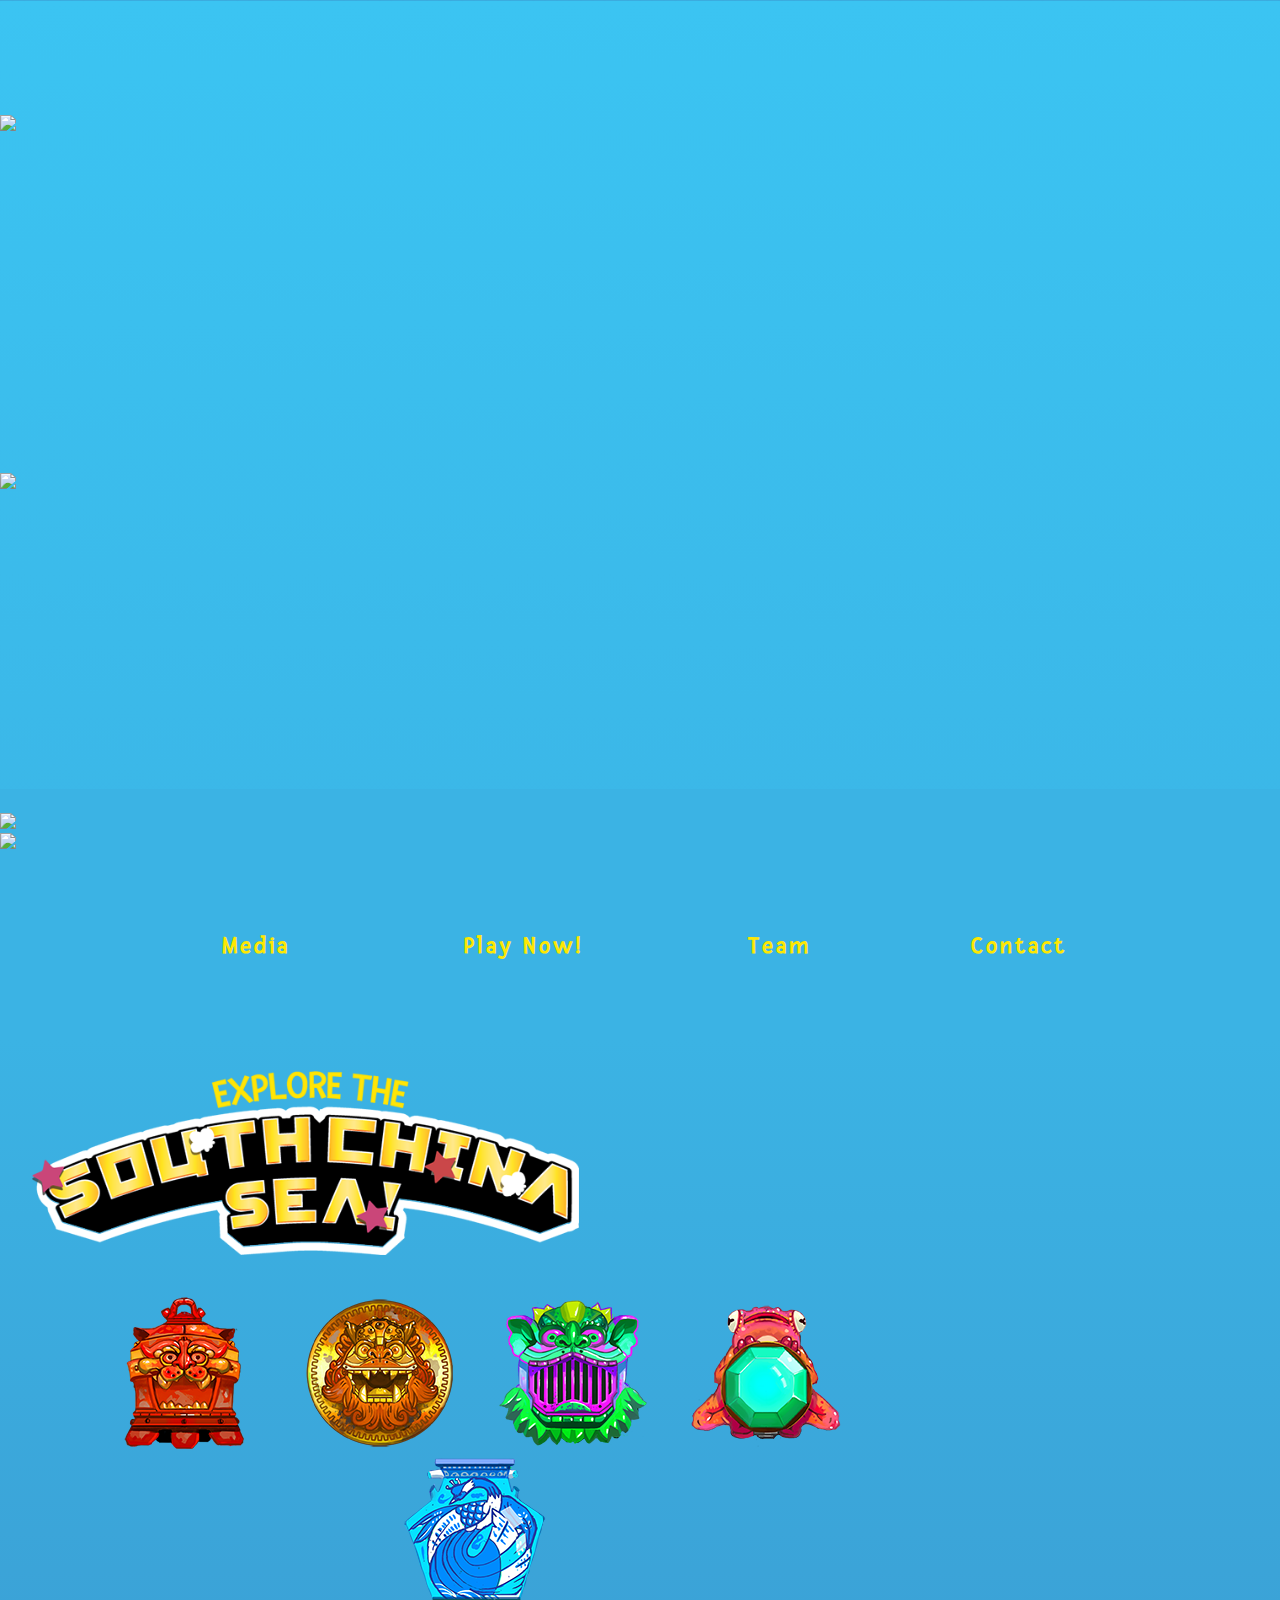
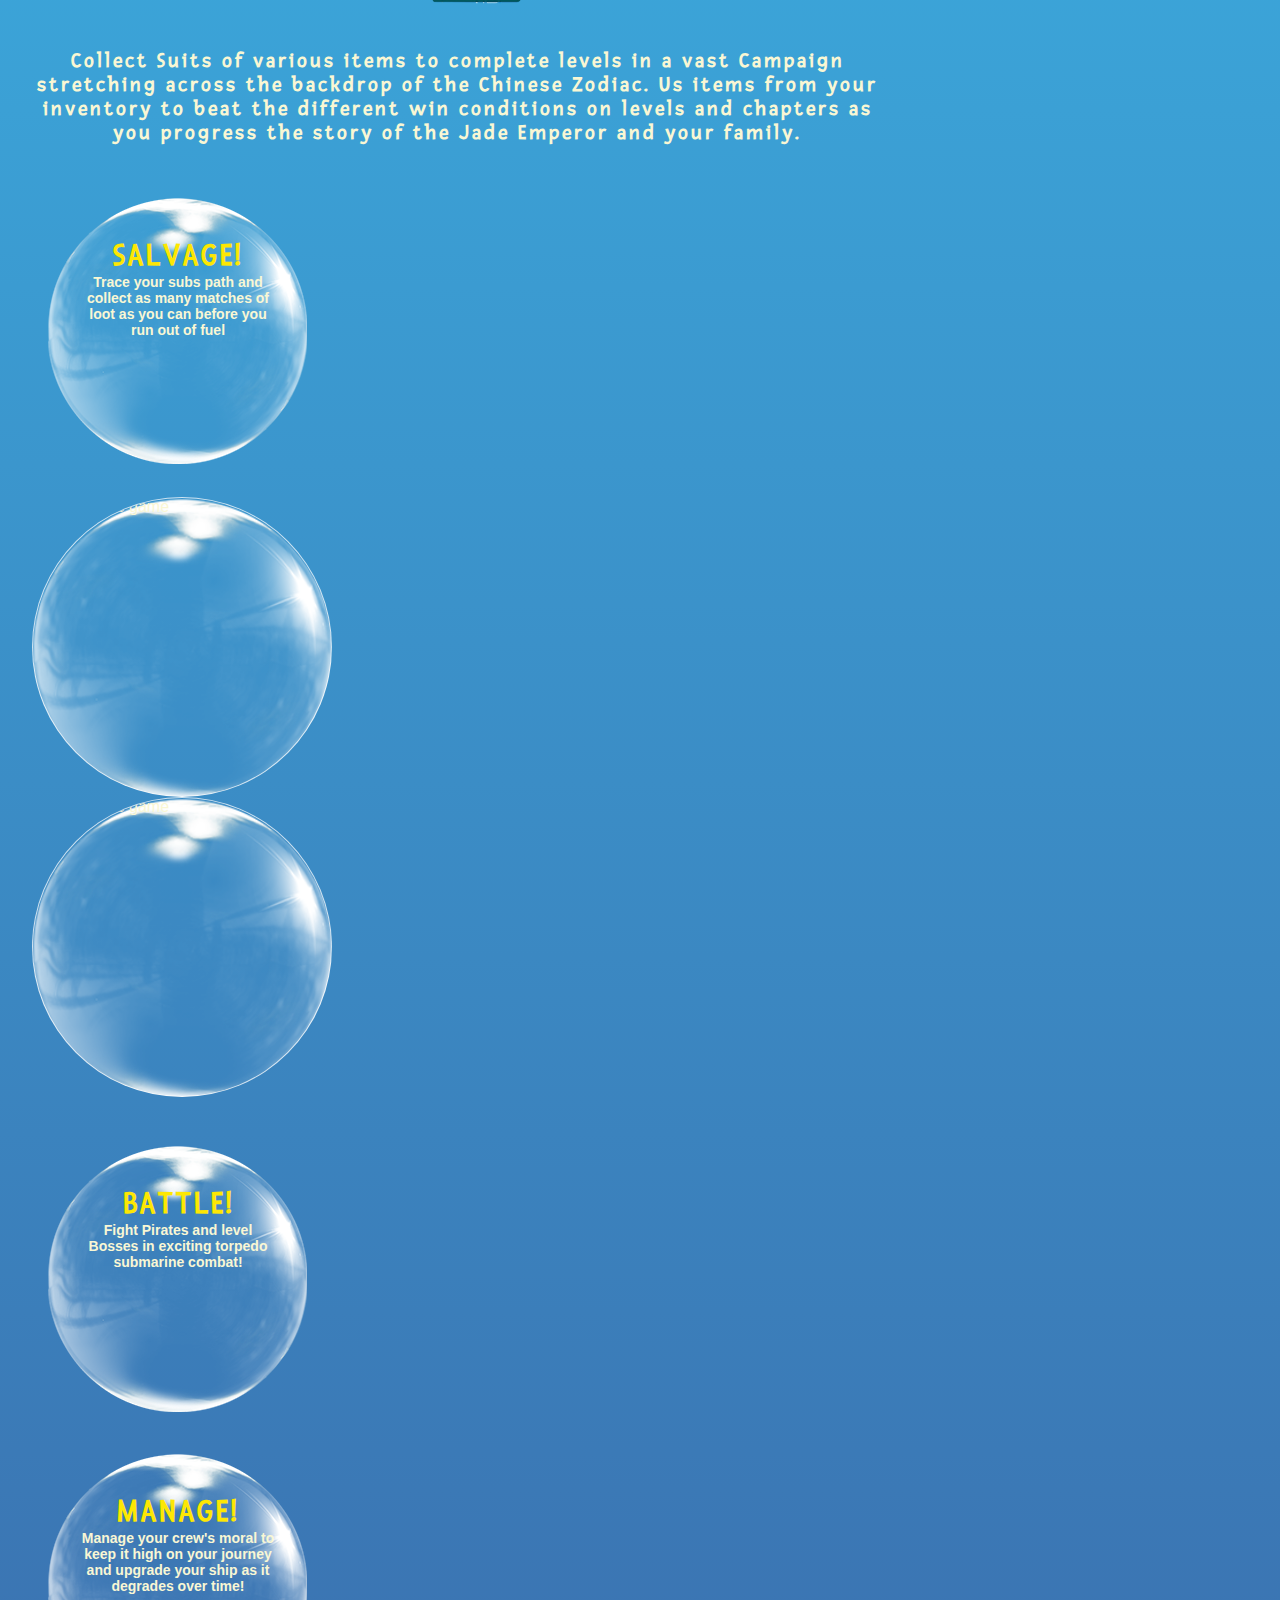
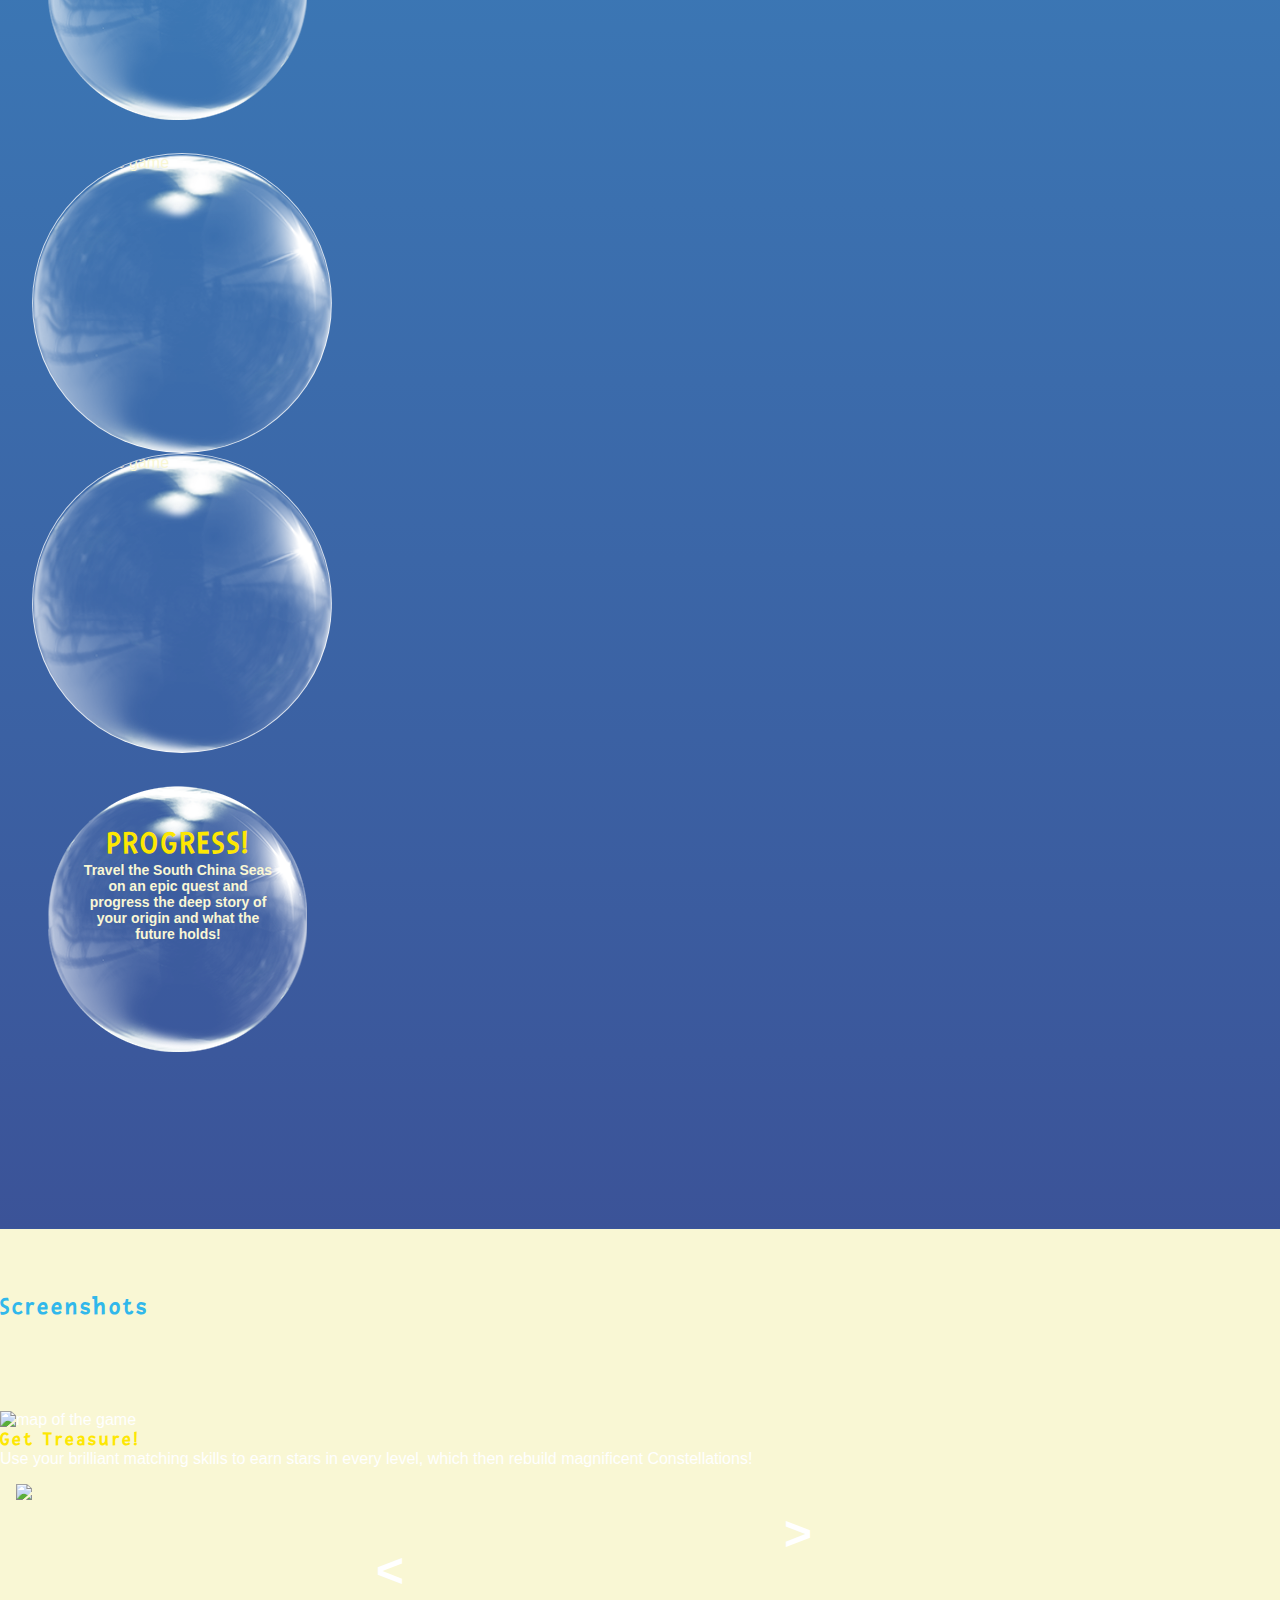
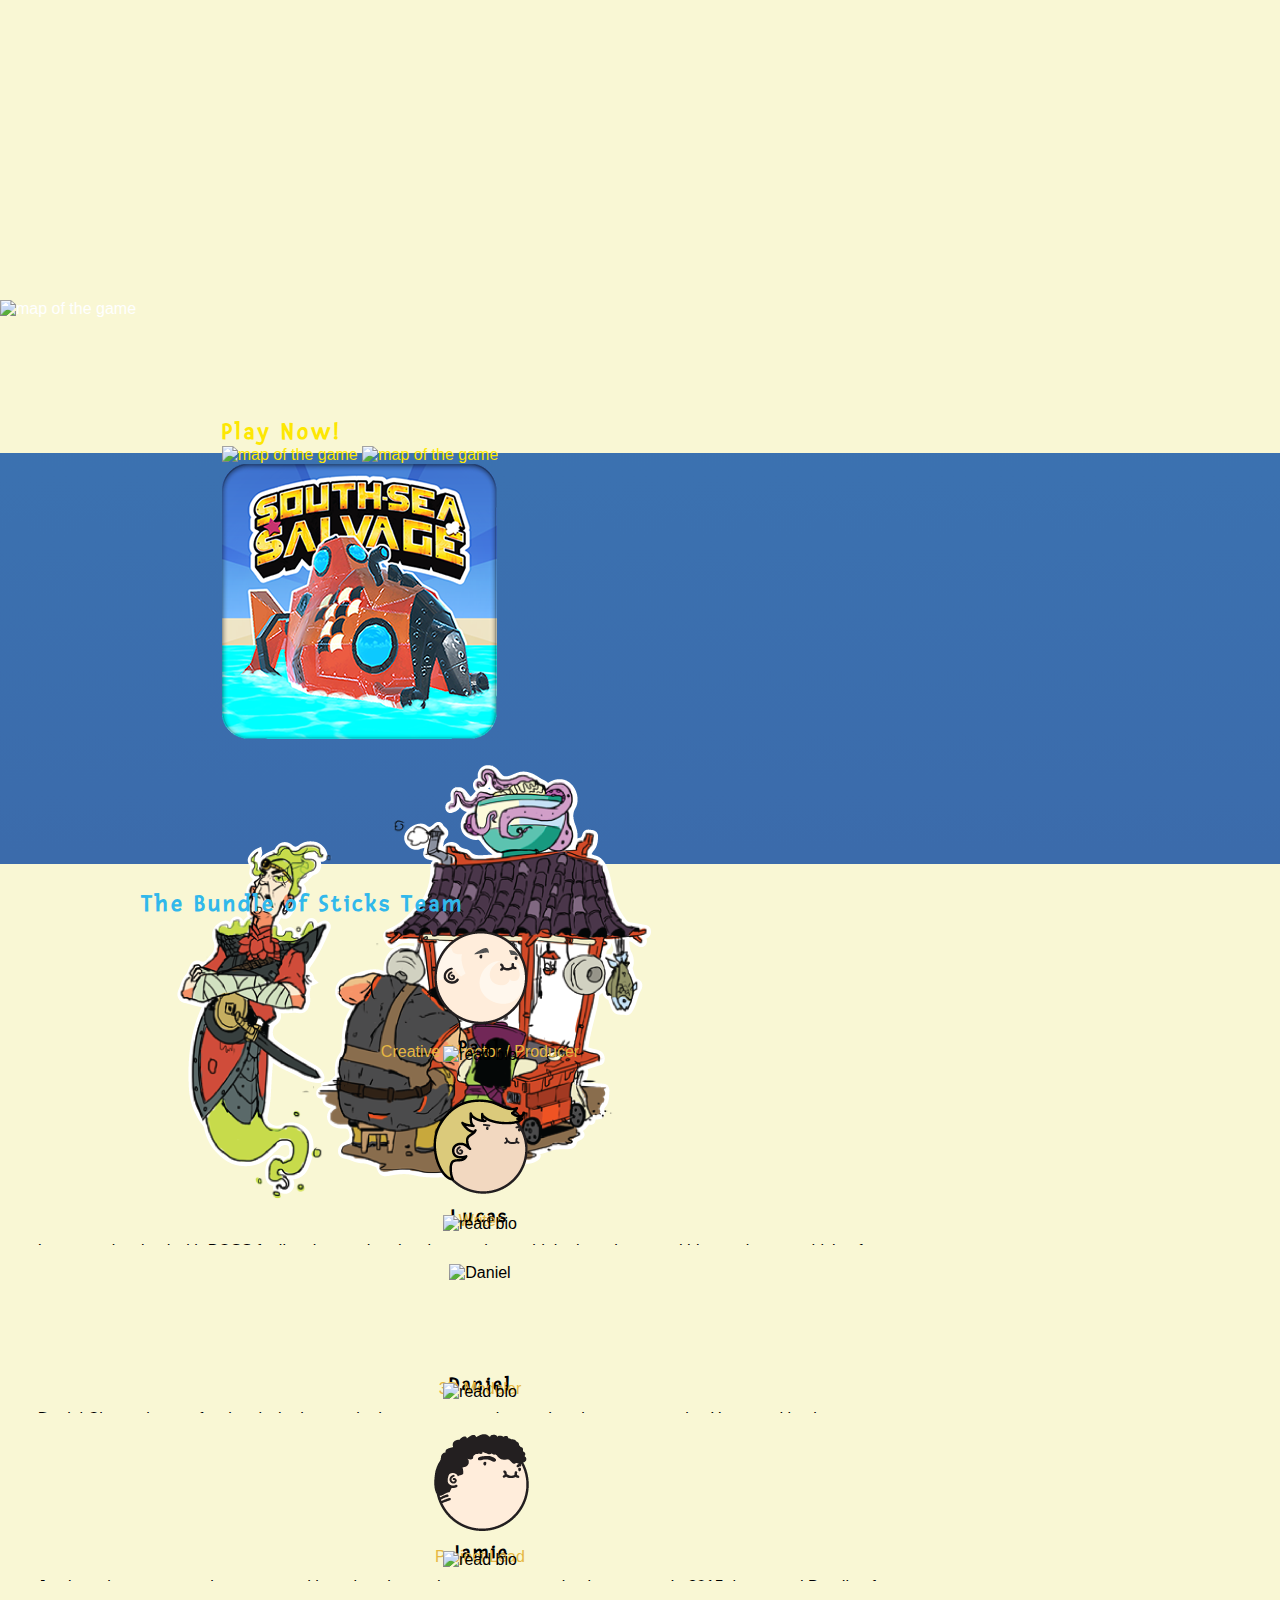
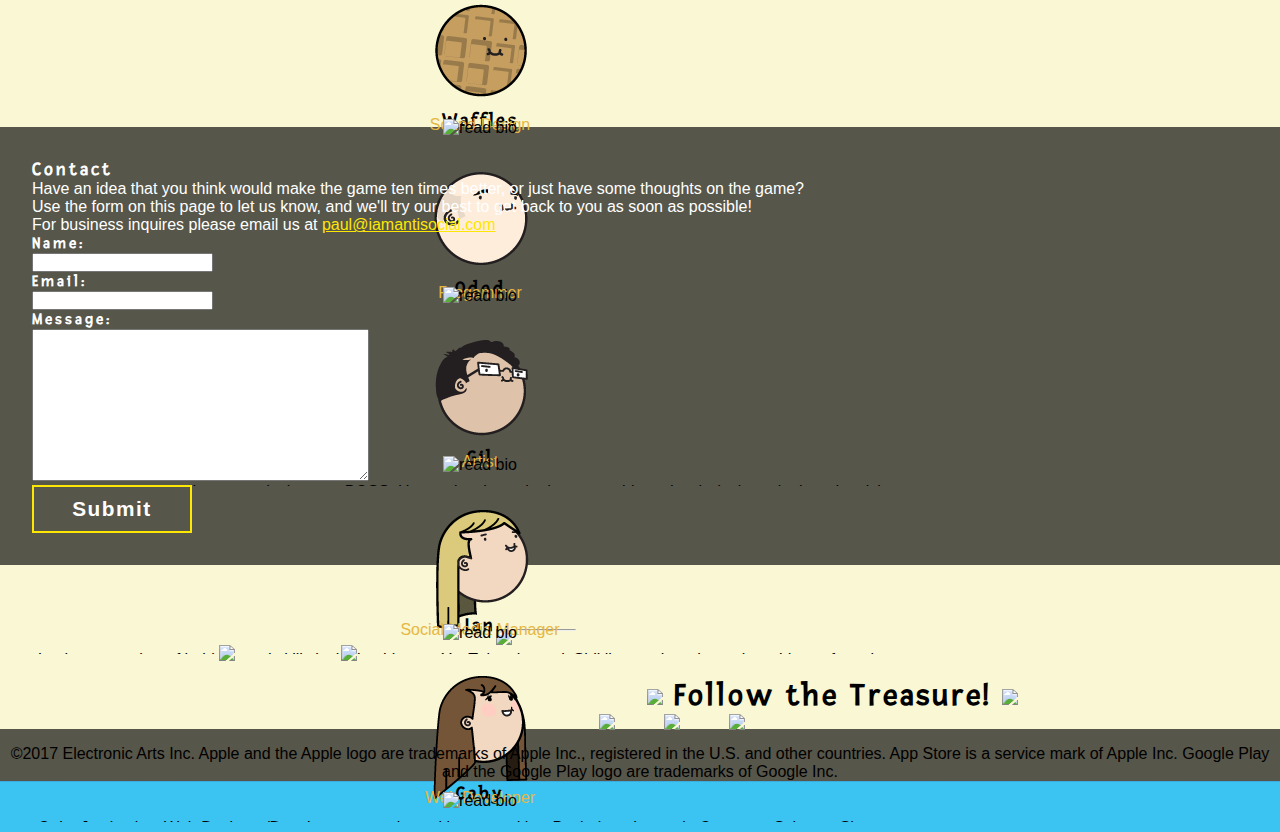
==== index.html @ 8e41a501 "bubbles and slideshows" ====
<!--Welcome Page-->
<!Doctype html>
<html>
<head>
  <title>SOUTH SEA SALVAGE | PLAY NOW</title>
  <link rel="stylesheet" href="foundation/css/foundation.min.css">
  <link rel="stylesheet" href="css/home.css" type="text/css" />
  <link href="https://fonts.googleapis.com/css?family=Baloo" rel="stylesheet">
  <link rel="stylesheet" href="css/slider.css" type="text/css" />
</head>
<body>
  <section class="header">
    <div class="row header">
      <div class="small-12 medium-4 large-4 columns">
        <a href="index.html"><img class="logo" src="img-2/logo-2.png" /></a>
      </div>
      <div class="medium-2 large-4 columns">&nbsp;</div>
      <div class="small-6 medium-3 large-2 columns"><img class="appstore float-center" src="img-2/appstore.png" /></div>
      <div class="small-6 medium-3 large-2 columns"><img class="googleplay float-center" src="img-2/googleplay.png" /></div>
    </div>
  </section>

  <section class="grass">
    <div class="row column">
      <img class="phone float-center" src="img-2/phone-characters.png" />
    </div>
    <div class="row menu">
      <nav class="small-12 columns menu-items">
        <ul class="mobile-nav">
          <li class="plank"><a class="plank" href="media.html"><img src="img-2/media-mobile.png" alt="media"/></a></li>
          <li class="plank"><a class="plank" href="team.html"><img src="img-2/team-mobile.png" alt="team"/></a></li>
          <li class="plank"><a class="plank" href="contact.html"><img src="img-2/contact-mobile.png" alt="contact"/></a></li>
        </ul>
      </nav>
    </div>
    <div class="row column">
      <img class="characters float-center" src="img-2/characters.png" />
    </div>
  </section>

  <section class="water">
    <div class="row small">
      <div class="small-6 columns"><img class="appstore float-right" src="img-2/appstore.png" /></div>
      <div class="small-6 columns"><img class="googleplay float-left" src="img-2/googleplay.png" /></div>
    </div>
    <div class="row column navbar">
      <ul class="">
        <li class="plank"><a class="plank" href="#media">&nbsp;Media&nbsp; </a></li> 
        <li class="plank"><a class="plank" href="#playnow">&nbsp;&nbsp;Play Now! </a></li> 
        <li class="plank"><a class="plank" href="#team">&nbsp;&nbsp;Team&nbsp;&nbsp;</a></li>
        <li class="plank"><a class="plank" href="#contact">Contact</a></li>
      </ul>
    </div>
      <section class="about">
        <div class="small-12 large-12 columns">
          <img class="float-center explorelogo" src="img-2/Explore-the-SCS.png" alt="Explore the South China Sea" />
        </div>
        <div class="small-12 large-12 columns">
            <div class="float-center explore">
              <img class="collectable" src="img-2/Tiger-Bell.png" alt="" />
            
              <img class="collectable" src="img-2/Lion-Gong.png" alt="" />
            
              <img class="collectable" src="img-2/Dragon-incence.png" alt="" />
            
              <img class="collectable" src="img-2/Frog-Gem.png" alt="" />
            
              <img class="collectable" src="img-2/phoenix-vase.png" alt="" />
            
            </div>
        </div>
        <div class="small-12 large-12 columns">
            <h4 class="float-center explore">
                Collect Suits of various items to complete levels in a vast Campaign stretching across the 
                backdrop of the Chinese Zodiac. Us items from your inventory to beat the different win 
                conditions on levels and chapters as you progress the story of the Jade Emperor and your family.
            </h4>
        </div>
        <div class="small-12 large-3 columns"><!--COLUMN ONE vv -->
          <div class="about-bubble one">
            <h2>SALVAGE!</h2>
            <p><strong>
              Trace your subs path and collect as many matches of loot as you can before you run out of fuel
            </strong></p>
          </div>
          <div class="bubble-img">
            <img src="img-2/screenshots/diving4-bubble.gif" alt="map of the game" title=" " />
          </div>
          
        </div>
        <div class="small-12 large-3 columns"><!--COLUMN TWO vv -->
          <div class="bubble-img">
            <img src="img-2/screenshots/maps-bubble.gif" alt="map of the game" title=" " />
          </div>
          <div class="about-bubble two">
            <h2>BATTLE!</h2>
            <p><strong>
              Fight Pirates and level Bosses in exciting torpedo submarine combat!
            </strong></p>
          </div>
          
        </div>
        <div class="small-12 large-3 columns"><!--COLUMN THREE vv -->
          <div class="about-bubble three">
            <h2>MANAGE!</h2>
            <p><strong>
              Manage your crew's moral to keep it high on your journey and upgrade your ship as it degrades over time!
            </strong></p>
          </div>
          <div class="bubble-img">
            <img src="img-2/screenshots/BossFight-bubble.gif" alt="map of the game" title=" " />
          </div>
        </div>
        <div class="small-12 large-3 columns"><!--COLUMN FOUR vv -->  
          <div class="bubble-img">
            <img src="img-2/screenshots/GoalPanel-bubble.gif" alt="map of the game" title=" " />
          </div>  
          <div class="about-bubble four">
            <h2>PROGRESS!</h2>
            <p><strong>
            Travel the South China Seas on an epic quest and progress the deep story of your origin and what the future holds!
          </strong></p>
          </div>
        </div>
    </section>
  </section>
  <section id="media" class="screenshots">
    <div class="row main-content">
      <h2>Screenshots</h2>
      <div class="slider">
      <div class="large-4 columns">
        <p><img class="float-center treasure-chest" src="img-2/chest.png" alt="map of the game" title=" " /></p>
        <h3>Get Treasure!</h3>
        <p>Use your brilliant matching skills to earn stars in every level, which then rebuild magnificent
            Constellations!</p>
      </div>
      <div class="large-4 columns">
        <section class="media" id="media">
          <div id="slideshow" class="slideshow float-center">
            <img id="slideshowimage" />
          </div>
        </section>
      </div>
      <div class="large-4 columns">
          <p><img class="float-center crew" src="img-2/Crew.png" alt="map of the game" title=" " /></p>
      </div>
        

      </div>
      <p href='#media' class='slideshowcontrols prev-link'><strong>&lt;</strong></p>
      <p href='#media' class='slideshowcontrols next-link'><strong>&gt;</strong></p>
    </div>
  </section>
  <section id="playnow" class="playnow">
    <div class="play">
          <div class="large-6 columns download">
              <h2>Play Now!</h2>
              <p>
                <img class="download-on" src="img-2/appstore.png" alt="map of the game" title=" " />
                <img class="download-on" src="img-2/googleplay.png" alt="map of the game" title=" " />
              </p>
              <p>
                <img class="app-icon" src="img-2/Hi-res-icon.png" alt="map of the game" title=" " />
              </p>
          </div>
          <div class="large-6 columns">
              <p><img class="float-center" src="img-2/Team-eating.png" alt="map of the game" title=" " /></p>
          </div>
    </div>
  </section>
  <section id="team" class="team">
    <h2>The Bundle of Sticks Team</h2>
    <div class="team-bios float-center">
        <div class="large-4 columns">
            <div class="team-member">
              <p class="team-member">
                <img class="paul" src="img-2/Team-faces/Paul.png" alt="Paul" title="Paul" />
              </p>
              <h3>Paul</h3>
              <p class="pos">Creative Director / Producer</p>
              <div class="read-more">
                <img class="read-more-arrow" src="img-2/Tooltip-team-arrow-1.png" alt="read bio" title="Read Paul's Bio"   /><br>
                <p>Paul Baker is an Game Industry veteran with 26 years experience in various roles, mostly design. Paul has worked on 26 published games since 1991.
                  </p>
              </div>
            </div>
            <div class="team-member">
              <p class="team-member">
                <img class="lucas" src="img-2/Team-faces/Lucas.png" alt="Lucas" title="Lucas" />
              </p>
              <h3>Lucas</h3>
              <p class="pos">Writer</p>
              <div class="read-more">
                  <img class="read-more-arrow" src="img-2/Tooltip-team-arrow-1.png" alt="read bio" title="Read Lucas's Bio"   /><br>
                  <p>Lucas got involved with BOSS feeling the need to develop out the world, he has since used his passion as a driving force to develop objectives and written insight to the galaxy.
                    </p>
                </div>
              
            </div>
            <div class="team-member">
              <p class="team-member">
                <img class="daniel" src="img-2/Team-faces/Daniel.png" alt="Daniel" title="Daniel" />
              </p>
              <h3>Daniel</h3>
              <p class="pos">3D Modeler</p>
              <div class="read-more">
                  <img class="read-more-arrow" src="img-2/Tooltip-team-arrow-1.png" alt="read bio" title="Read Daniel's Bio"   /><br>
                  <p>Daniel Chavez is a professional who has worked on games, movies, and tv shows as an artist. He moved back to Switzerland from the USA in 2015 and joined the freelance and indie scene.
                    </p>
                </div>
            </div>
        </div>
        <div class="large-4 columns">
            <div class="team-member">
              <p class="team-member">
                <img class="jamie" src="img-2/Team-faces/Jamie.png" alt="Jamie" title="Jamie" />
              </p>
              <h3>Jamie</h3>
              <p class="pos">Project Lead</p>
              <div class="read-more">
                  <img class="read-more-arrow" src="img-2/Tooltip-team-arrow-1.png" alt="read bio" title="Read Jamie's Bio"   /><br>
                  <p>Jamie took to programming young and has since learned many programming languages. In 2015, he started Bundle of Sticks Studios (BOSS), and has since worked with his team as lead developer on a number of projects.
                    </p>
                </div>
            </div>
            <div class="team-member">
              <p class="team-member">
                <img class="waffles" src="img-2/Team-faces/Waffles.png" alt="Waffles" title="Waffles" />
              </p>
              <h3>Waffles</h3>
              <p class="pos">Sound Design</p>
              <div class="read-more">
                  <img class="read-more-arrow" src="img-2/Tooltip-team-arrow-1.png" alt="read bio" title="Read Waffles's Bio"   /><br>
                  <p>Waffles From Nowhere is a full time breakfast food musician and part time Youtuber. He has been working with BOSS since June 2015 and currently handles both the Audio and Trailer Video production.
                    </p>
                </div>
            </div>
            <div class="team-member">
              <p class="team-member">
                <img class="oded" src="img-2/Team-faces/Oded.png" alt="Oded" title="Oded" />
              </p>
              <h3>Oded</h3>
              <p class="pos">Progammer</p>
              <div class="read-more">
                  <img class="read-more-arrow" src="img-2/Tooltip-team-arrow-1.png" alt="read bio" title="Read Oded's Bio"   /><br>
                  <p>Oded has worked in the game industry for the past 4 years, shipped 2 games to the mobile market, and helped to develop many other projects. He helps develop gameplay and interface features at BOSS.
                  </p>
              </div>
            </div>
      
        </div>
        <div class="large-4 columns">
            <div class="team-member">
              <p class="team-member">
                <img class="gil" src="img-2/Team-faces/Gil.png" alt="Gil" title="Gil" />
              </p>
              <h3>Gil</h3>
              <p class="pos">Artist</p>
              <div class="read-more">
                  <img class="read-more-arrow" src="img-2/Tooltip-team-arrow-1.png" alt="read bio" title="Read Gil's Bio" /><br>
                  <p>Gil is an illustrator and concept designer at BOSS. He previously worked as a graphic and web designer in the advertising industry but left it to pursue the videogame and art industries.
                    </p>
                </div>
            </div>
            <div class="team-member">
              <p class="team-member">
                <img class="ian" src="img-2/Team-faces/Ian.png" alt="Ian" title="Ian" />
              </p>
              <h3>Ian</h3>
              <p class="pos">Social Media Manager</p>
              <div class="read-more">
                  <img class="read-more-arrow" src="img-2/Tooltip-team-arrow-1.png" alt="read bio" title="Read Ian's Bio"   /><br>
                  <p>Ian has a number of hobbies and skills including his own YouTube channel, Shikibara, where he makes videos of gaming news, reviews, and skits. He was brought onto BOSS in late July of 2016 as their Social Media Manager.
                    </p>
                </div>
            </div>
            <div class="team-member">
              <p class="team-member">
                <img class="gaby" src="img-2/Team-faces/Gaby.png" alt="Gaby" title="Gaby" />
              </p>
              <h3>Gaby</h3>
              <p class="pos">Web Developer</p>
              <div class="read-more">
                  <img class="read-more-arrow" src="img-2/Tooltip-team-arrow-1.png" alt="read bio" title="Read Gaby's Bio"   /><br>
                  <p>Gaby Justice is a Web Designer/Developer currently working toward her Bachelors degree in Computer Science. She primarily works on developing and maintaining all websites for BOSS.
                    </p>
                </div>
            </div>
        </div>
    </div>
    
  </section>
  <section id="contact" class="contact">
    <div class="row main-content">
      <div class="small-12 large-6 columns">
        <h3>Contact</h3>
        <p>
          Have an idea that you think would make the game ten times better, or just
          have some thoughts on the game?
        <br />
          Use the form on this page to let us know,
          and we'll try our best to get back to you as soon as possible!
        </p>
        <p>
          For business inquires please email us at
          <a href="mailto:paul@iamantisocial.com">paul@iamantisocial.com</a>
        </p>
      </div>
      <div class="small-12 large-6 columns">
        <form class="contact">
          <h4>Name:</h4>
          <p>
            <input type="text" required/>
          </p>
          <h4>Email:</h4>
          <p>
            <input type="text" required/>
          </p>
          <h4>Message:</h4>
          <p>
            <textarea rows="10" cols="40" wrap required></textarea>
          </p>
          <p>
            <button type="submit">Submit</button>
          </p>
        </form>
      </div>
    </div>
  </section>

  <section class="sand">
    <div class="row column">
      <div class="chest"><img class="chest" src="img-2/chest.png" /></div>
        <div class="social">
            <h2 class="follow">
              <img class="coin" src="img-2/coin.png" />
              Follow the Treasure!
              <img class="coin" src="img-2/coin.png" />
            </h2>
          <p class="social"><img class="fb float-right" src="img-2/facebook-icon.png" />
          <img class="ig float-right" src="img-2/instagram-icon.png" />
          <img class="tw float-right" src="img-2/twitter-icon.png" /></p>
        </div>
        <hr>
        <div class="groups">
          <img class="group-logo1" src="img-2/Bundle-of-sticks-logo.png" />
          <img class="group-logo2" src="img-2/I-am-antisocial-logo-.png" />
        </div>
    </div>
    </div>
  </section>
  <section class="copy">
    <div class="row column copy">
      <p>
      &copy;2017 Electronic Arts Inc. Apple and the Apple logo are
      trademarks of Apple Inc., registered in the U.S. and other countries.
      App Store is a service mark of Apple Inc. Google Play and the Google
      Play logo are trademarks of Google Inc.
      </p>
    </div>
  </section>


  <script>
    var images = new Array;
    images[0] = "img-2/screenshots/FishingLevel.png";
    images[1] = "img-2/screenshots/PortBig.png";
    images[2] = "img-2/screenshots/level-complete.png";
    images[3] = "img-2/screenshots/ScavegingLevel.png";
    images[4] = "img-2/screenshots/dragon.jpg";
    images[5] = "img-2/screenshots/gameplay.jpg";
    images[6] = "img-2/screenshots/turtle.jpg";
    images[7] = "img-2/screenshots/new-collectables.jpg";
    images[8] = "img-2/screenshots/dragon2.jpg";
    images[9] = "img-2/screenshots/other-collectables.jpg";
  
    var presentimage = 0;
    
    document.getElementsByClassName('next-link')[0].addEventListener('click', function() {
        alterimage(1);
    });
    document.getElementsByClassName('prev-link')[0].addEventListener('click', function() {
        alterimage(-1);
    });
    document.getElementsByClassName('slideshow')[0].addEventListener('click', function() {
        alterimage(1);
    });
  
    var alterimage = function alterimage(alter){
        presentimage += alter;
        if(presentimage >= 10){
          presentimage = 0;
        }
        else if(presentimage < 0){
          presentimage = images.length - 1;
        }
        document.getElementById('slideshowimage').setAttribute('src', images[presentimage]);
        document.getElementById('slideshowimage').setAttribute('class', 'float-center');
    }
    alterimage(0);
  
    showSlides();
  
    function showSlides() {
        alterimage(1);
        if (presentimage >= 10) {presentimage = 0} 
        document.getElementById('slideshowimage').setAttribute('style', "display:block"); 
        setTimeout(showSlides, 2500); // Change image every 2 seconds
    }
    </script>
</body>
</html>
---- css/home.css ----
@import url('https://fonts.googleapis.com/css?family=Fresca');


* {
    margin: 0;
    padding: 0;
    outline: none;
    box-sizing: border-box;
}
body{
  background: url("../img-2/cloud-1.png") no-repeat,
  url("../img-2/cloud-2.png") no-repeat,
  url("../img-2/cloud-3.png") no-repeat,
  linear-gradient(#3bc4f2, #3B5398);
  background-position: 8% 18%, right top, 50% 30%;
  background-size:20%, 30%, 50%, 100%;
  background-origin: content-box;
  -webkit-font-smoothing: antialiased;
  height: auto !important;
  height: 100%;
  min-height: 100%;
  width:auto;
  text-rendering: optimizeLegibility;
  overflow:scroll;
}

h1, h2, h3, h4, h5, h6 {
  font-family: 'Fresca', sans-serif;
  font-weight:800;
  letter-spacing: 3px;
}

section.grass{
  background: url("../img-2/palm-trees-water.png") 150% 90% no-repeat;
  background-size:100%;
  background-origin: content-box;
  display: flex;
    flex-direction: column;
}

section.water{
  margin-top:-4rem;
  background:linear-gradient(#3bb3e4, #3bb3e4);
  background-size:cover;
  background-origin: content-box;
}

section.about {
  width:100%;
  height:100%;
  padding:2rem 2rem 9rem 2rem;
  background:url("../img-2/treasure.png") repeat-x,
  linear-gradient(#3bb3e4, #3B5398);
  background-position:bottom left, 50% 50% ;
  overflow:hidden;
  color: #f9f7d4;
}
section.about div.small-12 h2 {
font-size:2rem;
color: #fde703;
clear:both;
}

section.sand{
  background-color:#f9f7d4;
  padding:5% 0;
}

section.copy {
  background-color:#57564a;
  text-align: center;
  width:100%;
  padding-top:1rem;
}

.bubble-img {
  background: url("../img-2/bubble-1.png") no-repeat;
  background-size: 100%;
  border-radius: 100%;
  border: 1px solid rgba(255, 255, 255, 0.75);
  overflow:hidden;
  width: 300px;
  height:300px;
}
section.screenshots{
  background-color:#f9f7d4;
  padding:5% 0 0;
}
section.playnow{
  margin-top:-4rem;
  background: url("../img-2/water-layer.png") 50% 50% no-repeat, linear-gradient(#3bc4f2, #3bc4f2);
  background-size:cover;
  background-origin: content-box;
}
section.team{
  background-color:#f9f7d4;
  padding:2% 0 7%;
}
img.collectable{
  padding-left:1.8em;
  display:inline-block;
}

img.explorelogo{
  width:45%;
}
div.explore{
  padding: 3% 0;
}
h4.explore{
  padding-bottom:3%;
}

section.seainfo, section.seainfo > div{
  background:#f9f7d4;
  height:100%;
  display:block;
  padding:1% 0;
}
section.seainfo  h1 {
  color: #3bc4f2;
  text-align:center;
}

section.contact {
  background-color:#57564a;
  width:100%;
}
section.contact div.main-content{
  padding:2rem;
  color:white;
}
section.contact div.row.main-content div.small-12 h2 {
  font-size:2rem;
  clear:both;
}
section.contact .about-img-gameplay{
  padding-top: 7%;
}
section.contact div.main-content a{
  color:#fde703;
}
section.contact div.main-content a:hover{
  color:#f9f7d4;
}
section.contact button {
  color:white;
  width:10rem;
  height:3rem;
  border: 2px solid #fde703;
  background-color:#57564a;
  font-family: 'PT Sans', sans-serif;
  font-weight:bold;
  letter-spacing: 1.5px;
  font-size:1.3em;
}
section.contact button:hover {
  border: 2px solid #fde703;
  background-color:#fde703;
  color:#57564a;
}
.slider h3{
  color:#fde703;
}
.slider{
  color:white;
  height:100%;
  background-image: url("../img-2/Background-slideshow.png");
  background-size: cover;
  overflow:hidden;
  padding:2% 0;
  margin-left:auto;
  margin-right:auto;
  display:block;
}
img.treasure-chest{
  padding-top:5%;
  width:200px;
}
img.crew{
  height:300px;
  margin-top:30%;
}

section.playnow{
  background-image: url("../img-2/Play-now-background.png");
  background-size: cover;
  height:475px;
  display:block;
  width:100%;
}
div.play{
  width:76%;
  margin-left:auto;
  margin-right:auto;
  display:block;
}
div.download{
  padding: 3% 0 0 7%;
  color:#fde703;
}
img.download-on{
  width:25%;
}
.team h2{
  padding-left:11%;
}
div.team-bios{
  text-align:center;
  width:75%;
  height:720px;
  display:block;
}
div.team-member{
  padding:1%;
}
p.team-member{
  height:110px;
}
div.team-member p.pos{
  color:#e6b742;
  margin-top:-15px;
}
div.read-more{
  height:30px;
  margin-top:-15px;
	-webkit-transition: width 1s, height 1s;
  transition: width 1s, height 1s;
	overflow:hidden;
}
div.read-more p {
  padding:1% 3% 3%;
  text-align:left;
}
div.read-more:hover {
  height:185px;
  color:white;
  background-color:#4e4d41;
  overflow:hidden;
  z-index: 2;
}
div.groups{
  text-align:center;
}
img.group-logo1{
  margin:0 4%;
  height:75px;
}
img.group-logo2{
  margin:0 4%;
  height:55px;
}
hr{
  color: #888;
  background-color:#888;
  height:1px;
}
.screenshots h2, .team h2{
  color:#31b8eb;
}


/*SCREEN SPECIFIC STYLES*/

@media screen and (min-device-width: 737px) { /*Desktop*/
  div.row.small{
    display:none;
  }
  .menu {
    display:none;
  }
  .characters {
    display:none;
  }
  h2.follow{
    font-size:2rem;
    text-align: center;
  }
  .about-bubble {
    background: url("../img-2/bubble-1.png") no-repeat;
    width: 300px;
    height:300px;
    font-size:14px;
    text-align:center;
    padding:2.5rem 4.5rem 3rem 2rem;
    clear:both;
    margin-left:1rem;
  }
  .explore{
    text-align:center;
    width: 70%;
    font-size:1.3rem;
  }
  .one{
    margin-top:1rem;
  }
  .two{
    margin-top:3rem;  
  }
  .three{
    margin-top:.5rem;
  }
  .four{
    margin-top:2rem;
  }
  .phone {
    height:auto;
    width:30%;
  }
  .navbar {
    width: 100%;
    margin-left: auto ;
    margin-right: auto ;
    padding: 7rem 0 3rem;
  }
  .navbar ul {
    list-style-type: none; /*to remove bullets*/
    text-align: center;
  }
  .navbar > ul > li.plank{
    display:inline;
    line-height:90px;
    font-size: 1.5rem;
    font-family: 'Fresca', sans-serif;
    font-weight:800;
    letter-spacing: 3px;
  }
  a.plank {
    text-decoration: none;
    color:#fde703;
    text-align:center;
    padding: 1.5rem 4.3rem .8rem;
    background: url("../img-2/plank-2.png") no-repeat bottom center;
    background-size:14rem;
    width:5rem;
  }
  .logo{
    padding-top:9%;
  }
  .appstore{
    width:100%;
    padding-top:25%;
  }
  .googleplay{
    width:100%;
    padding-top:25%;
  }
  p.social{
    margin-right:12%;
  }
  .fb, .tw, .ig {
    padding: 0 5%;
  }
  div.chest {
    float:left;
    width:40%;
  }
  img.chest {
    float:right;
  }
  div.social{
    margin-top:3rem;
    margin-right:15%;
    width:40%;
    float:right;
  }

}

@media screen and (max-device-width: 736px) { /*Phone*/
  div.row.header{
    display:none;
  }
  .navbar {
    display:none;
  }
  div.row.menu {
    width:100%;
    height:120px;
    background-color: rgba(56, 197, 243, .75);
    position:fixed;
    margin-top:0em;
  }
  .mobile-nav  {
    list-style-type: none; /*to remove bullets*/
    padding:10px 0;
  }
  li.plank{
    line-height:60px;
    font-size: 2rem;
    font-family: 'Fresca', sans-serif;
    font-weight:800;
    font-size: 4rem;
    letter-spacing: 3px;
    height:10rem;
    width:10rem;
    text-align:center;
    float:left;
    margin-right: 7%;
    margin-left:7%;
  }
  a.plank {
    padding-top:2rem;
    text-decoration: none;
    color:#fde703;
  }
  a.plank > img {
    height:6rem;
    width:6rem;
  }
  .phone {
    display:none;
  }
  h2.follow{
    font-size:1.5rem;
    text-align: center;
  }
  .about-bubble {
    background: url("../img-2/bubble-1.png") no-repeat;
    width: 10rem;
    height:10rem;
    text-align:center;
    /* padding:3.5rem 3rem 3rem 4rem; */
    clear:both;
  }
  .characters {
    height:auto;
    width:100%;
    margin-top:20rem;
  }
  img.menu{
    width:120px;
    margin:1% 0 0 -1%;
  }
  div.row.small{
    padding: 5rem 0 2rem;
  }
  .appstore{
    width:100%;
  }
  .googleplay{
    width:100%;
  }
  .fb, .tw, .ig {
    padding: 0 5%;
    width:10.5rem;
  }
  img.coin{
    width:5rem;
  }
  div.chest {
    width:100%;
  }
  p.social{
    width:54%;
    margin-right:auto;
    margin-left:auto;
    display:block;
  }
  img.chest {
    padding-left:40%;
  }
  div.social{
    margin-top:2rem;
    width:100%;
    margin-bottom:2%;
  }
  h2.follow{
    font-size:4rem;
  }
}
---- css/slider.css ----
* {box-sizing:border-box}
body {font-family: Verdana,sans-serif;}
.mySlides {display:none}

/* Slideshow container */
.slideshow-container {
  max-width: 1000px;
  position: relative;
  margin: auto;
}

/* Caption text */
.text {
  color: #f2f2f2;
  font-size: 15px;
  padding: 8px 12px;
  position: absolute;
  bottom: 8px;
  width: 100%;
  text-align: center;
}

/* Number text (1/3 etc) */
.numbertext {
  color: #f2f2f2;
  font-size: 12px;
  padding: 8px 12px;
  position: absolute;
  top: 0;
}

/* The dots/bullets/indicators */
.dot {
  height: 13px;
  width: 13px;
  margin: 0 2px;
  background-color: #bbb;
  border-radius: 50%;
  display: inline-block;
  transition: background-color 0.6s ease;
}

.active {
  background-color: #717171;
}

/* Fading animation */
.fade {
  -webkit-animation-name: fade;
  -webkit-animation-duration: 1.5s;
  animation-name: fade;
  animation-duration: 1.5s;
}

@-webkit-keyframes fade {
  from {opacity: .4} 
  to {opacity: 1}
}

@keyframes fade {
  from {opacity: .4} 
  to {opacity: 1}
}

/* On smaller screens, decrease text size */
@media only screen and (max-width: 300px) {
  .text {font-size: 11px}
}

.slideshow {
    height:100%;
    overflow:hidden;
    padding:1rem;
}

.slideshowimage{
  transition-property: width;
  transition-duration: 2s;
  transition-timing-function: linear;
  transition-delay: 1s;
}

p.slideshowcontrols{
  color: white;
  font-size: 3rem;
}

 p.prev-link{
  position: relative;
  left:23.5rem;
  top:-25rem;
  z-index: 3;
}

p.next-link{
  position: relative;
  left:49rem;
  top:-30.8rem;
  z-index:3;
}
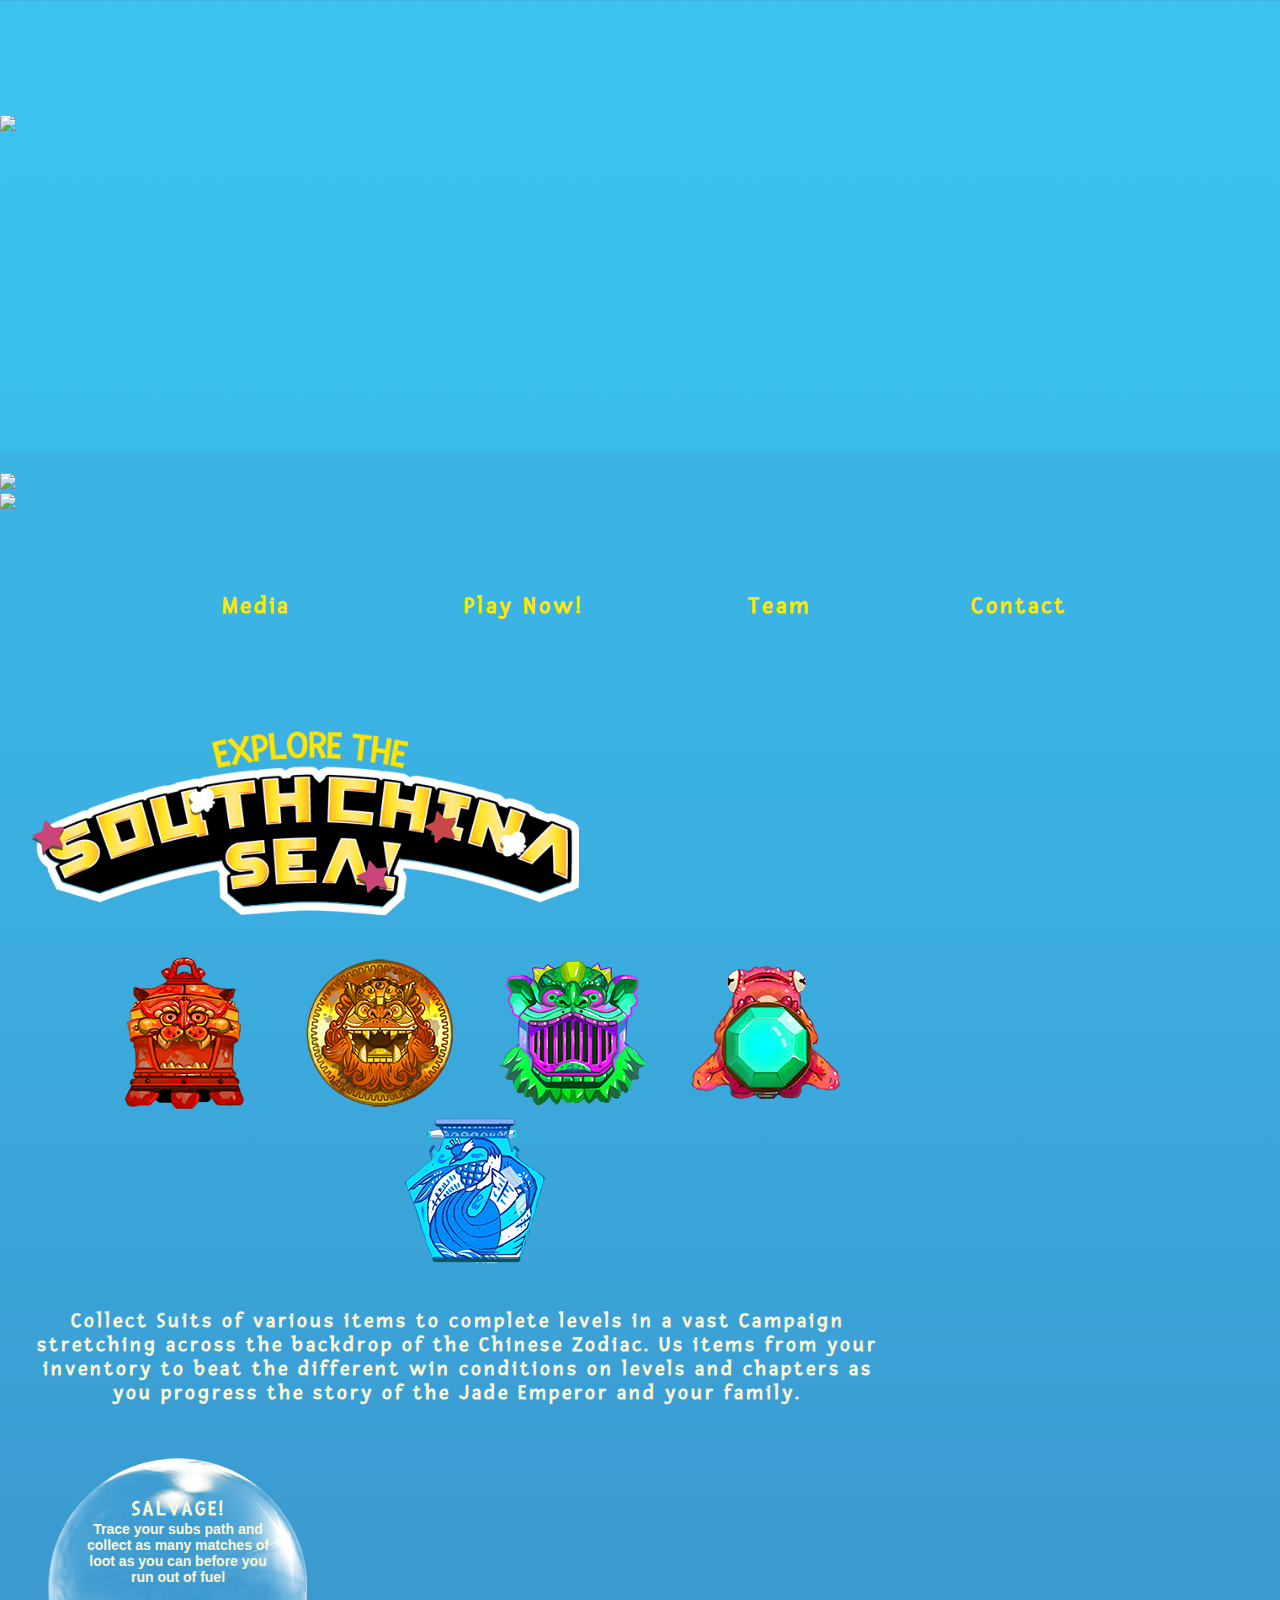
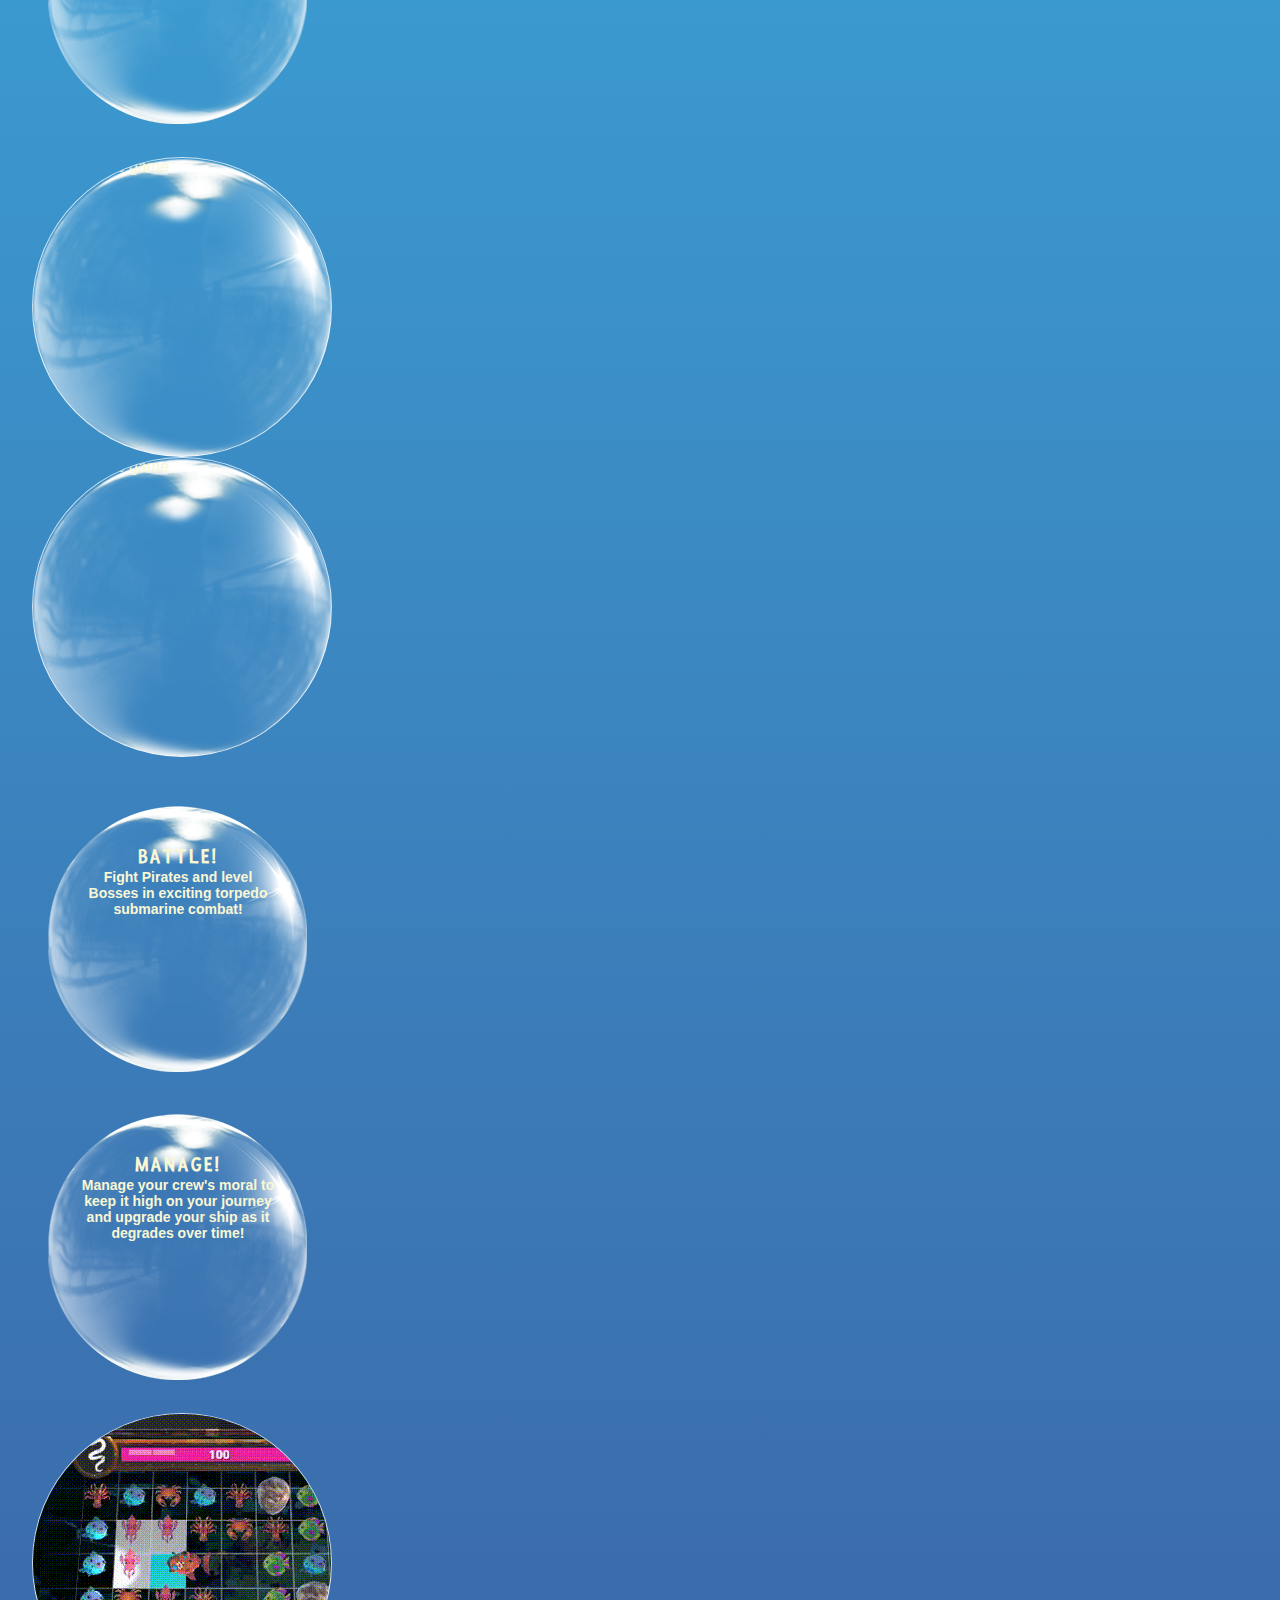
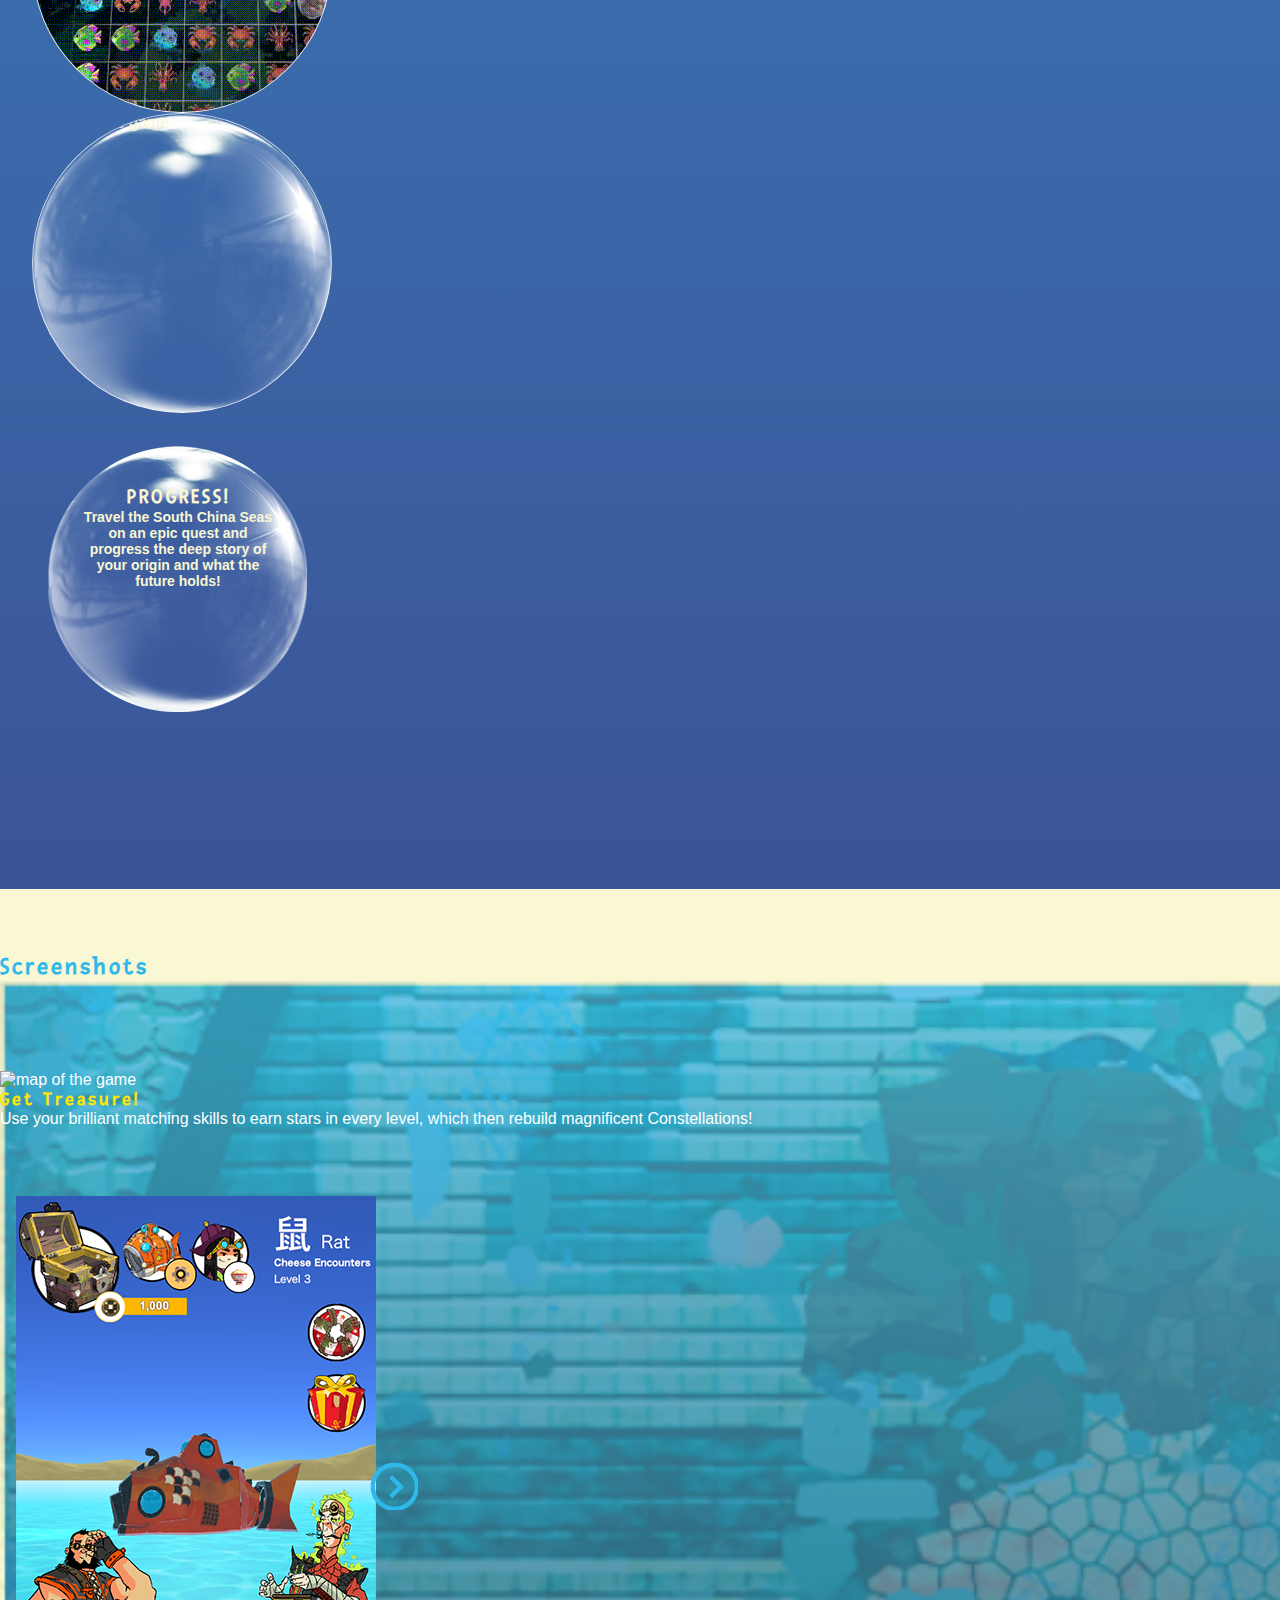
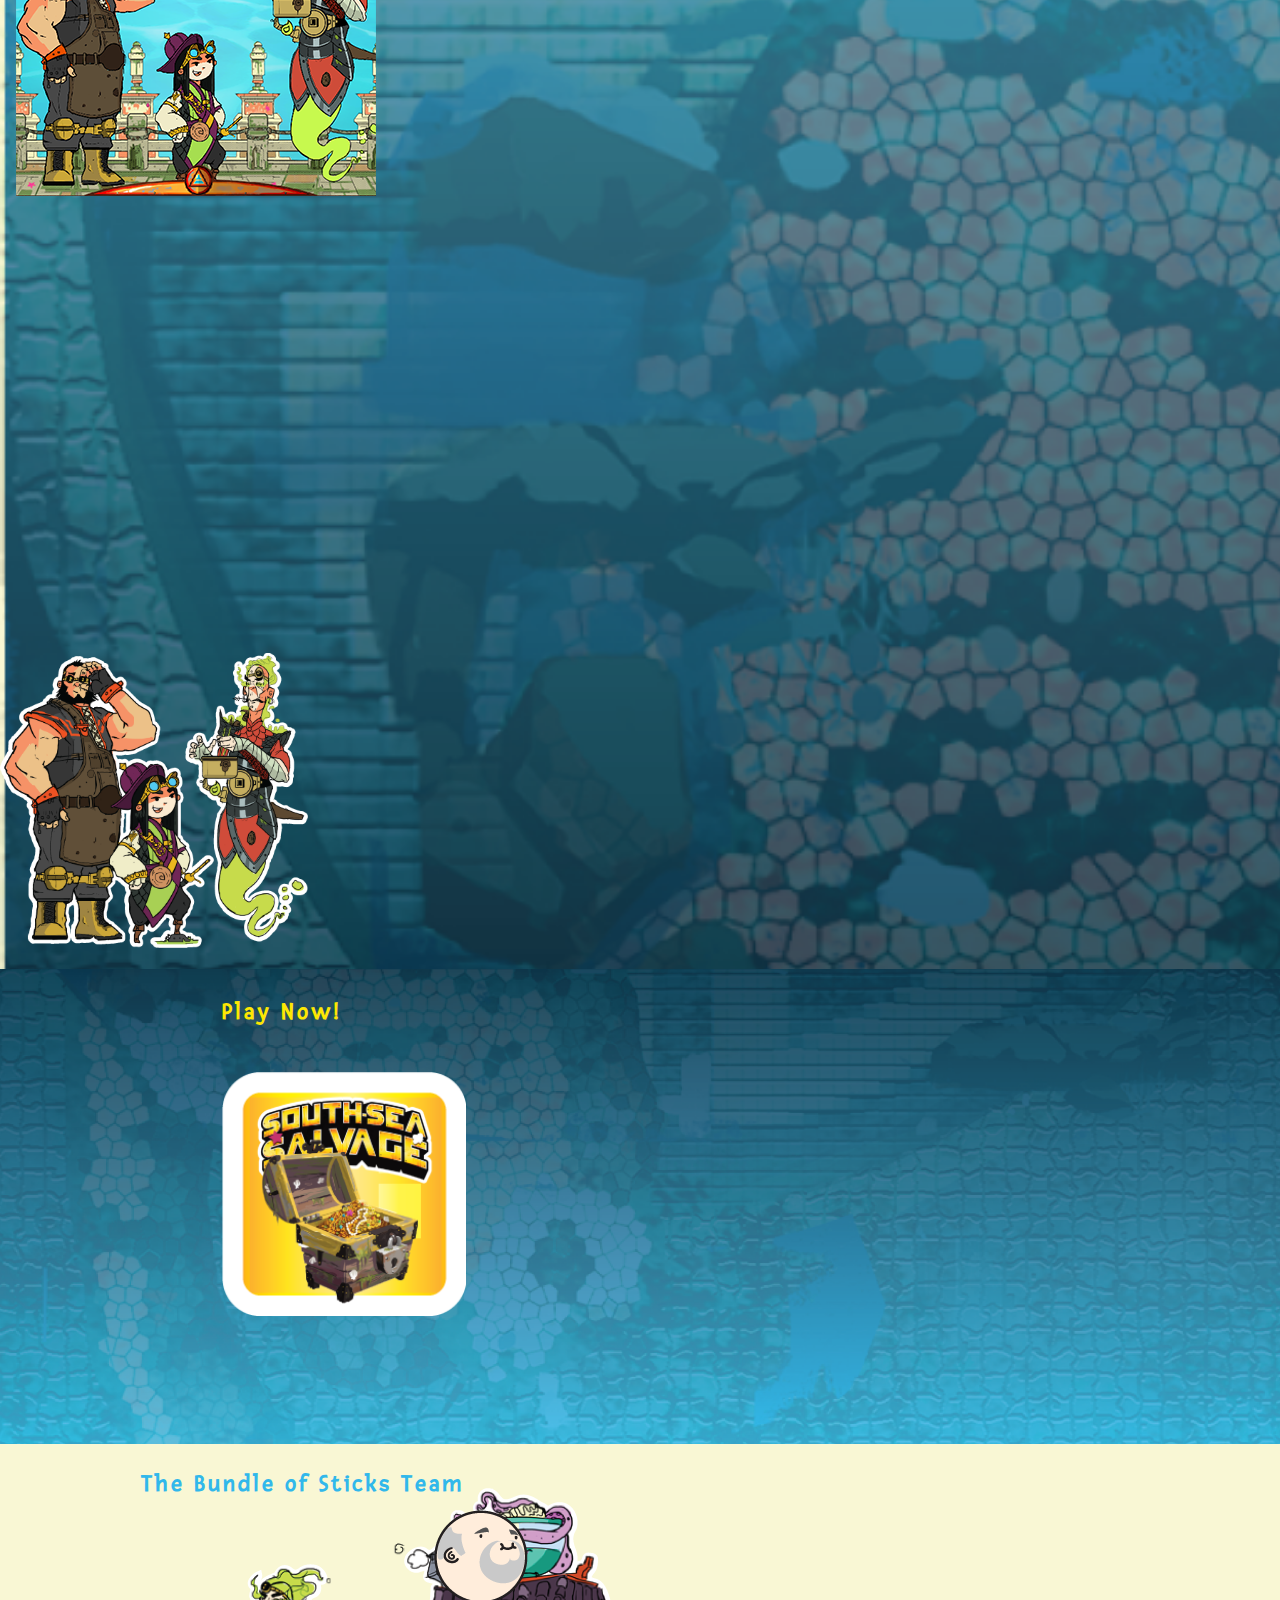
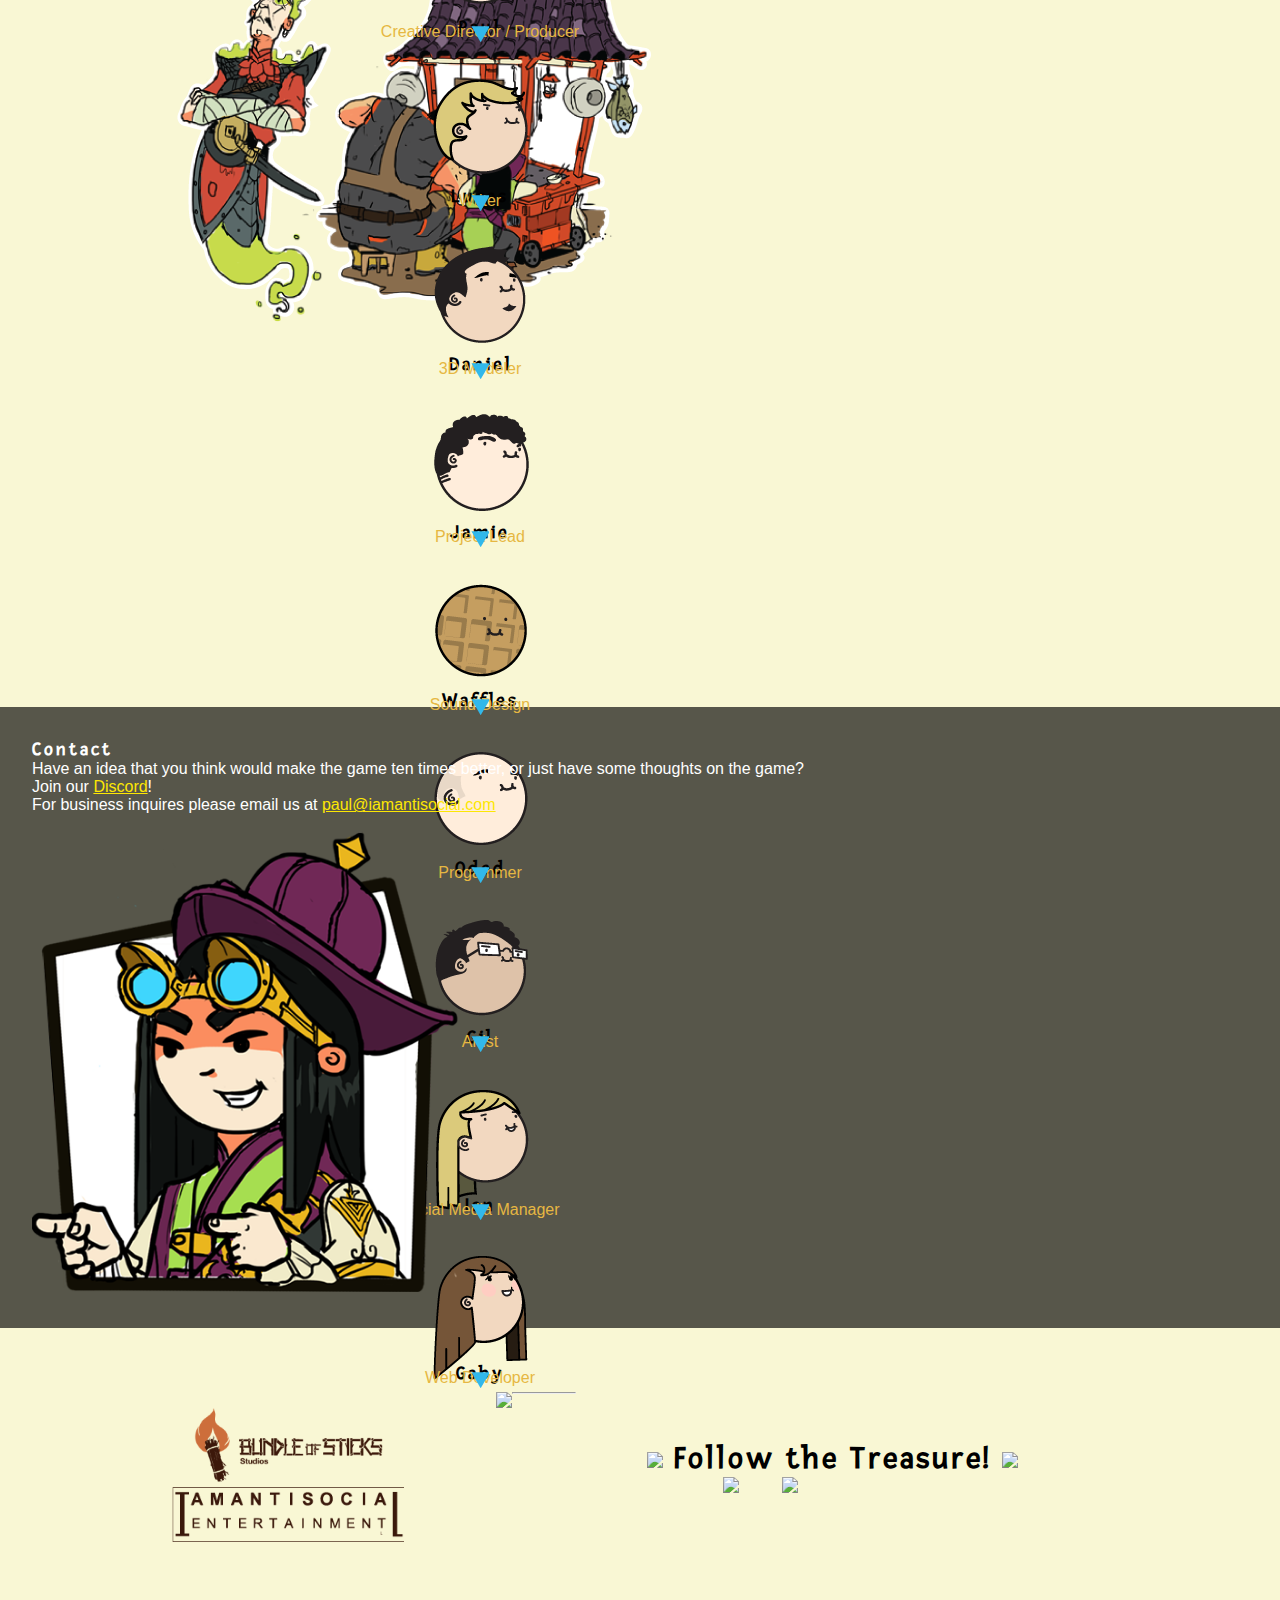
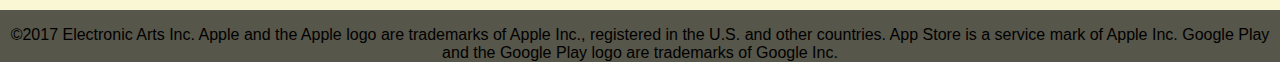
==== commit 2c1ff0fa: "Prepping for release" ====
--- a/index.html
+++ b/index.html
@@ -5,18 +5,26 @@
   <title>SOUTH SEA SALVAGE | PLAY NOW</title>
   <link rel="stylesheet" href="foundation/css/foundation.min.css">
   <link rel="stylesheet" href="css/home.css" type="text/css" />
+  <link rel="stylesheet" href="css/desktop.css" type="text/css" />
+  <link rel="stylesheet" href="css/mobile.css" type="text/css" />
   <link href="https://fonts.googleapis.com/css?family=Baloo" rel="stylesheet">
   <link rel="stylesheet" href="css/slider.css" type="text/css" />
+  <meta name="viewport" content ="width=device-width,initial-scale=1,user-scalable=yes" />
 </head>
 <body>
+  <div class="container-fluid">
   <section class="header">
     <div class="row header">
       <div class="small-12 medium-4 large-4 columns">
-        <a href="index.html"><img class="logo" src="img-2/logo-2.png" /></a>
+        <a target="blank" href="index.html"><img class="logo" src="img-2/logo-2.png" /></a>
       </div>
       <div class="medium-2 large-4 columns">&nbsp;</div>
-      <div class="small-6 medium-3 large-2 columns"><img class="appstore float-center" src="img-2/appstore.png" /></div>
-      <div class="small-6 medium-3 large-2 columns"><img class="googleplay float-center" src="img-2/googleplay.png" /></div>
+      <!-- <div class="small-6 medium-3 large-2 columns"><img class="appstore float-center" src="img-2/appstore.png" /></div> -->
+      <div class="small-6 medium-3 large-2 columns">
+        <a target="blank" href="https://play.google.com/store/apps/details?id=com.BundleOfSticksStudios.SSS">
+          <img class="googleplay float-center" src="img-2/googleplay.png" />
+        </a>
+      </div>
     </div>
   </section>
 
@@ -27,9 +35,9 @@
     <div class="row menu">
       <nav class="small-12 columns menu-items">
         <ul class="mobile-nav">
-          <li class="plank"><a class="plank" href="media.html"><img src="img-2/media-mobile.png" alt="media"/></a></li>
-          <li class="plank"><a class="plank" href="team.html"><img src="img-2/team-mobile.png" alt="team"/></a></li>
-          <li class="plank"><a class="plank" href="contact.html"><img src="img-2/contact-mobile.png" alt="contact"/></a></li>
+          <li class="plank"><a target="blank" class="plank" href="media.html"><img src="img-2/media-mobile.png" alt="media"/></a></li>
+          <li class="plank"><a target="blank" class="plank" href="team.html"><img src="img-2/team-mobile.png" alt="team"/></a></li>
+          <li class="plank"><a target="blank" class="plank" href="contact.html"><img src="img-2/contact-mobile.png" alt="contact"/></a></li>
         </ul>
       </nav>
     </div>
@@ -40,8 +48,12 @@
 
   <section class="water">
     <div class="row small">
-      <div class="small-6 columns"><img class="appstore float-right" src="img-2/appstore.png" /></div>
-      <div class="small-6 columns"><img class="googleplay float-left" src="img-2/googleplay.png" /></div>
+      <!-- <div class="small-6 columns"><img class="appstore float-right" src="img-2/appstore.png" /></div> -->
+      <div class="small-6 columns">
+          <a target="blank" href="https://play.google.com/store/apps/details?id=com.BundleOfSticksStudios.SSS">
+            <img class="googleplay float-center" src="img-2/googleplay.png" />
+          </a>
+      </div>
     </div>
     <div class="row column navbar">
       <ul class="">
@@ -76,52 +88,62 @@
                 conditions on levels and chapters as you progress the story of the Jade Emperor and your family.
             </h4>
         </div>
-        <div class="small-12 large-3 columns"><!--COLUMN ONE vv -->
-          <div class="about-bubble one">
-            <h2>SALVAGE!</h2>
-            <p><strong>
-              Trace your subs path and collect as many matches of loot as you can before you run out of fuel
+
+        <div id="mobile-bubbles">
+          <div class="bubble-img small-12 columns">
+            <img id="bubble_IMG" class=" float-center" src="img-2/screenshots/BossFight-bubble.gif" alt="" title=" " />
+          </div>
+          <div id="bubble_TXT" class="small-12 columns">hi</div>
+        </div>
+        
+        <div id="desktop-bubbles">
+          <div class="small-6 large-3 columns"><!--COLUMN ONE vv -->
+            <div class="about-bubble one">
+              <h2>SALVAGE!</h2>
+              <p><strong>
+                Trace your subs path and collect as many matches of loot as you can before you run out of fuel
+              </strong></p>
+            </div>
+            <div class="bubble-img">
+                <img src="img-2/screenshots/Diving4-bubble.gif" alt="map of the game" title=" " />
+            </div>
+            
+          </div>
+          <div class="small-6 large-3 columns"><!--COLUMN TWO vv -->
+            <div class="bubble-img">
+              <img src="img-2/screenshots/maps-bubble.gif" alt="map of the game" title=" " />
+            </div>
+            <div class="about-bubble two">
+              <h2>BATTLE!</h2>
+              <p><strong>
+                Fight Pirates and level Bosses in exciting torpedo submarine combat!
+              </strong></p>
+            </div>
+            
+          </div>
+          <div class="small-6 large-3 columns"><!--COLUMN THREE vv -->
+            <div class="about-bubble three">
+              <h2>MANAGE!</h2>
+              <p><strong>
+                Manage your crew's moral to keep it high on your journey and upgrade your ship as it degrades over time!
+              </strong></p>
+            </div>
+            <div class="bubble-img">
+              <img src="img-2/screenshots/BossFight-bubble.gif" alt="map of the game" title=" " />
+            </div>
+          </div>
+          <div class="small-6 large-3 columns"><!--COLUMN FOUR vv -->  
+            <div class="bubble-img">
+              <img src="img-2/screenshots/GoalPanel-bubble.gif" alt="map of the game" title=" " />
+            </div>  
+            <div class="about-bubble four">
+              <h2>PROGRESS!</h2>
+              <p><strong>
+              Travel the South China Seas on an epic quest and progress the deep story of your origin and what the future holds!
             </strong></p>
-          </div>
-          <div class="bubble-img">
-            <img src="img-2/screenshots/diving4-bubble.gif" alt="map of the game" title=" " />
-          </div>
-          
-        </div>
-        <div class="small-12 large-3 columns"><!--COLUMN TWO vv -->
-          <div class="bubble-img">
-            <img src="img-2/screenshots/maps-bubble.gif" alt="map of the game" title=" " />
-          </div>
-          <div class="about-bubble two">
-            <h2>BATTLE!</h2>
-            <p><strong>
-              Fight Pirates and level Bosses in exciting torpedo submarine combat!
-            </strong></p>
-          </div>
-          
-        </div>
-        <div class="small-12 large-3 columns"><!--COLUMN THREE vv -->
-          <div class="about-bubble three">
-            <h2>MANAGE!</h2>
-            <p><strong>
-              Manage your crew's moral to keep it high on your journey and upgrade your ship as it degrades over time!
-            </strong></p>
-          </div>
-          <div class="bubble-img">
-            <img src="img-2/screenshots/BossFight-bubble.gif" alt="map of the game" title=" " />
-          </div>
-        </div>
-        <div class="small-12 large-3 columns"><!--COLUMN FOUR vv -->  
-          <div class="bubble-img">
-            <img src="img-2/screenshots/GoalPanel-bubble.gif" alt="map of the game" title=" " />
-          </div>  
-          <div class="about-bubble four">
-            <h2>PROGRESS!</h2>
-            <p><strong>
-            Travel the South China Seas on an epic quest and progress the deep story of your origin and what the future holds!
-          </strong></p>
-          </div>
-        </div>
+            </div>
+          </div>
+      </div>
     </section>
   </section>
   <section id="media" class="screenshots">
@@ -136,9 +158,11 @@
       </div>
       <div class="large-4 columns">
         <section class="media" id="media">
+          <img class="prev" src="img-2/slideshow-arrow-1.png" alt="previous image" title="previous image">
           <div id="slideshow" class="slideshow float-center">
             <img id="slideshowimage" />
           </div>
+          <img class="next" src="img-2/slideshow-arrow-2.png" alt="next image" title="next image">
         </section>
       </div>
       <div class="large-4 columns">
@@ -147,34 +171,43 @@
         
 
       </div>
-      <p href='#media' class='slideshowcontrols prev-link'><strong>&lt;</strong></p>
-      <p href='#media' class='slideshowcontrols next-link'><strong>&gt;</strong></p>
+      <!-- <p href='#media' class='slideshowcontrols prev-link'><strong>&lt;</strong></p>
+      <p href='#media' class='slideshowcontrols next-link'><strong>&gt;</strong></p> -->
     </div>
   </section>
   <section id="playnow" class="playnow">
     <div class="play">
-          <div class="large-6 columns download">
+          <div class="medium-8 large-8 columns download">
               <h2>Play Now!</h2>
+              <!-- <p>
+                <img class="download-on" src="img-2/appstore.png" alt="map of the game" title=" " />
+                <a target="blank" href="https://play.google.com/store/apps/details?id=com.BundleOfSticksStudios.SSS">
+                  <img class="download-on" src="img-2/googleplay.png" />
+                </a>
+              </p> -->
               <p>
-                <img class="download-on" src="img-2/appstore.png" alt="map of the game" title=" " />
-                <img class="download-on" src="img-2/googleplay.png" alt="map of the game" title=" " />
-              </p>
-              <p>
-                <img class="app-icon" src="img-2/Hi-res-icon.png" alt="map of the game" title=" " />
-              </p>
-          </div>
-          <div class="large-6 columns">
-              <p><img class="float-center" src="img-2/Team-eating.png" alt="map of the game" title=" " /></p>
+                <a target="blank" href="https://play.google.com/store/apps/details?id=com.BundleOfSticksStudios.SSS">
+                  <img class="app-icon" src="img-2/App-icon.png" alt="map of the game" title=" " />
+                </a>
+              </p>
+          </div>
+          <div class="medium-4 large-4 columns">
+              <p><img class="team-eating float-center" src="img-2/Team-eating.png" alt="map of the game" title=" " /></p>
           </div>
     </div>
   </section>
   <section id="team" class="team">
     <h2>The Bundle of Sticks Team</h2>
+
+    <div id="mobile-team">
+      <div id="mobile-team-member" class="team-member"></div>
+    </div>
+
     <div class="team-bios float-center">
-        <div class="large-4 columns">
-            <div class="team-member">
-              <p class="team-member">
-                <img class="paul" src="img-2/Team-faces/Paul.png" alt="Paul" title="Paul" />
+        <div class="small-6 large-4 columns">
+            <div class="team-member">
+              <p class="team-member">
+                <img class="teamface" src="img-2/Team-faces/Paul.png" alt="Paul" title="Paul" />
               </p>
               <h3>Paul</h3>
               <p class="pos">Creative Director / Producer</p>
@@ -186,7 +219,7 @@
             </div>
             <div class="team-member">
               <p class="team-member">
-                <img class="lucas" src="img-2/Team-faces/Lucas.png" alt="Lucas" title="Lucas" />
+                <img class="teamface" src="img-2/Team-faces/Lucas.png" alt="Lucas" title="Lucas" />
               </p>
               <h3>Lucas</h3>
               <p class="pos">Writer</p>
@@ -199,7 +232,7 @@
             </div>
             <div class="team-member">
               <p class="team-member">
-                <img class="daniel" src="img-2/Team-faces/Daniel.png" alt="Daniel" title="Daniel" />
+                <img class="teamface" src="img-2/Team-faces/Daniel.png" alt="Daniel" title="Daniel" />
               </p>
               <h3>Daniel</h3>
               <p class="pos">3D Modeler</p>
@@ -210,10 +243,10 @@
                 </div>
             </div>
         </div>
-        <div class="large-4 columns">
-            <div class="team-member">
-              <p class="team-member">
-                <img class="jamie" src="img-2/Team-faces/Jamie.png" alt="Jamie" title="Jamie" />
+        <div class="small-6 large-4 columns">
+            <div class="team-member">
+              <p class="team-member">
+                <img class="teamface" src="img-2/Team-faces/Jamie.png" alt="Jamie" title="Jamie" />
               </p>
               <h3>Jamie</h3>
               <p class="pos">Project Lead</p>
@@ -225,7 +258,7 @@
             </div>
             <div class="team-member">
               <p class="team-member">
-                <img class="waffles" src="img-2/Team-faces/Waffles.png" alt="Waffles" title="Waffles" />
+                <img class="teamface" src="img-2/Team-faces/Waffles.png" alt="Waffles" title="Waffles" />
               </p>
               <h3>Waffles</h3>
               <p class="pos">Sound Design</p>
@@ -237,7 +270,7 @@
             </div>
             <div class="team-member">
               <p class="team-member">
-                <img class="oded" src="img-2/Team-faces/Oded.png" alt="Oded" title="Oded" />
+                <img class="teamface" src="img-2/Team-faces/Oded.png" alt="Oded" title="Oded" />
               </p>
               <h3>Oded</h3>
               <p class="pos">Progammer</p>
@@ -249,10 +282,10 @@
             </div>
       
         </div>
-        <div class="large-4 columns">
-            <div class="team-member">
-              <p class="team-member">
-                <img class="gil" src="img-2/Team-faces/Gil.png" alt="Gil" title="Gil" />
+        <div class="small-6 large-4 columns">
+            <div class="team-member">
+              <p class="team-member">
+                <img class="teamface" src="img-2/Team-faces/Gil.png" alt="Gil" title="Gil" />
               </p>
               <h3>Gil</h3>
               <p class="pos">Artist</p>
@@ -264,7 +297,7 @@
             </div>
             <div class="team-member">
               <p class="team-member">
-                <img class="ian" src="img-2/Team-faces/Ian.png" alt="Ian" title="Ian" />
+                <img class="teamface" src="img-2/Team-faces/Ian.png" alt="Ian" title="Ian" />
               </p>
               <h3>Ian</h3>
               <p class="pos">Social Media Manager</p>
@@ -276,7 +309,7 @@
             </div>
             <div class="team-member">
               <p class="team-member">
-                <img class="gaby" src="img-2/Team-faces/Gaby.png" alt="Gaby" title="Gaby" />
+                <img class="teamface" src="img-2/Team-faces/Gaby.png" alt="Gaby" title="Gaby" />
               </p>
               <h3>Gaby</h3>
               <p class="pos">Web Developer</p>
@@ -288,7 +321,7 @@
             </div>
         </div>
     </div>
-    
+  
   </section>
   <section id="contact" class="contact">
     <div class="row main-content">
@@ -298,16 +331,18 @@
           Have an idea that you think would make the game ten times better, or just
           have some thoughts on the game?
         <br />
-          Use the form on this page to let us know,
-          and we'll try our best to get back to you as soon as possible!
+          <!-- Use the form on this page to let us know,
+          and we'll try our best to get back to you as soon as possible! -->
+          Join our <a target="blank" target="blank" href="https://discord.gg/MtuCFqk">Discord</a>!
         </p>
         <p>
           For business inquires please email us at
-          <a href="mailto:paul@iamantisocial.com">paul@iamantisocial.com</a>
+          <a target="blank" href="mailto:paul@iamantisocial.com">paul@iamantisocial.com</a>
         </p>
       </div>
       <div class="small-12 large-6 columns">
-        <form class="contact">
+        <img src="img-2/Ping-Pleased.png" class="contact-ping float-center" alt="Ping says thank you!" />
+        <form class="contact  contact-form">
           <h4>Name:</h4>
           <p>
             <input type="text" required/>
@@ -337,9 +372,10 @@
               Follow the Treasure!
               <img class="coin" src="img-2/coin.png" />
             </h2>
-          <p class="social"><img class="fb float-right" src="img-2/facebook-icon.png" />
-          <img class="ig float-right" src="img-2/instagram-icon.png" />
-          <img class="tw float-right" src="img-2/twitter-icon.png" /></p>
+          <p class="social float-center">
+            <a href="https://www.facebook.com/SouthSeaSalvage/"><img class="fb" src="img-2/facebook-icon.png" /></a>
+            <a href="https://twitter.com/southseasalvage?lang=en"></a><img class="tw" src="img-2/twitter-icon.png" /></a>
+          </p>
         </div>
         <hr>
         <div class="groups">
@@ -359,7 +395,7 @@
       </p>
     </div>
   </section>
-
+</div>
 
   <script>
     var images = new Array;
@@ -373,13 +409,58 @@
     images[7] = "img-2/screenshots/new-collectables.jpg";
     images[8] = "img-2/screenshots/dragon2.jpg";
     images[9] = "img-2/screenshots/other-collectables.jpg";
+
+    var mobileImages = new Array;
+    mobileImages[0] = "img-2/screenshots/FishingLevel.png";
+    mobileImages[1] = "img-2/screenshots/PortBig.png";
+    mobileImages[2] = "img-2/screenshots/level-complete.png";
+    mobileImages[3] = "img-2/screenshots/ScavegingLevel.png";
+    mobileImages[4] = "img-2/screenshots/dragon.jpg";
+    mobileImages[5] = "img-2/screenshots/gameplay.jpg";
+    mobileImages[6] = "img-2/screenshots/turtle.jpg";
+    mobileImages[7] = "img-2/screenshots/new-collectables.jpg";
+    mobileImages[8] = "img-2/screenshots/dragon2.jpg";
+    mobileImages[9] = "img-2/screenshots/other-collectables.jpg";
+
+    var bubbleImages = new Array;
+    bubbleImages[0] = "img-2/screenshots/Diving4-bubble.gif";
+    bubbleImages[1] = "img-2/screenshots/maps-bubble.gif";
+    bubbleImages[2] = "img-2/screenshots/BossFight-bubble.gif";
+    bubbleImages[3] = "img-2/screenshots/GoalPanel-bubble.gif";
+
+    var bubbleText = new Array;
+    bubbleText[0] = `<div class="about-bubble one">
+                    <h2>SALVAGE!</h2>
+                    <p><strong>
+                      Trace your subs path and collect as many matches of loot as you can before you run out of fuel
+                    </strong></p>
+                  </div>`;
+    bubbleText[1] = `<div class="about-bubble two">
+                    <h2>BATTLE!</h2>
+                    <p><strong>
+                      Fight Pirates and level Bosses in exciting torpedo submarine combat!
+                    </strong></p>
+                  </div>`;
+    bubbleText[2] = `<div class="about-bubble three">
+                    <h2>MANAGE!</h2>
+                    <p><strong>
+                      Manage your crew's moral to keep it high on your journey and upgrade your ship as it degrades over time!
+                    </strong></p>
+                  </div>`;
+    bubbleText[3] = `<div class="about-bubble four">
+                    <h2>PROGRESS!</h2>
+                    <p><strong>
+                    Travel the South China Seas on an epic quest and progress the deep story of your origin and what the future holds!
+                  </strong></p>
+                  </div>`;
   
     var presentimage = 0;
+    var presentbubble = 0;
     
-    document.getElementsByClassName('next-link')[0].addEventListener('click', function() {
+    document.getElementsByClassName('next')[0].addEventListener('click', function() {
         alterimage(1);
     });
-    document.getElementsByClassName('prev-link')[0].addEventListener('click', function() {
+    document.getElementsByClassName('prev')[0].addEventListener('click', function() {
         alterimage(-1);
     });
     document.getElementsByClassName('slideshow')[0].addEventListener('click', function() {
@@ -396,17 +477,142 @@
         }
         document.getElementById('slideshowimage').setAttribute('src', images[presentimage]);
         document.getElementById('slideshowimage').setAttribute('class', 'float-center');
+        // document.getElementById('mobile-slideshowimage').setAttribute('src', mobileImages[presentimage]);
+        // document.getElementById('mobile-slideshowimage').setAttribute('class', 'float-center');
+    }
+    var alterbubbles = function alterbubbles(alter){
+        presentbubble += alter;
+        if(presentbubble >= 4){
+          presentbubble = 0;
+        }
+        else if(presentbubble < 0){
+          presentbubble = images.length - 1;
+        }
+        document.getElementById('bubble_IMG').setAttribute('src', bubbleImages[presentbubble]);
+        document.getElementById('bubble_TXT').innerHTML = bubbleText[presentbubble];
+        
     }
     alterimage(0);
+    alterbubbles(0);
   
     showSlides();
   
     function showSlides() {
         alterimage(1);
+        alterbubbles(1);
         if (presentimage >= 10) {presentimage = 0} 
+        if (presentbubble >= 10) {presentbubble = 0} 
         document.getElementById('slideshowimage').setAttribute('style', "display:block"); 
         setTimeout(showSlides, 2500); // Change image every 2 seconds
     }
+
+    var team = new Array;
+    team[0] = `<p class="team-member">
+                <img class="gaby" src="img-2/Team-faces/Gaby.png" alt="Gaby" title="Gaby" />
+              </p>
+              <h3>Gaby</h3>
+              <p class="pos">Web Developer</p>
+              <div class="read-more">
+                  <p>Gaby Justice is a Web Designer/Developer currently working toward her Bachelors degree in Computer Science. She primarily works on developing and maintaining all websites for BOSS.
+                    </p>
+                </div>`;
+    team[1] = `<p class="team-member">
+          <img class="paul" src="img-2/Team-faces/Paul.png" alt="Paul" title="Paul" />
+        </p>
+        <h3>Paul</h3>
+        <p class="pos">Creative Director / Producer</p>
+        <div class="read-more">
+          <p>Paul Baker is an Game Industry veteran with 26 years experience in various roles, mostly design. Paul has worked on 26 published games since 1991.
+            </p>
+        </div>`;
+    team[2] = `<p class="team-member">
+                <img class="lucas" src="img-2/Team-faces/Lucas.png" alt="Lucas" title="Lucas" />
+              </p>
+              <h3>Lucas</h3>
+              <p class="pos">Writer</p>
+              <div class="read-more">
+                  <p>Lucas got involved with BOSS feeling the need to develop out the world, he has since used his passion as a driving force to develop objectives and written insight to the galaxy.
+                    </p>
+              </div>`;
+    team[3] = `<p class="team-member">
+                <img class="daniel" src="img-2/Team-faces/Daniel.png" alt="Daniel" title="Daniel" />
+              </p>
+              <h3>Daniel</h3>
+              <p class="pos">3D Modeler</p>
+              <div class="read-more">
+                  <p>Daniel Chavez is a professional who has worked on games, movies, and tv shows as an artist. He moved back to Switzerland from the USA in 2015 and joined the freelance and indie scene.
+                    </p>
+                </div>`;
+    team[4] = `<p class="team-member">
+                <img class="jamie" src="img-2/Team-faces/Jamie.png" alt="Jamie" title="Jamie" />
+              </p>
+              <h3>Jamie</h3>
+              <p class="pos">Project Lead</p>
+              <div class="read-more">
+                  <p>Jamie took to programming young and has since learned many programming languages. In 2015, he started Bundle of Sticks Studios (BOSS), and has since worked with his team as lead developer on a number of projects.
+                    </p>
+                </div>`;
+    team[5] = `<p class="team-member">
+                <img class="waffles" src="img-2/Team-faces/Waffles.png" alt="Waffles" title="Waffles" />
+              </p>
+              <h3>Waffles</h3>
+              <p class="pos">Sound Design</p>
+              <div class="read-more">
+                  <p>Waffles From Nowhere is a full time breakfast food musician and part time Youtuber. He has been working with BOSS since June 2015 and currently handles both the Audio and Trailer Video production.
+                    </p>
+                </div>`;
+    team[6] = `<p class="team-member">
+                <img class="oded" src="img-2/Team-faces/Oded.png" alt="Oded" title="Oded" />
+              </p>
+              <h3>Oded</h3>
+              <p class="pos">Progammer</p>
+              <div class="read-more">
+                  <p>Oded has worked in the game industry for the past 4 years, shipped 2 games to the mobile market, and helped to develop many other projects. He helps develop gameplay and interface features at BOSS.
+                  </p>
+              </div>`;
+    team[7] = `<p class="team-member">
+                <img class="gil" src="img-2/Team-faces/Gil.png" alt="Gil" title="Gil" />
+              </p>
+              <h3>Gil</h3>
+              <p class="pos">Artist</p>
+              <div class="read-more">
+                  <p>Gil is an illustrator and concept designer at BOSS. He previously worked as a graphic and web designer in the advertising industry but left it to pursue the videogame and art industries.
+                    </p>
+                </div>`;
+    team[8] = `<p class="team-member">
+                <img class="ian" src="img-2/Team-faces/Ian.png" alt="Ian" title="Ian" />
+              </p>
+              <h3>Ian</h3>
+              <p class="pos">Social Media Manager</p>
+              <div class="read-more">
+                  <p>Ian has a number of hobbies and skills including his own YouTube channel, Shikibara, where he makes videos of gaming news, reviews, and skits. He was brought onto BOSS in late July of 2016 as their Social Media Manager.
+                    </p>
+                </div>`;
+    
+    current = 0;
+    var alterTeamMobile = function alterTeamMobile(alter){
+      current += alter;
+      if(current >= team.length){
+        current = 0;
+      }
+      else if(current < 0){
+        current = team.length - 1;
+      }
+      document.getElementById('mobile-team-member').innerHTML = team[current];
+        
+    }
+    alterTeamMobile(0);
+
+  
+    doTheThing();
+  
+    function doTheThing() {
+        alterTeamMobile(1);
+        if (current >= team.length) {current = 0} 
+        setTimeout(doTheThing, 8500); // Change image every 2 seconds
+    }
+
+    
     </script>
 </body>
 </html>
--- a/css/home.css
+++ b/css/home.css
@@ -1,471 +1,23 @@
 @import url('https://fonts.googleapis.com/css?family=Fresca');
 
-
 * {
-    margin: 0;
-    padding: 0;
-    outline: none;
-    box-sizing: border-box;
-}
-body{
-  background: url("../img-2/cloud-1.png") no-repeat,
-  url("../img-2/cloud-2.png") no-repeat,
-  url("../img-2/cloud-3.png") no-repeat,
-  linear-gradient(#3bc4f2, #3B5398);
-  background-position: 8% 18%, right top, 50% 30%;
-  background-size:20%, 30%, 50%, 100%;
-  background-origin: content-box;
-  -webkit-font-smoothing: antialiased;
-  height: auto !important;
-  height: 100%;
-  min-height: 100%;
-  width:auto;
-  text-rendering: optimizeLegibility;
-  overflow:scroll;
+  margin: 0;
+  padding: 0;
+  outline: none;
+  box-sizing: border-box;
 }
 
-h1, h2, h3, h4, h5, h6 {
+h1,
+h2,
+h3,
+h4,
+h5,
+h6 {
   font-family: 'Fresca', sans-serif;
-  font-weight:800;
+  font-weight: 800;
   letter-spacing: 3px;
 }
 
-section.grass{
-  background: url("../img-2/palm-trees-water.png") 150% 90% no-repeat;
-  background-size:100%;
-  background-origin: content-box;
-  display: flex;
-    flex-direction: column;
+.contact-form {
+  display: none;
 }
-
-section.water{
-  margin-top:-4rem;
-  background:linear-gradient(#3bb3e4, #3bb3e4);
-  background-size:cover;
-  background-origin: content-box;
-}
-
-section.about {
-  width:100%;
-  height:100%;
-  padding:2rem 2rem 9rem 2rem;
-  background:url("../img-2/treasure.png") repeat-x,
-  linear-gradient(#3bb3e4, #3B5398);
-  background-position:bottom left, 50% 50% ;
-  overflow:hidden;
-  color: #f9f7d4;
-}
-section.about div.small-12 h2 {
-font-size:2rem;
-color: #fde703;
-clear:both;
-}
-
-section.sand{
-  background-color:#f9f7d4;
-  padding:5% 0;
-}
-
-section.copy {
-  background-color:#57564a;
-  text-align: center;
-  width:100%;
-  padding-top:1rem;
-}
-
-.bubble-img {
-  background: url("../img-2/bubble-1.png") no-repeat;
-  background-size: 100%;
-  border-radius: 100%;
-  border: 1px solid rgba(255, 255, 255, 0.75);
-  overflow:hidden;
-  width: 300px;
-  height:300px;
-}
-section.screenshots{
-  background-color:#f9f7d4;
-  padding:5% 0 0;
-}
-section.playnow{
-  margin-top:-4rem;
-  background: url("../img-2/water-layer.png") 50% 50% no-repeat, linear-gradient(#3bc4f2, #3bc4f2);
-  background-size:cover;
-  background-origin: content-box;
-}
-section.team{
-  background-color:#f9f7d4;
-  padding:2% 0 7%;
-}
-img.collectable{
-  padding-left:1.8em;
-  display:inline-block;
-}
-
-img.explorelogo{
-  width:45%;
-}
-div.explore{
-  padding: 3% 0;
-}
-h4.explore{
-  padding-bottom:3%;
-}
-
-section.seainfo, section.seainfo > div{
-  background:#f9f7d4;
-  height:100%;
-  display:block;
-  padding:1% 0;
-}
-section.seainfo  h1 {
-  color: #3bc4f2;
-  text-align:center;
-}
-
-section.contact {
-  background-color:#57564a;
-  width:100%;
-}
-section.contact div.main-content{
-  padding:2rem;
-  color:white;
-}
-section.contact div.row.main-content div.small-12 h2 {
-  font-size:2rem;
-  clear:both;
-}
-section.contact .about-img-gameplay{
-  padding-top: 7%;
-}
-section.contact div.main-content a{
-  color:#fde703;
-}
-section.contact div.main-content a:hover{
-  color:#f9f7d4;
-}
-section.contact button {
-  color:white;
-  width:10rem;
-  height:3rem;
-  border: 2px solid #fde703;
-  background-color:#57564a;
-  font-family: 'PT Sans', sans-serif;
-  font-weight:bold;
-  letter-spacing: 1.5px;
-  font-size:1.3em;
-}
-section.contact button:hover {
-  border: 2px solid #fde703;
-  background-color:#fde703;
-  color:#57564a;
-}
-.slider h3{
-  color:#fde703;
-}
-.slider{
-  color:white;
-  height:100%;
-  background-image: url("../img-2/Background-slideshow.png");
-  background-size: cover;
-  overflow:hidden;
-  padding:2% 0;
-  margin-left:auto;
-  margin-right:auto;
-  display:block;
-}
-img.treasure-chest{
-  padding-top:5%;
-  width:200px;
-}
-img.crew{
-  height:300px;
-  margin-top:30%;
-}
-
-section.playnow{
-  background-image: url("../img-2/Play-now-background.png");
-  background-size: cover;
-  height:475px;
-  display:block;
-  width:100%;
-}
-div.play{
-  width:76%;
-  margin-left:auto;
-  margin-right:auto;
-  display:block;
-}
-div.download{
-  padding: 3% 0 0 7%;
-  color:#fde703;
-}
-img.download-on{
-  width:25%;
-}
-.team h2{
-  padding-left:11%;
-}
-div.team-bios{
-  text-align:center;
-  width:75%;
-  height:720px;
-  display:block;
-}
-div.team-member{
-  padding:1%;
-}
-p.team-member{
-  height:110px;
-}
-div.team-member p.pos{
-  color:#e6b742;
-  margin-top:-15px;
-}
-div.read-more{
-  height:30px;
-  margin-top:-15px;
-	-webkit-transition: width 1s, height 1s;
-  transition: width 1s, height 1s;
-	overflow:hidden;
-}
-div.read-more p {
-  padding:1% 3% 3%;
-  text-align:left;
-}
-div.read-more:hover {
-  height:185px;
-  color:white;
-  background-color:#4e4d41;
-  overflow:hidden;
-  z-index: 2;
-}
-div.groups{
-  text-align:center;
-}
-img.group-logo1{
-  margin:0 4%;
-  height:75px;
-}
-img.group-logo2{
-  margin:0 4%;
-  height:55px;
-}
-hr{
-  color: #888;
-  background-color:#888;
-  height:1px;
-}
-.screenshots h2, .team h2{
-  color:#31b8eb;
-}
-
-
-/*SCREEN SPECIFIC STYLES*/
-
-@media screen and (min-device-width: 737px) { /*Desktop*/
-  div.row.small{
-    display:none;
-  }
-  .menu {
-    display:none;
-  }
-  .characters {
-    display:none;
-  }
-  h2.follow{
-    font-size:2rem;
-    text-align: center;
-  }
-  .about-bubble {
-    background: url("../img-2/bubble-1.png") no-repeat;
-    width: 300px;
-    height:300px;
-    font-size:14px;
-    text-align:center;
-    padding:2.5rem 4.5rem 3rem 2rem;
-    clear:both;
-    margin-left:1rem;
-  }
-  .explore{
-    text-align:center;
-    width: 70%;
-    font-size:1.3rem;
-  }
-  .one{
-    margin-top:1rem;
-  }
-  .two{
-    margin-top:3rem;  
-  }
-  .three{
-    margin-top:.5rem;
-  }
-  .four{
-    margin-top:2rem;
-  }
-  .phone {
-    height:auto;
-    width:30%;
-  }
-  .navbar {
-    width: 100%;
-    margin-left: auto ;
-    margin-right: auto ;
-    padding: 7rem 0 3rem;
-  }
-  .navbar ul {
-    list-style-type: none; /*to remove bullets*/
-    text-align: center;
-  }
-  .navbar > ul > li.plank{
-    display:inline;
-    line-height:90px;
-    font-size: 1.5rem;
-    font-family: 'Fresca', sans-serif;
-    font-weight:800;
-    letter-spacing: 3px;
-  }
-  a.plank {
-    text-decoration: none;
-    color:#fde703;
-    text-align:center;
-    padding: 1.5rem 4.3rem .8rem;
-    background: url("../img-2/plank-2.png") no-repeat bottom center;
-    background-size:14rem;
-    width:5rem;
-  }
-  .logo{
-    padding-top:9%;
-  }
-  .appstore{
-    width:100%;
-    padding-top:25%;
-  }
-  .googleplay{
-    width:100%;
-    padding-top:25%;
-  }
-  p.social{
-    margin-right:12%;
-  }
-  .fb, .tw, .ig {
-    padding: 0 5%;
-  }
-  div.chest {
-    float:left;
-    width:40%;
-  }
-  img.chest {
-    float:right;
-  }
-  div.social{
-    margin-top:3rem;
-    margin-right:15%;
-    width:40%;
-    float:right;
-  }
-
-}
-
-@media screen and (max-device-width: 736px) { /*Phone*/
-  div.row.header{
-    display:none;
-  }
-  .navbar {
-    display:none;
-  }
-  div.row.menu {
-    width:100%;
-    height:120px;
-    background-color: rgba(56, 197, 243, .75);
-    position:fixed;
-    margin-top:0em;
-  }
-  .mobile-nav  {
-    list-style-type: none; /*to remove bullets*/
-    padding:10px 0;
-  }
-  li.plank{
-    line-height:60px;
-    font-size: 2rem;
-    font-family: 'Fresca', sans-serif;
-    font-weight:800;
-    font-size: 4rem;
-    letter-spacing: 3px;
-    height:10rem;
-    width:10rem;
-    text-align:center;
-    float:left;
-    margin-right: 7%;
-    margin-left:7%;
-  }
-  a.plank {
-    padding-top:2rem;
-    text-decoration: none;
-    color:#fde703;
-  }
-  a.plank > img {
-    height:6rem;
-    width:6rem;
-  }
-  .phone {
-    display:none;
-  }
-  h2.follow{
-    font-size:1.5rem;
-    text-align: center;
-  }
-  .about-bubble {
-    background: url("../img-2/bubble-1.png") no-repeat;
-    width: 10rem;
-    height:10rem;
-    text-align:center;
-    /* padding:3.5rem 3rem 3rem 4rem; */
-    clear:both;
-  }
-  .characters {
-    height:auto;
-    width:100%;
-    margin-top:20rem;
-  }
-  img.menu{
-    width:120px;
-    margin:1% 0 0 -1%;
-  }
-  div.row.small{
-    padding: 5rem 0 2rem;
-  }
-  .appstore{
-    width:100%;
-  }
-  .googleplay{
-    width:100%;
-  }
-  .fb, .tw, .ig {
-    padding: 0 5%;
-    width:10.5rem;
-  }
-  img.coin{
-    width:5rem;
-  }
-  div.chest {
-    width:100%;
-  }
-  p.social{
-    width:54%;
-    margin-right:auto;
-    margin-left:auto;
-    display:block;
-  }
-  img.chest {
-    padding-left:40%;
-  }
-  div.social{
-    margin-top:2rem;
-    width:100%;
-    margin-bottom:2%;
-  }
-  h2.follow{
-    font-size:4rem;
-  }
-}
--- a/css/desktop.css
+++ b/css/desktop.css
@@ -0,0 +1,385 @@
+@import url('https://fonts.googleapis.com/css?family=Fresca');
+
+@media screen and (min-device-width: 737px) {
+  /*Desktop*/
+  body {
+    background: url('../img-2/cloud-1.png') no-repeat, url('../img-2/cloud-2.png') no-repeat,
+      url('../img-2/cloud-3.png') no-repeat, linear-gradient(#3bc4f2, #3b5398);
+    background-position: 8% 18%, right top, 50% 30%;
+    background-size: 20%, 30%, 50%, 100%;
+    background-origin: content-box;
+    -webkit-font-smoothing: antialiased;
+    height: auto !important;
+    height: 100%;
+    min-height: 100%;
+    width: auto;
+    text-rendering: optimizeLegibility;
+    overflow: scroll;
+  }
+  section.grass {
+    background: url('../img-2/palm-trees-water.png') 150% 90% no-repeat;
+    background-size: 100%;
+    background-origin: content-box;
+    display: flex;
+    flex-direction: column;
+  }
+
+  section.water {
+    margin-top: -4rem;
+    background: linear-gradient(#3bb3e4, #3bb3e4);
+    background-size: cover;
+    background-origin: content-box;
+  }
+
+  section.about {
+    width: 100%;
+    height: 100%;
+    padding: 2rem 2rem 9rem 2rem;
+    background: url('../img-2/treasure.png') repeat-x, linear-gradient(#3bb3e4, #3b5398);
+    background-position: bottom left, 50% 50%;
+    overflow: hidden;
+    color: #f9f7d4;
+  }
+  section.about div.small-12 h2 {
+    font-size: 2rem;
+    color: #fde703;
+    clear: both;
+  }
+
+  section.sand {
+    background-color: #f9f7d4;
+    padding: 5% 0;
+  }
+
+  section.copy {
+    background-color: #57564a;
+    text-align: center;
+    width: 100%;
+    padding-top: 1rem;
+  }
+
+  .bubble-img {
+    background: url('../img-2/bubble-1.png') no-repeat;
+    background-size: 100%;
+    border-radius: 100%;
+    border: 1px solid rgba(255, 255, 255, 0.75);
+    overflow: hidden;
+    width: 300px;
+    height: 300px;
+  }
+  section.screenshots {
+    background-color: #f9f7d4;
+    padding: 5% 0 0;
+  }
+  section.playnow {
+    margin-top: -4rem;
+    background: url('../img-2/water-layer.png') 50% 50% no-repeat, linear-gradient(#3bc4f2, #3bc4f2);
+    background-size: cover;
+    background-origin: content-box;
+  }
+  section.team {
+    background-color: #f9f7d4;
+    padding: 2% 0 7%;
+  }
+  img.collectable {
+    padding-left: 1.8em;
+    display: inline-block;
+  }
+
+  img.explorelogo {
+    width: 45%;
+  }
+  div.explore {
+    padding: 3% 0;
+  }
+  h4.explore {
+    padding-bottom: 3%;
+  }
+
+  section.seainfo,
+  section.seainfo > div {
+    background: #f9f7d4;
+    height: 100%;
+    display: block;
+    padding: 1% 0;
+  }
+  section.seainfo h1 {
+    color: #3bc4f2;
+    text-align: center;
+  }
+
+  section.contact {
+    background-color: #57564a;
+    width: 100%;
+  }
+  section.contact div.main-content {
+    padding: 2rem;
+    color: white;
+  }
+  section.contact div.row.main-content div.small-12 h2 {
+    font-size: 2rem;
+    clear: both;
+  }
+  section.contact .about-img-gameplay {
+    padding-top: 7%;
+  }
+  section.contact div.main-content a {
+    color: #fde703;
+  }
+  section.contact div.main-content a:hover {
+    color: #f9f7d4;
+  }
+  section.contact button {
+    color: white;
+    width: 10rem;
+    height: 3rem;
+    border: 2px solid #fde703;
+    background-color: #57564a;
+    font-family: 'PT Sans', sans-serif;
+    font-weight: bold;
+    letter-spacing: 1.5px;
+    font-size: 1.3em;
+  }
+  section.contact button:hover {
+    border: 2px solid #fde703;
+    background-color: #fde703;
+    color: #57564a;
+  }
+  .slider h3 {
+    color: #fde703;
+  }
+  .slider {
+    color: white;
+    height: 100%;
+    background-image: url('../img-2/Background-slideshow.png');
+    background-size: cover;
+    overflow: hidden;
+    padding: 2% 0;
+    margin-left: auto;
+    margin-right: auto;
+    display: block;
+  }
+  .next {
+    position: relative;
+    top: -350px;
+    left: 370px;
+  }
+  .prev {
+    position: relative;
+    top: 293px;
+    left: -50px;
+  }
+  img.treasure-chest {
+    padding-top: 5%;
+    width: 200px;
+  }
+  img.crew {
+    height: 300px;
+    margin-top: 30%;
+  }
+
+  section.playnow {
+    background-image: url('../img-2/Play-now-background.png');
+    background-size: cover;
+    height: 475px;
+    display: block;
+    width: 100%;
+  }
+  div.play {
+    width: 76%;
+    margin-left: auto;
+    margin-right: auto;
+    display: block;
+  }
+  div.download {
+    padding: 3% 0 0 7%;
+    color: #fde703;
+  }
+  img.download-on {
+    width: 25%;
+  }
+  .app-icon {
+    width: 27%;
+    margin-top: 5%;
+  }
+  .team-eating {
+    margin-top: 15%;
+  }
+  .contact-ping {
+    width: 35%;
+  }
+  .team h2 {
+    padding-left: 11%;
+  }
+  div.team-bios {
+    text-align: center;
+    width: 75%;
+    height: 720px;
+    display: block;
+  }
+  div.team-member {
+    padding: 1%;
+  }
+  p.team-member {
+    height: 110px;
+  }
+  div.team-member p.pos {
+    color: #e6b742;
+    margin-top: -15px;
+  }
+  div.read-more {
+    height: 30px;
+    margin-top: -15px;
+    -webkit-transition: width 1s, height 1s;
+    transition: width 1s, height 1s;
+    overflow: hidden;
+  }
+  div.read-more p {
+    padding: 1% 3% 3%;
+    text-align: left;
+  }
+  div.read-more:hover {
+    height: 185px;
+    color: white;
+    background-color: #4e4d41;
+    overflow: hidden;
+    z-index: 2;
+  }
+  div.groups {
+    text-align: center;
+  }
+  img.group-logo1 {
+    margin: 0 4%;
+    height: 75px;
+  }
+  img.group-logo2 {
+    margin: 0 4%;
+    height: 55px;
+  }
+  hr {
+    color: #888;
+    background-color: #888;
+    height: 1px;
+  }
+  .screenshots h2,
+  .team h2 {
+    color: #31b8eb;
+  }
+
+  .media {
+    padding-bottom: -5rem;
+  }
+  .screenshots {
+    margin-bottom: 3.5rem;
+  }
+  div.row.small {
+    display: none;
+  }
+  .menu {
+    display: none;
+  }
+  .characters {
+    display: none;
+  }
+  h2.follow {
+    font-size: 2rem;
+    text-align: center;
+  }
+  #desktop-bubbles .about-bubble {
+    background: url('../img-2/bubble-1.png') no-repeat;
+    width: 300px;
+    height: 300px;
+    font-size: 14px;
+    text-align: center;
+    padding: 2.5rem 4.5rem 3rem 2rem;
+    clear: both;
+    margin-left: 1rem;
+  }
+  .explore {
+    text-align: center;
+    width: 70%;
+    font-size: 1.3rem;
+  }
+  .one {
+    margin-top: 1rem;
+  }
+  .two {
+    margin-top: 3rem;
+  }
+  .three {
+    margin-top: 0.5rem;
+  }
+  .four {
+    margin-top: 2rem;
+  }
+  .phone {
+    height: auto;
+    width: 30%;
+  }
+  .navbar {
+    width: 100%;
+    margin-left: auto;
+    margin-right: auto;
+    padding: 7rem 0 3rem;
+  }
+  .navbar ul {
+    list-style-type: none; /*to remove bullets*/
+    text-align: center;
+  }
+  .navbar > ul > li.plank {
+    display: inline;
+    line-height: 90px;
+    font-size: 1.5rem;
+    font-family: 'Fresca', sans-serif;
+    font-weight: 800;
+    letter-spacing: 3px;
+  }
+  a.plank {
+    text-decoration: none;
+    color: #fde703;
+    text-align: center;
+    padding: 1.5rem 4.3rem 0.8rem;
+    background: url('../img-2/plank-2.png') no-repeat bottom center;
+    background-size: 14rem;
+    width: 5rem;
+  }
+  .logo {
+    padding-top: 9%;
+  }
+  .appstore {
+    width: 100%;
+    padding-top: 25%;
+  }
+  .googleplay {
+    width: 100%;
+    padding-top: 25%;
+  }
+  p.social {
+    margin-right: auto;
+    margin-left: 25%;
+  }
+  .fb,
+  .tw,
+  .ig {
+    padding: 0 5%;
+  }
+  div.chest {
+    float: left;
+    width: 40%;
+  }
+  img.chest {
+    float: right;
+  }
+  div.social {
+    margin-top: 3rem;
+    margin-right: 15%;
+    width: 40%;
+    float: right;
+  }
+  #mobile-bubbles {
+    display: none;
+  }
+  #mobile-team {
+    display: none;
+  }
+}
--- a/css/mobile.css
+++ b/css/mobile.css
@@ -0,0 +1,162 @@
+@import url('https://fonts.googleapis.com/css?family=Fresca');
+
+@media screen and (max-device-width: 736px) { /*Phone*/
+  #main {
+    width:100%;
+    margin-right:auto;
+    margin-left:auto;
+    display:block;
+  }
+  h2{
+    font-size:4rem;
+  }
+  h3{
+    font-size:3.5rem;
+  }
+  h4{
+    font-size:3rem;
+  }
+  h3.mantra{
+    text-align:center;
+    color: #57564a;
+  }
+  .navbar {
+    display:none;
+  }
+  div.row.menu {
+    width:120px;
+    height:120px;
+    /*overflow: hidden;*/
+  }
+  .mobile-nav  {
+    list-style-type: none; /*to remove bullets*/
+    text-align: center;
+    margin-top:2rem;
+    padding-right:25%;
+    width:50%;
+  }
+  .mobile-nav > li.plank{
+    line-height:60px;
+    font-size: 1.5rem;
+    margin-bottom:4rem;
+    font-family: 'Fresca', sans-serif;
+    font-weight:800;
+    font-size: 4rem;
+    letter-spacing: 3px;
+  }
+  .mobile-nav a.plank {
+    text-decoration: none;
+    color:#F2E55B;
+    text-align:center;
+    background: url("../img-2/plank-2.png") no-repeat bottom center;
+    background-size:120%;
+    padding:1rem 15rem;
+  }
+  .phone {
+    display:none;
+  }
+  .logo{
+    padding-top:9%;
+    width:40rem;
+  }
+  h2.follow{
+    font-size:2rem;
+    text-align: center;
+    color: #231b19;
+  }
+  img.banner-img {
+    width:100%;
+    margin-left: auto ;
+    margin-right: auto ;
+    display:block;
+    padding:2rem;
+  }
+  .image {
+    width: 100%;
+    margin-left: auto ;
+    margin-right: auto ;
+    background-color:#f9f7d4;
+  }
+  .characters {
+    height:auto;
+    width:100%;
+  }
+  img.menu{
+    width:120px;
+    margin:1% 0 0 -1%;
+  }
+  div.row.small{
+    padding: 5rem 0 2rem;
+  }
+  .appstore{
+    width:100%;
+  }
+  .googleplay{
+    width:100%;
+  }
+  .fb, .tw, .ig {
+    padding: 0 5%;
+    width:10.5rem;
+  }
+  a.team-link{
+    color:#EAC14D;
+  }
+  a.team-link:hover{
+    color:#f9f7d4;
+  }
+  p.team-desc{
+    width:75%;
+  }
+  img.coin{
+    width:5rem;
+  }
+  div.chest {
+    width:100%;
+  }
+  p.social{
+    width:54%;
+    margin-right:auto;
+    margin-left:auto;
+    display:block;
+  }
+  img.chest {
+    padding-left:40%;
+  }
+  div.social{
+    margin-top:2rem;
+    width:100%;
+    margin-bottom:2%;
+  }
+  h2.follow{
+    font-size:4rem;
+  }
+  div.row.main-content {
+    background-color:#57564a;
+    width:100%;
+  }
+  div.row.main-content div.small-12 p {
+    padding:1rem;
+    color:white;
+    font-size:2.5rem;
+    clear:both;
+  }
+  div.row.main-content div.small-12 h2 {
+    font-size:3.5rem;
+    clear:both;
+  }
+  button {
+    width:15rem;
+    height:4rem;
+    font-family: 'PT Sans', sans-serif;
+    font-weight:bold;
+    letter-spacing: 1.5px;
+    font-size:1.1em;
+    border: 2px solid #EAC14D;
+    background-color:#EAC14D;
+    color:#57564a;
+  }
+  div.about-img-chest {
+    width:auto;
+    height:20%;
+  }
+}
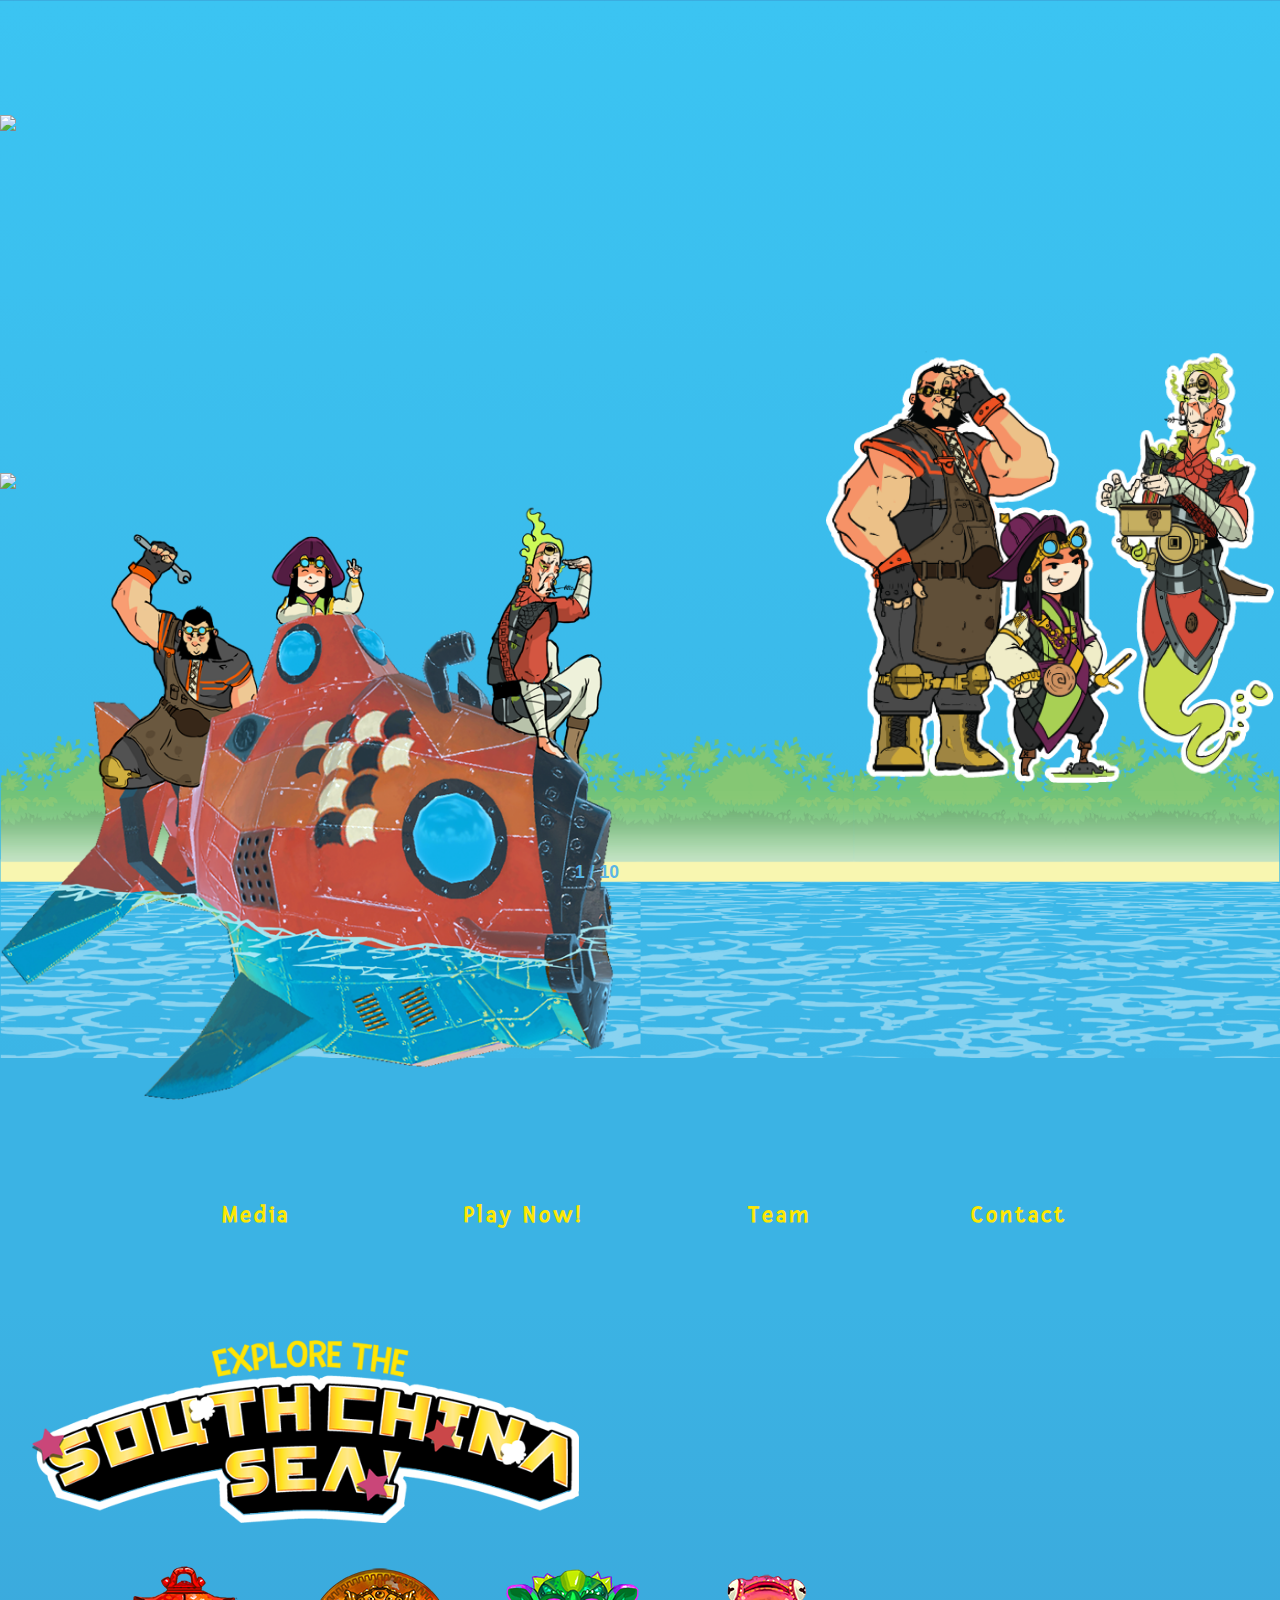
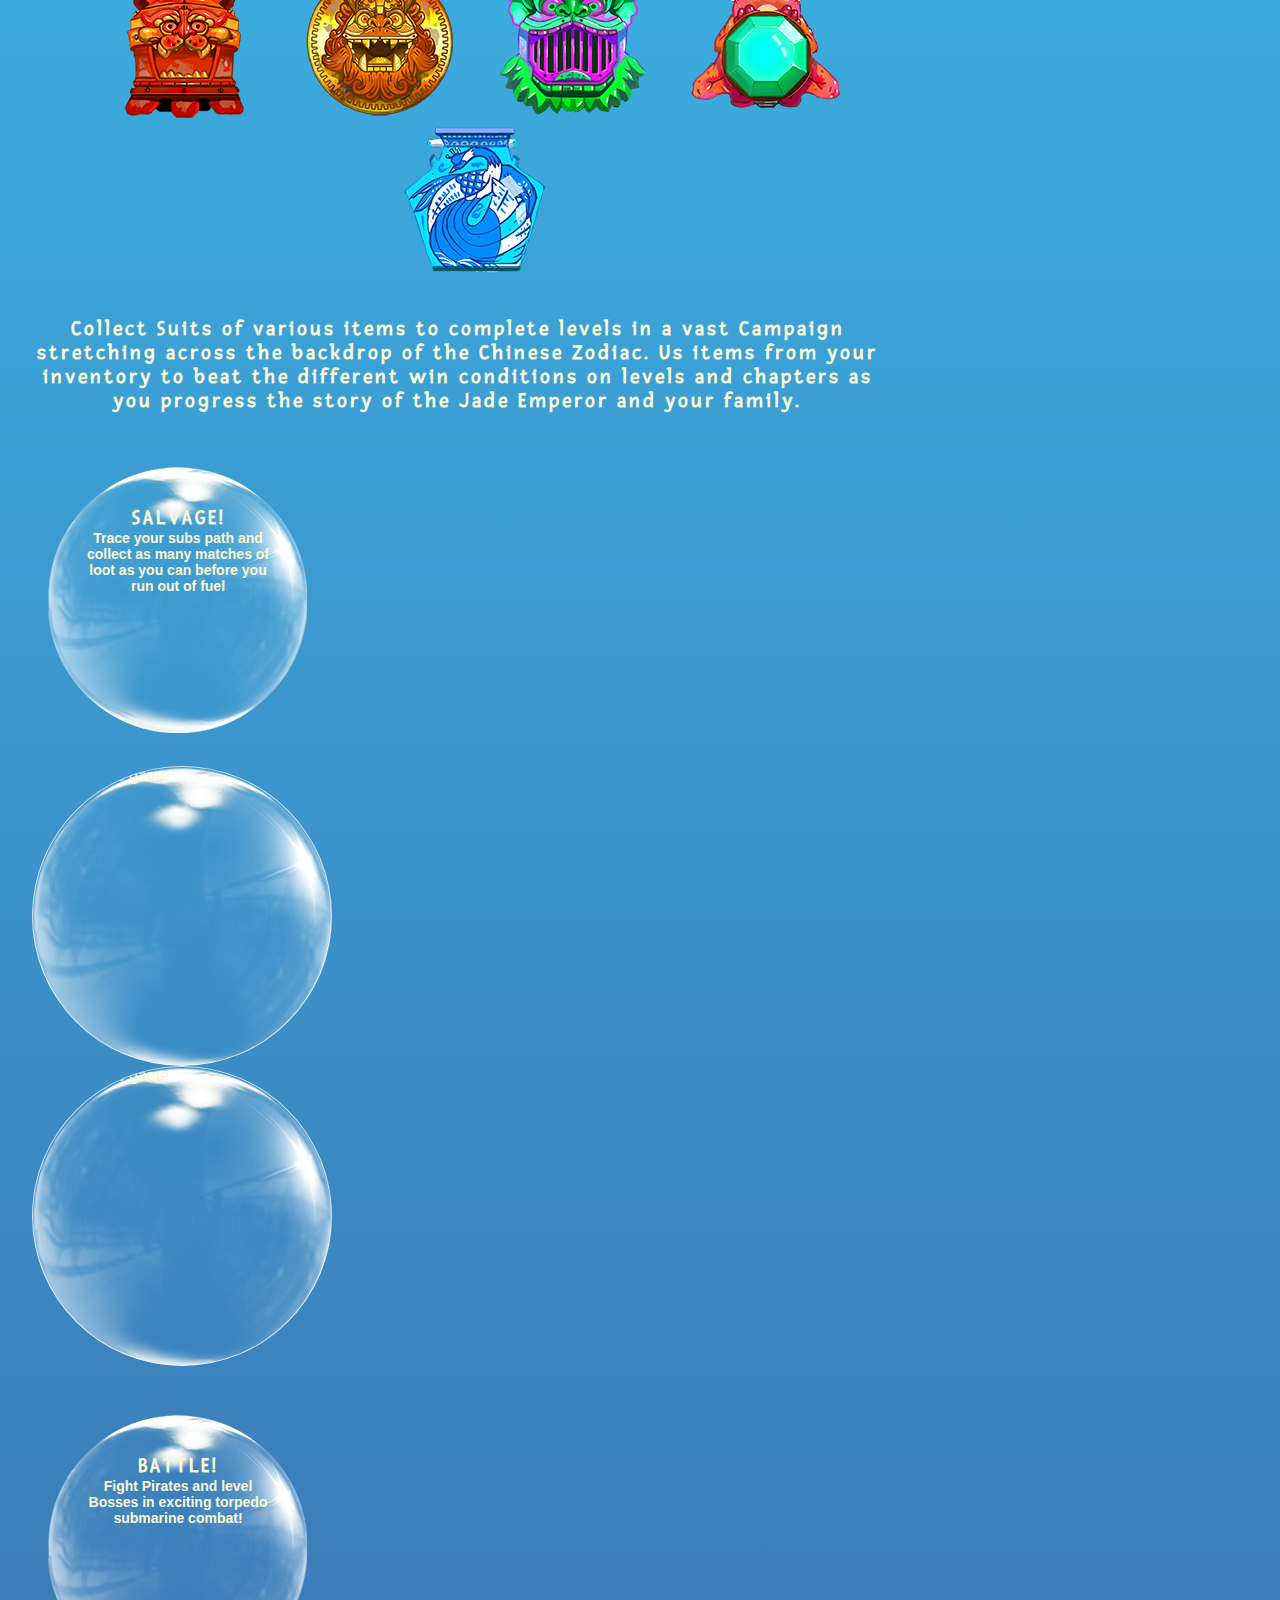
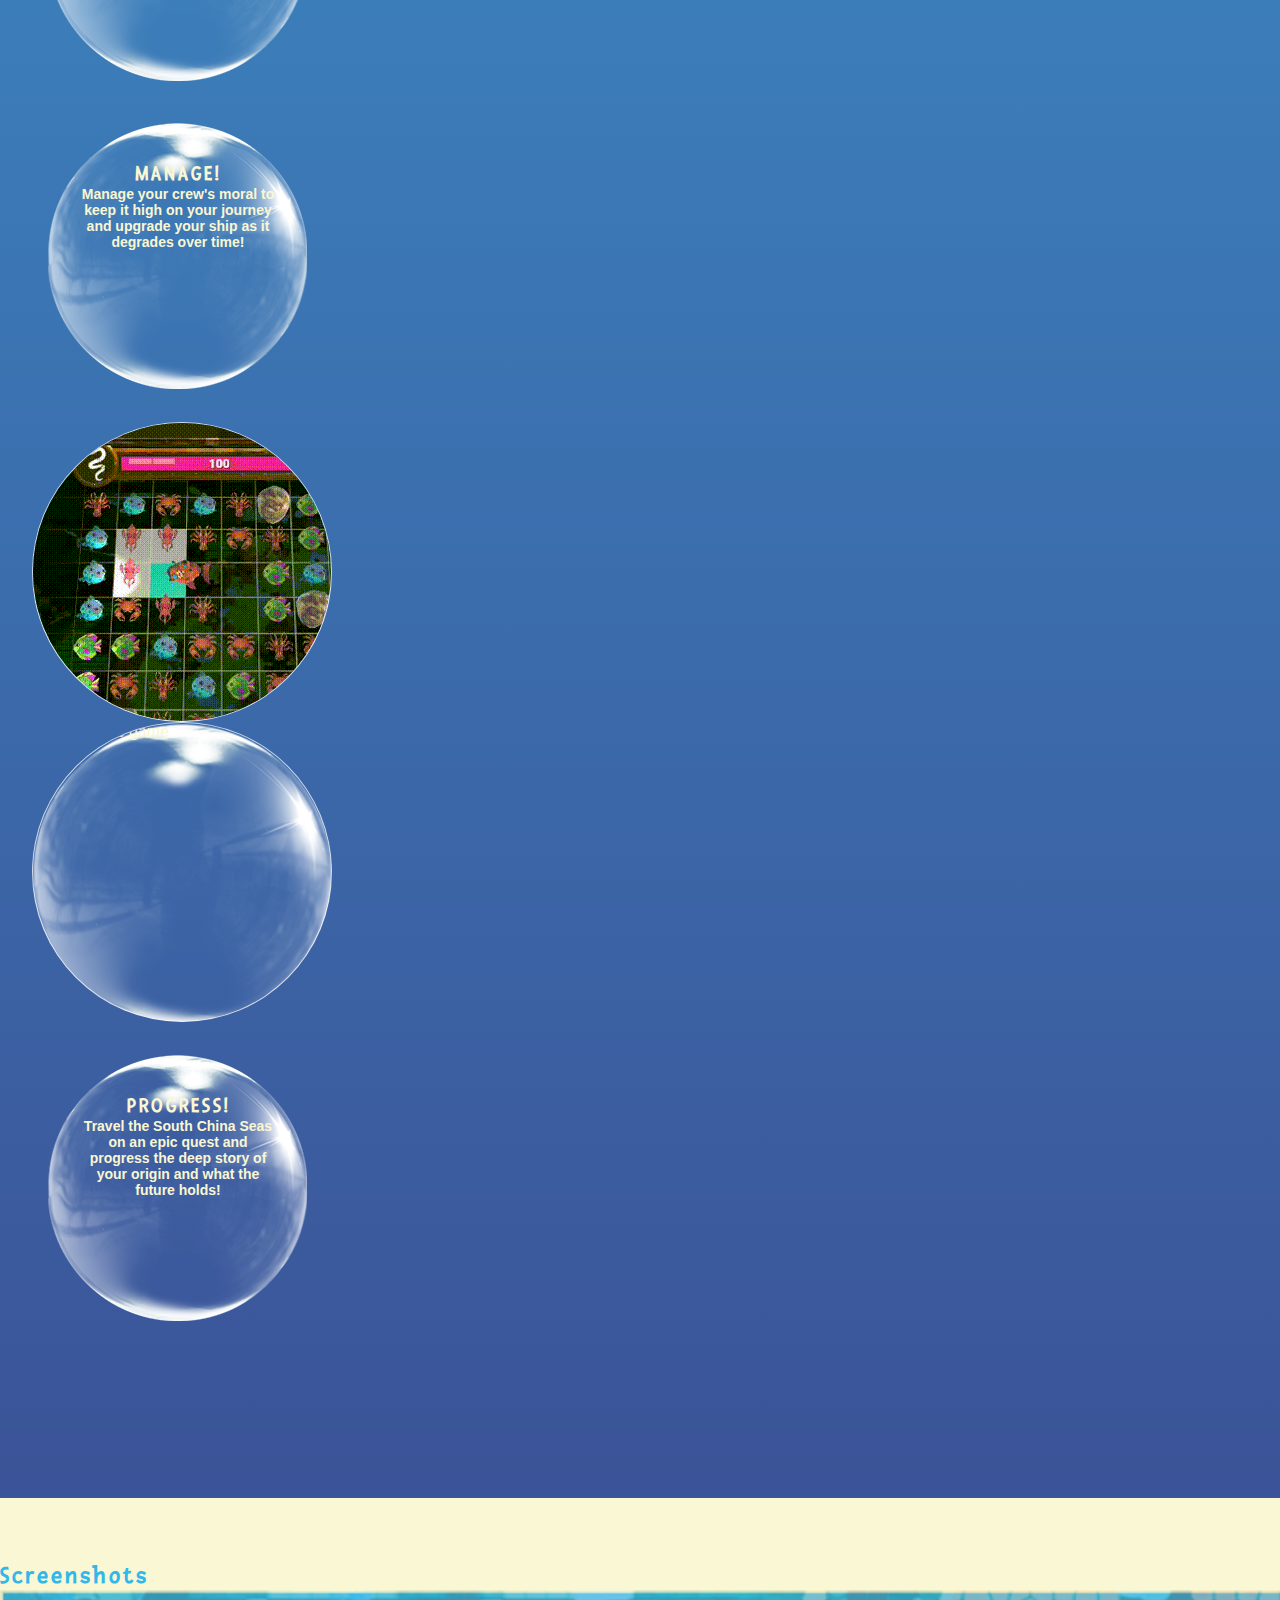
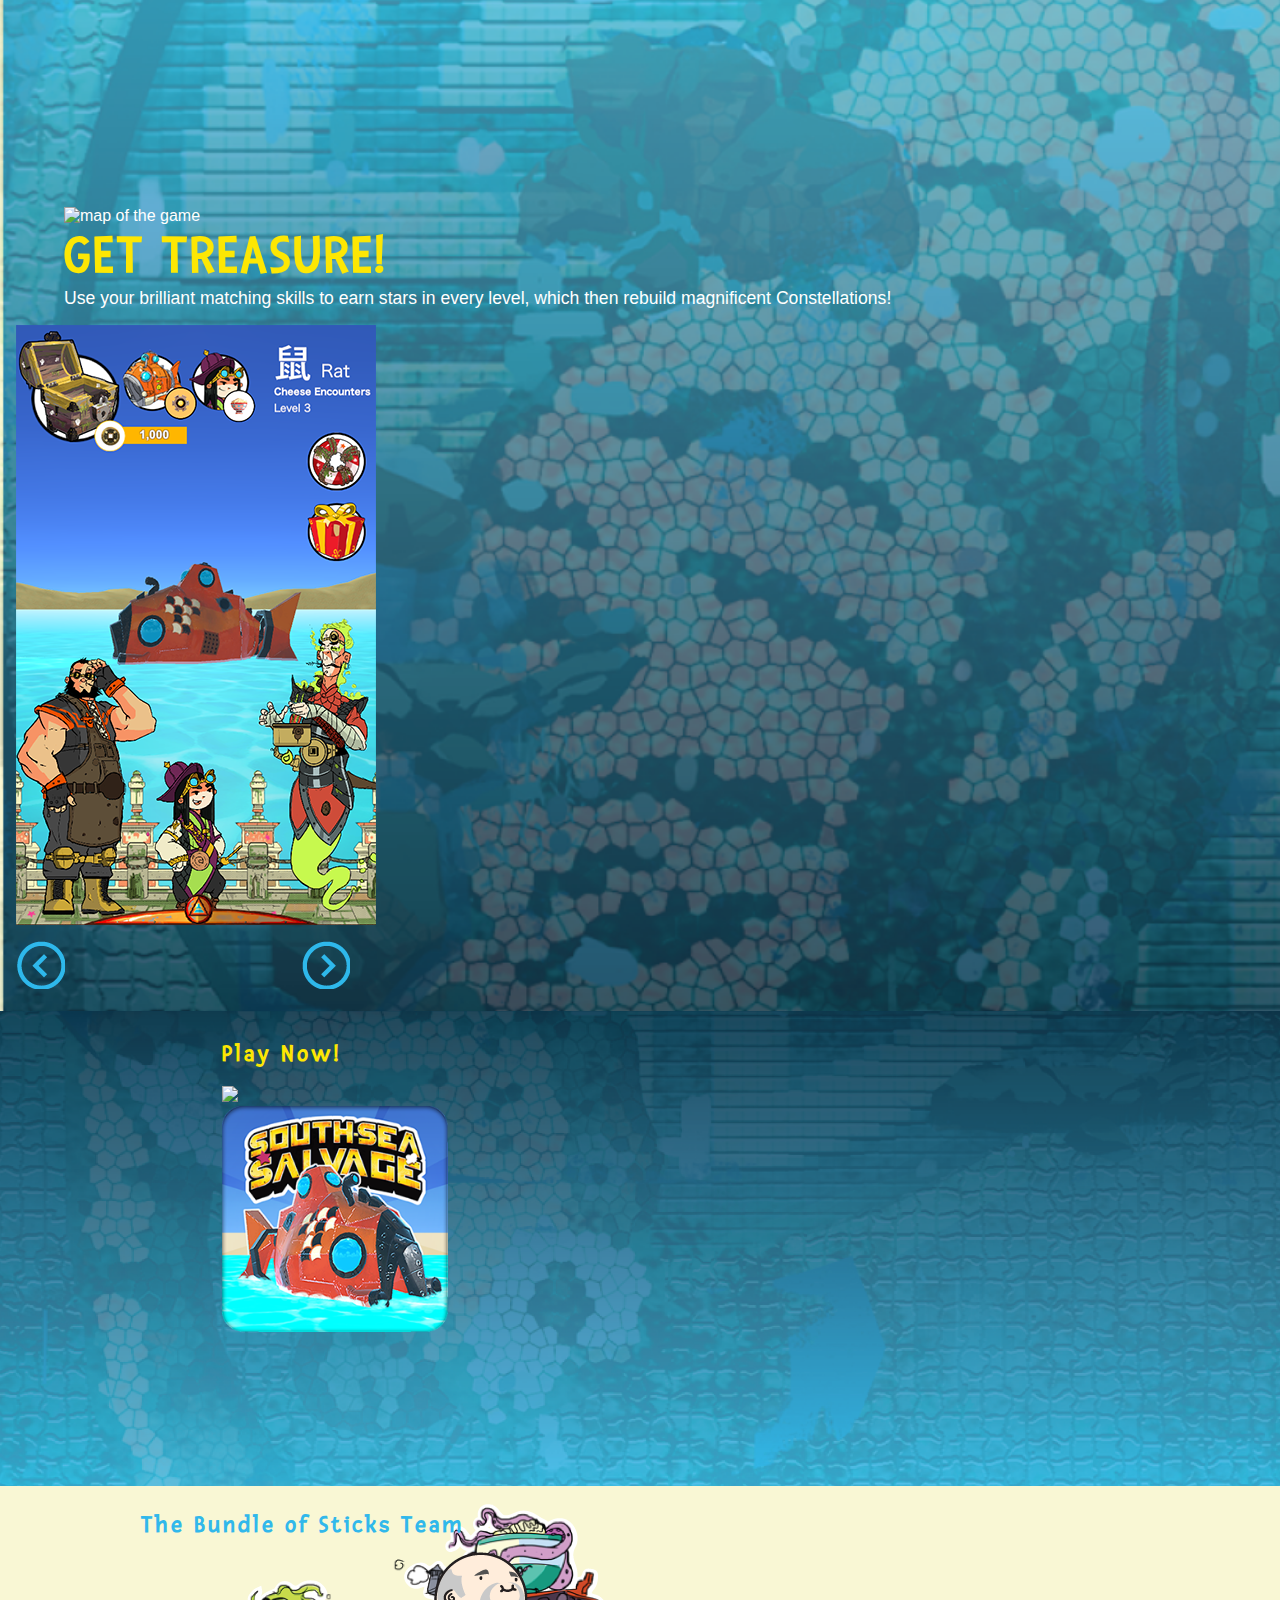
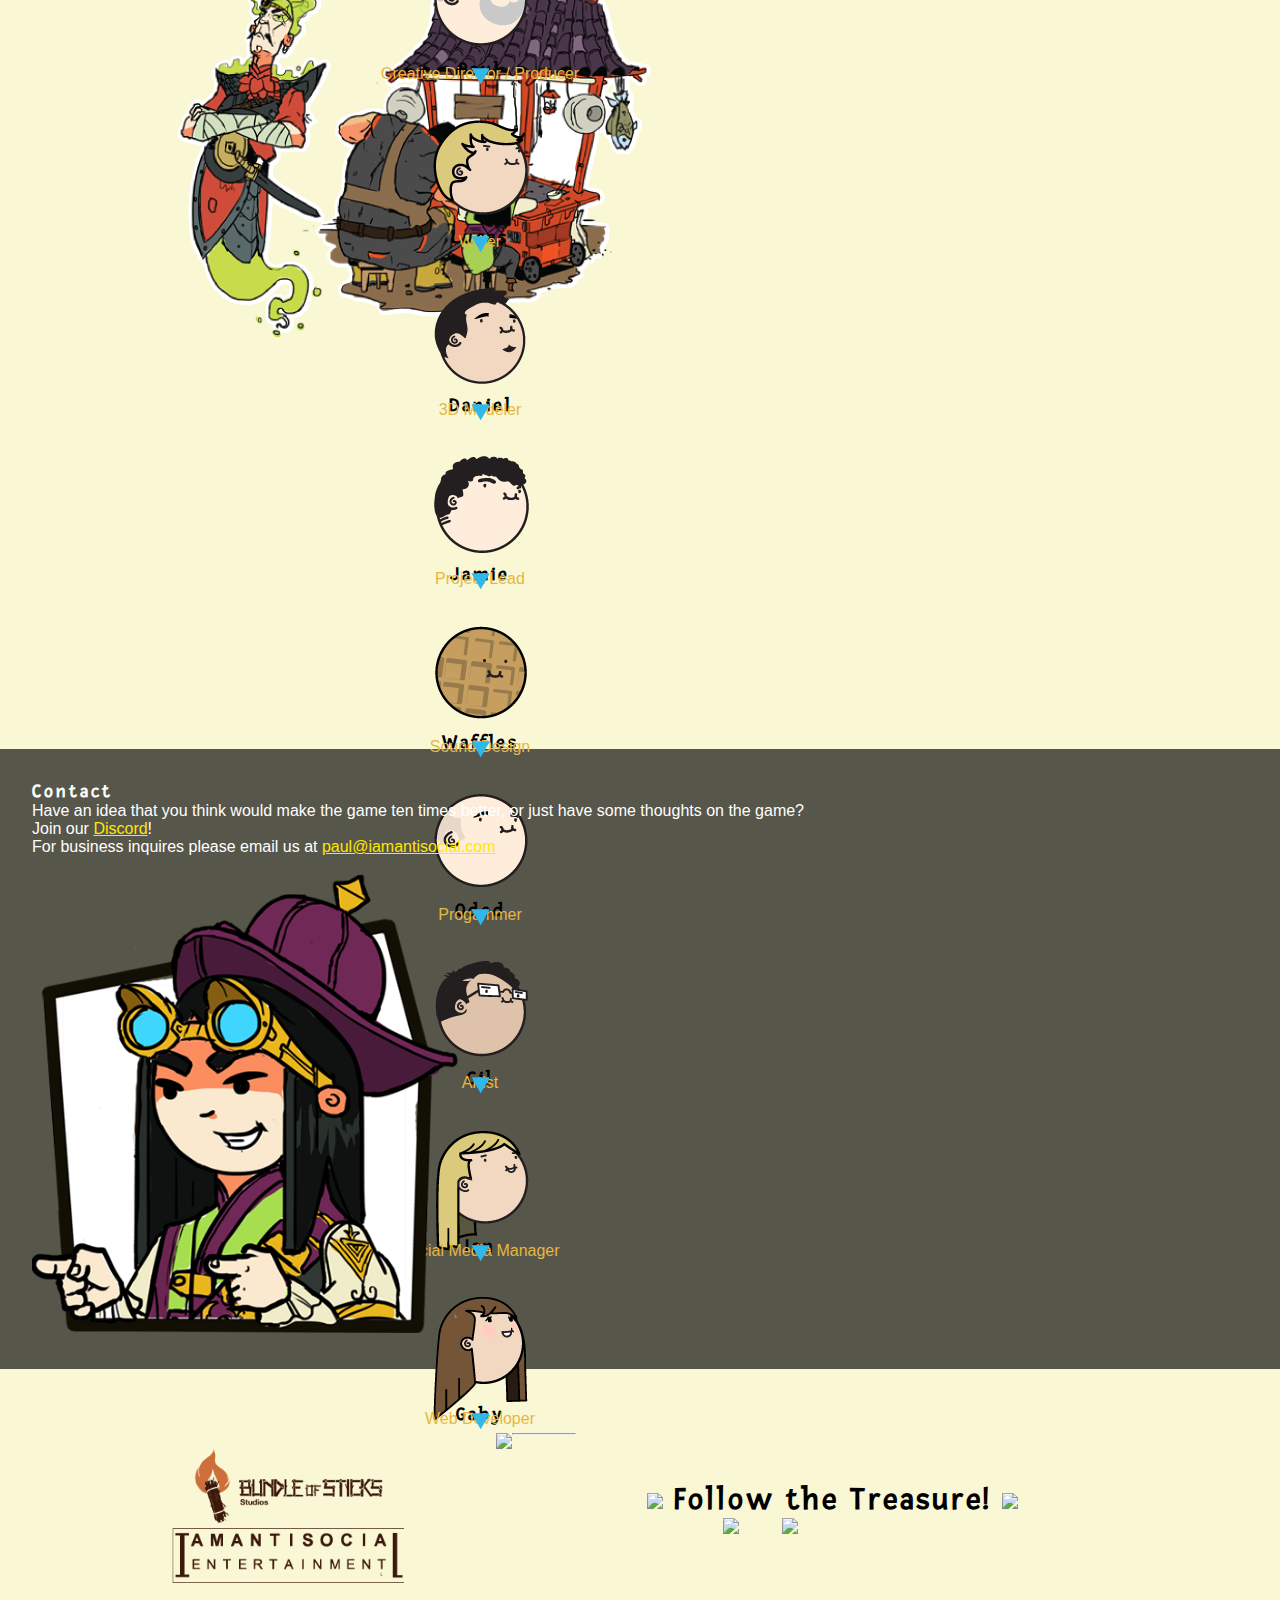
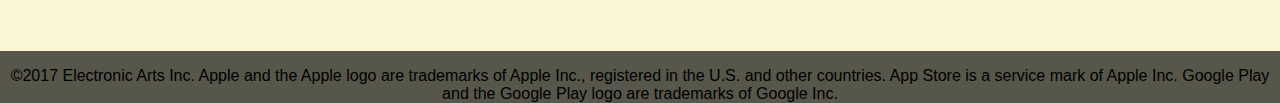
==== commit cc32e097: "desktop fixes" ====
--- a/index.html
+++ b/index.html
@@ -30,7 +30,7 @@
 
   <section class="grass">
     <div class="row column">
-      <img class="phone float-center" src="img-2/phone-characters.png" />
+      <img class="phone float-center" src="img-2/header.png" />
     </div>
     <div class="row menu">
       <nav class="small-12 columns menu-items">
@@ -150,44 +150,41 @@
     <div class="row main-content">
       <h2>Screenshots</h2>
       <div class="slider">
-      <div class="large-4 columns">
-        <p><img class="float-center treasure-chest" src="img-2/chest.png" alt="map of the game" title=" " /></p>
-        <h3>Get Treasure!</h3>
-        <p>Use your brilliant matching skills to earn stars in every level, which then rebuild magnificent
-            Constellations!</p>
+        <div class="large-4 columns slider-treasure">
+          <p><img class="float-center treasure-chest" src="img-2/chest.png" alt="map of the game" title=" " /></p>
+          <h3 class="slideshow-title">GET TREASURE!</h3>
+          <p class="slideshow-p">Use your brilliant matching skills to earn stars in every level, which then rebuild magnificent
+              Constellations!</p>
+        </div>
+        <div class="large-4 columns">
+          <section class="media" id="media">
+            <div id="slideshow" class="slideshow float-center">
+              <img id="slideshowimage" />
+            </div>
+            <img class="prev" src="img-2/slideshow-arrow-1.png" alt="previous image" title="previous image">
+            <p id="image-num"></p>
+            <img class="next" src="img-2/slideshow-arrow-2.png" alt="next image" title="next image">
+          </section>
+        </div>
+        <div class="large-4 columns">
+            <p><img class="float-center crew" src="img-2/Crew.png" alt="map of the game" title=" " /></p>
+        </div> 
       </div>
-      <div class="large-4 columns">
-        <section class="media" id="media">
-          <img class="prev" src="img-2/slideshow-arrow-1.png" alt="previous image" title="previous image">
-          <div id="slideshow" class="slideshow float-center">
-            <img id="slideshowimage" />
-          </div>
-          <img class="next" src="img-2/slideshow-arrow-2.png" alt="next image" title="next image">
-        </section>
-      </div>
-      <div class="large-4 columns">
-          <p><img class="float-center crew" src="img-2/Crew.png" alt="map of the game" title=" " /></p>
-      </div>
-        
-
-      </div>
-      <!-- <p href='#media' class='slideshowcontrols prev-link'><strong>&lt;</strong></p>
-      <p href='#media' class='slideshowcontrols next-link'><strong>&gt;</strong></p> -->
     </div>
   </section>
   <section id="playnow" class="playnow">
     <div class="play">
           <div class="medium-8 large-8 columns download">
               <h2>Play Now!</h2>
-              <!-- <p>
-                <img class="download-on" src="img-2/appstore.png" alt="map of the game" title=" " />
+              <p>
+                <!-- <img class="download-on" src="img-2/appstore.png" alt="map of the game" title=" " /> -->
                 <a target="blank" href="https://play.google.com/store/apps/details?id=com.BundleOfSticksStudios.SSS">
                   <img class="download-on" src="img-2/googleplay.png" />
                 </a>
-              </p> -->
+              </p>
               <p>
                 <a target="blank" href="https://play.google.com/store/apps/details?id=com.BundleOfSticksStudios.SSS">
-                  <img class="app-icon" src="img-2/App-icon.png" alt="map of the game" title=" " />
+                  <img class="app-icon" src="img-2/Hi-res-icon.png" alt="map of the game" title=" " />
                 </a>
               </p>
           </div>
@@ -477,6 +474,7 @@
         }
         document.getElementById('slideshowimage').setAttribute('src', images[presentimage]);
         document.getElementById('slideshowimage').setAttribute('class', 'float-center');
+        document.getElementById('image-num').innerHTML = `${presentimage} / ${images.length}`;
         // document.getElementById('mobile-slideshowimage').setAttribute('src', mobileImages[presentimage]);
         // document.getElementById('mobile-slideshowimage').setAttribute('class', 'float-center');
     }
--- a/css/desktop.css
+++ b/css/desktop.css
@@ -159,23 +159,41 @@
     margin-right: auto;
     display: block;
   }
+  .slider-treasure {
+    margin-top: 15%;
+    padding-left: 5%;
+  }
+  .slideshow-title {
+    font-size: 340%;
+  }
+  .slideshow-p {
+    font-size: 1.1rem;
+    text-align: justify;
+    width: 100%;
+  }
   .next {
     position: relative;
-    top: -350px;
-    left: 370px;
+    bottom: 0px;
+    left: 250px;
+  }
+  #image-num {
+    position: absolute;
+    bottom: 17px;
+    left: 575px;
+    font-size: 1.1rem;
+    font-weight: 700;
+    color: #5ab5e5;
   }
   .prev {
     position: relative;
-    top: 293px;
-    left: -50px;
-  }
-  img.treasure-chest {
-    padding-top: 5%;
-    width: 200px;
+    bottom: 0px;
+    left: 17px;
   }
   img.crew {
-    height: 300px;
-    margin-top: 30%;
+    width: 35%;
+    position: absolute;
+    right: 0.5%;
+    bottom: 13%;
   }
 
   section.playnow {
@@ -197,10 +215,10 @@
   }
   img.download-on {
     width: 25%;
+    margin-top: 2%;
   }
   .app-icon {
-    width: 27%;
-    margin-top: 5%;
+    width: 25%;
   }
   .team-eating {
     margin-top: 15%;
@@ -314,7 +332,7 @@
   }
   .phone {
     height: auto;
-    width: 30%;
+    width: 50%;
   }
   .navbar {
     width: 100%;
--- a/css/mobile.css
+++ b/css/mobile.css
@@ -1,162 +1,162 @@
-@import url('https://fonts.googleapis.com/css?family=Fresca');
-
-@media screen and (max-device-width: 736px) { /*Phone*/
-  #main {
-    width:100%;
-    margin-right:auto;
-    margin-left:auto;
-    display:block;
-  }
-  h2{
-    font-size:4rem;
-  }
-  h3{
-    font-size:3.5rem;
-  }
-  h4{
-    font-size:3rem;
-  }
-  h3.mantra{
-    text-align:center;
-    color: #57564a;
-  }
-  .navbar {
-    display:none;
-  }
-  div.row.menu {
-    width:120px;
-    height:120px;
-    /*overflow: hidden;*/
-  }
-  .mobile-nav  {
-    list-style-type: none; /*to remove bullets*/
-    text-align: center;
-    margin-top:2rem;
-    padding-right:25%;
-    width:50%;
-  }
-  .mobile-nav > li.plank{
-    line-height:60px;
-    font-size: 1.5rem;
-    margin-bottom:4rem;
-    font-family: 'Fresca', sans-serif;
-    font-weight:800;
-    font-size: 4rem;
-    letter-spacing: 3px;
-  }
-  .mobile-nav a.plank {
-    text-decoration: none;
-    color:#F2E55B;
-    text-align:center;
-    background: url("../img-2/plank-2.png") no-repeat bottom center;
-    background-size:120%;
-    padding:1rem 15rem;
-  }
-  .phone {
-    display:none;
-  }
-  .logo{
-    padding-top:9%;
-    width:40rem;
-  }
-  h2.follow{
-    font-size:2rem;
-    text-align: center;
-    color: #231b19;
-  }
-  img.banner-img {
-    width:100%;
-    margin-left: auto ;
-    margin-right: auto ;
-    display:block;
-    padding:2rem;
-  }
-  .image {
-    width: 100%;
-    margin-left: auto ;
-    margin-right: auto ;
-    background-color:#f9f7d4;
-  }
-  .characters {
-    height:auto;
-    width:100%;
-  }
-  img.menu{
-    width:120px;
-    margin:1% 0 0 -1%;
-  }
-  div.row.small{
-    padding: 5rem 0 2rem;
-  }
-  .appstore{
-    width:100%;
-  }
-  .googleplay{
-    width:100%;
-  }
-  .fb, .tw, .ig {
-    padding: 0 5%;
-    width:10.5rem;
-  }
-  a.team-link{
-    color:#EAC14D;
-  }
-  a.team-link:hover{
-    color:#f9f7d4;
-  }
-  p.team-desc{
-    width:75%;
-  }
-  img.coin{
-    width:5rem;
-  }
-  div.chest {
-    width:100%;
-  }
-  p.social{
-    width:54%;
-    margin-right:auto;
-    margin-left:auto;
-    display:block;
-  }
-  img.chest {
-    padding-left:40%;
-  }
-  div.social{
-    margin-top:2rem;
-    width:100%;
-    margin-bottom:2%;
-  }
-  h2.follow{
-    font-size:4rem;
-  }
-  div.row.main-content {
-    background-color:#57564a;
-    width:100%;
-  }
-  div.row.main-content div.small-12 p {
-    padding:1rem;
-    color:white;
-    font-size:2.5rem;
-    clear:both;
-  }
-  div.row.main-content div.small-12 h2 {
-    font-size:3.5rem;
-    clear:both;
-  }
-  button {
-    width:15rem;
-    height:4rem;
-    font-family: 'PT Sans', sans-serif;
-    font-weight:bold;
-    letter-spacing: 1.5px;
-    font-size:1.1em;
-    border: 2px solid #EAC14D;
-    background-color:#EAC14D;
-    color:#57564a;
-  }
-  div.about-img-chest {
-    width:auto;
-    height:20%;
-  }
-}
+@import url('https://fonts.googleapis.com/css?family=Fresca');
+
+@media screen and (max-device-width: 736px) { /*Phone*/
+  #main {
+    width:100%;
+    margin-right:auto;
+    margin-left:auto;
+    display:block;
+  }
+  h2{
+    font-size:4rem;
+  }
+  h3{
+    font-size:3.5rem;
+  }
+  h4{
+    font-size:3rem;
+  }
+  h3.mantra{
+    text-align:center;
+    color: #57564a;
+  }
+  .navbar {
+    display:none;
+  }
+  div.row.menu {
+    width:120px;
+    height:120px;
+    /*overflow: hidden;*/
+  }
+  .mobile-nav  {
+    list-style-type: none; /*to remove bullets*/
+    text-align: center;
+    margin-top:2rem;
+    padding-right:25%;
+    width:50%;
+  }
+  .mobile-nav > li.plank{
+    line-height:60px;
+    font-size: 1.5rem;
+    margin-bottom:4rem;
+    font-family: 'Fresca', sans-serif;
+    font-weight:800;
+    font-size: 4rem;
+    letter-spacing: 3px;
+  }
+  .mobile-nav a.plank {
+    text-decoration: none;
+    color:#F2E55B;
+    text-align:center;
+    background: url("../img-2/plank-2.png") no-repeat bottom center;
+    background-size:120%;
+    padding:1rem 15rem;
+  }
+  .phone {
+    display:none;
+  }
+  .logo{
+    padding-top:9%;
+    width:40rem;
+  }
+  h2.follow{
+    font-size:2rem;
+    text-align: center;
+    color: #231b19;
+  }
+  img.banner-img {
+    width:100%;
+    margin-left: auto ;
+    margin-right: auto ;
+    display:block;
+    padding:2rem;
+  }
+  .image {
+    width: 100%;
+    margin-left: auto ;
+    margin-right: auto ;
+    background-color:#f9f7d4;
+  }
+  .characters {
+    height:auto;
+    width:100%;
+  }
+  img.menu{
+    width:120px;
+    margin:1% 0 0 -1%;
+  }
+  div.row.small{
+    padding: 5rem 0 2rem;
+  }
+  .appstore{
+    width:100%;
+  }
+  .googleplay{
+    width:100%;
+  }
+  .fb, .tw, .ig {
+    padding: 0 5%;
+    width:10.5rem;
+  }
+  a.team-link{
+    color:#EAC14D;
+  }
+  a.team-link:hover{
+    color:#f9f7d4;
+  }
+  p.team-desc{
+    width:75%;
+  }
+  img.coin{
+    width:5rem;
+  }
+  div.chest {
+    width:100%;
+  }
+  p.social{
+    width:54%;
+    margin-right:auto;
+    margin-left:auto;
+    display:block;
+  }
+  img.chest {
+    padding-left:40%;
+  }
+  div.social{
+    margin-top:2rem;
+    width:100%;
+    margin-bottom:2%;
+  }
+  h2.follow{
+    font-size:4rem;
+  }
+  div.row.main-content {
+    background-color:#57564a;
+    width:100%;
+  }
+  div.row.main-content div.small-12 p {
+    padding:1rem;
+    color:white;
+    font-size:2.5rem;
+    clear:both;
+  }
+  div.row.main-content div.small-12 h2 {
+    font-size:3.5rem;
+    clear:both;
+  }
+  button {
+    width:15rem;
+    height:4rem;
+    font-family: 'PT Sans', sans-serif;
+    font-weight:bold;
+    letter-spacing: 1.5px;
+    font-size:1.1em;
+    border: 2px solid #EAC14D;
+    background-color:#EAC14D;
+    color:#57564a;
+  }
+  div.about-img-chest {
+    width:auto;
+    height:20%;
+  }
+}
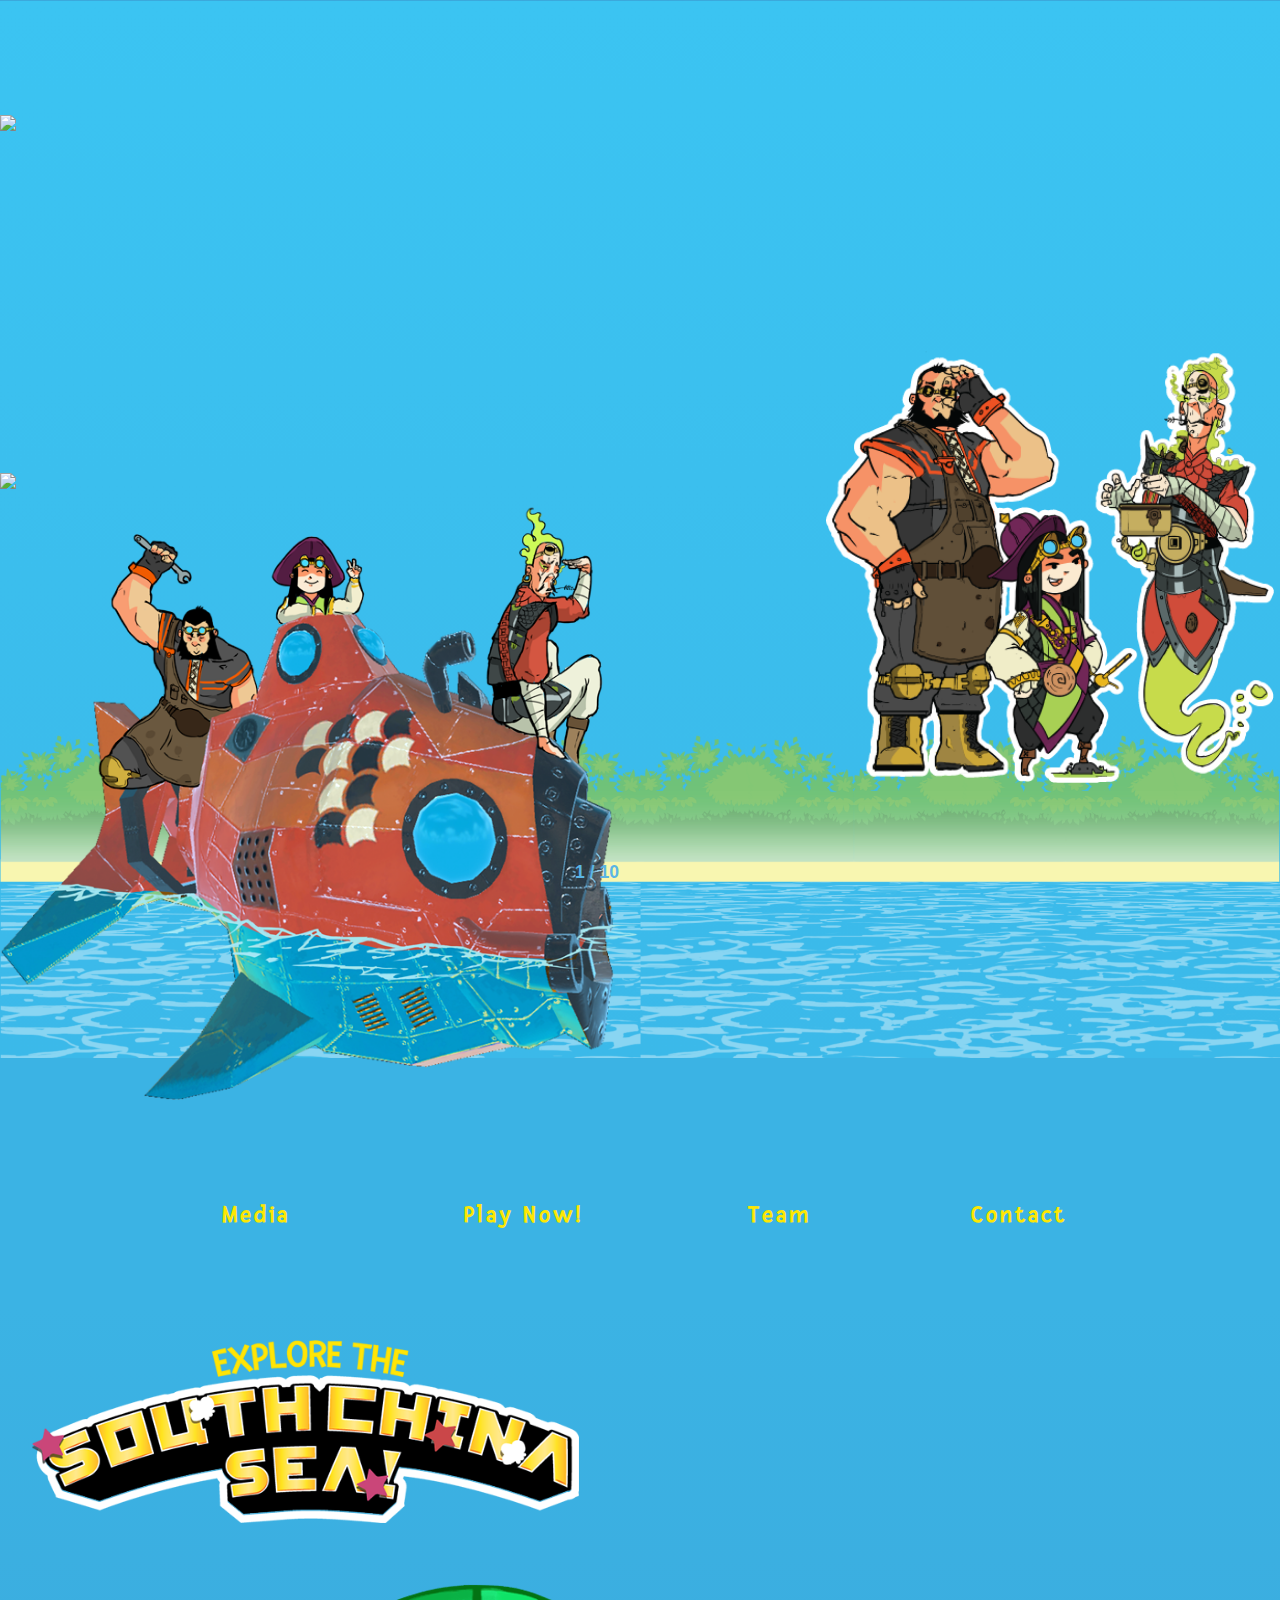
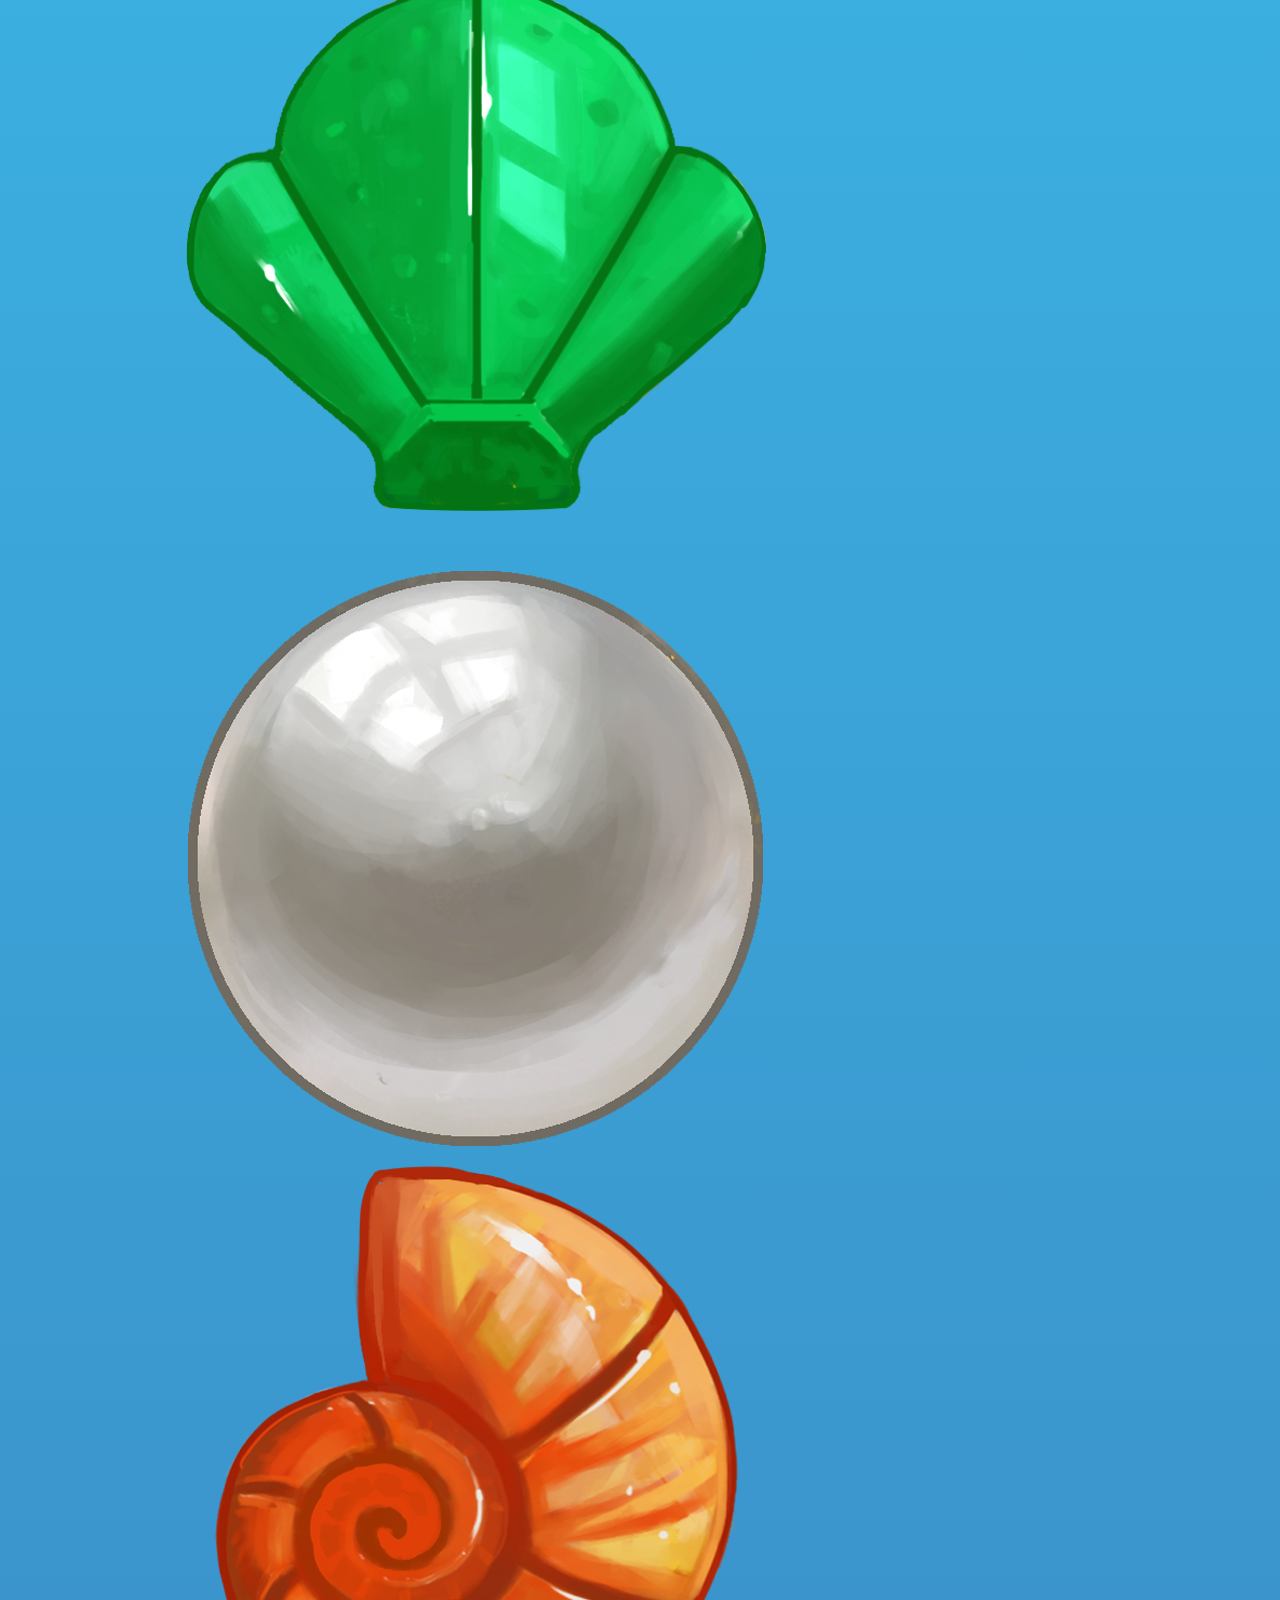
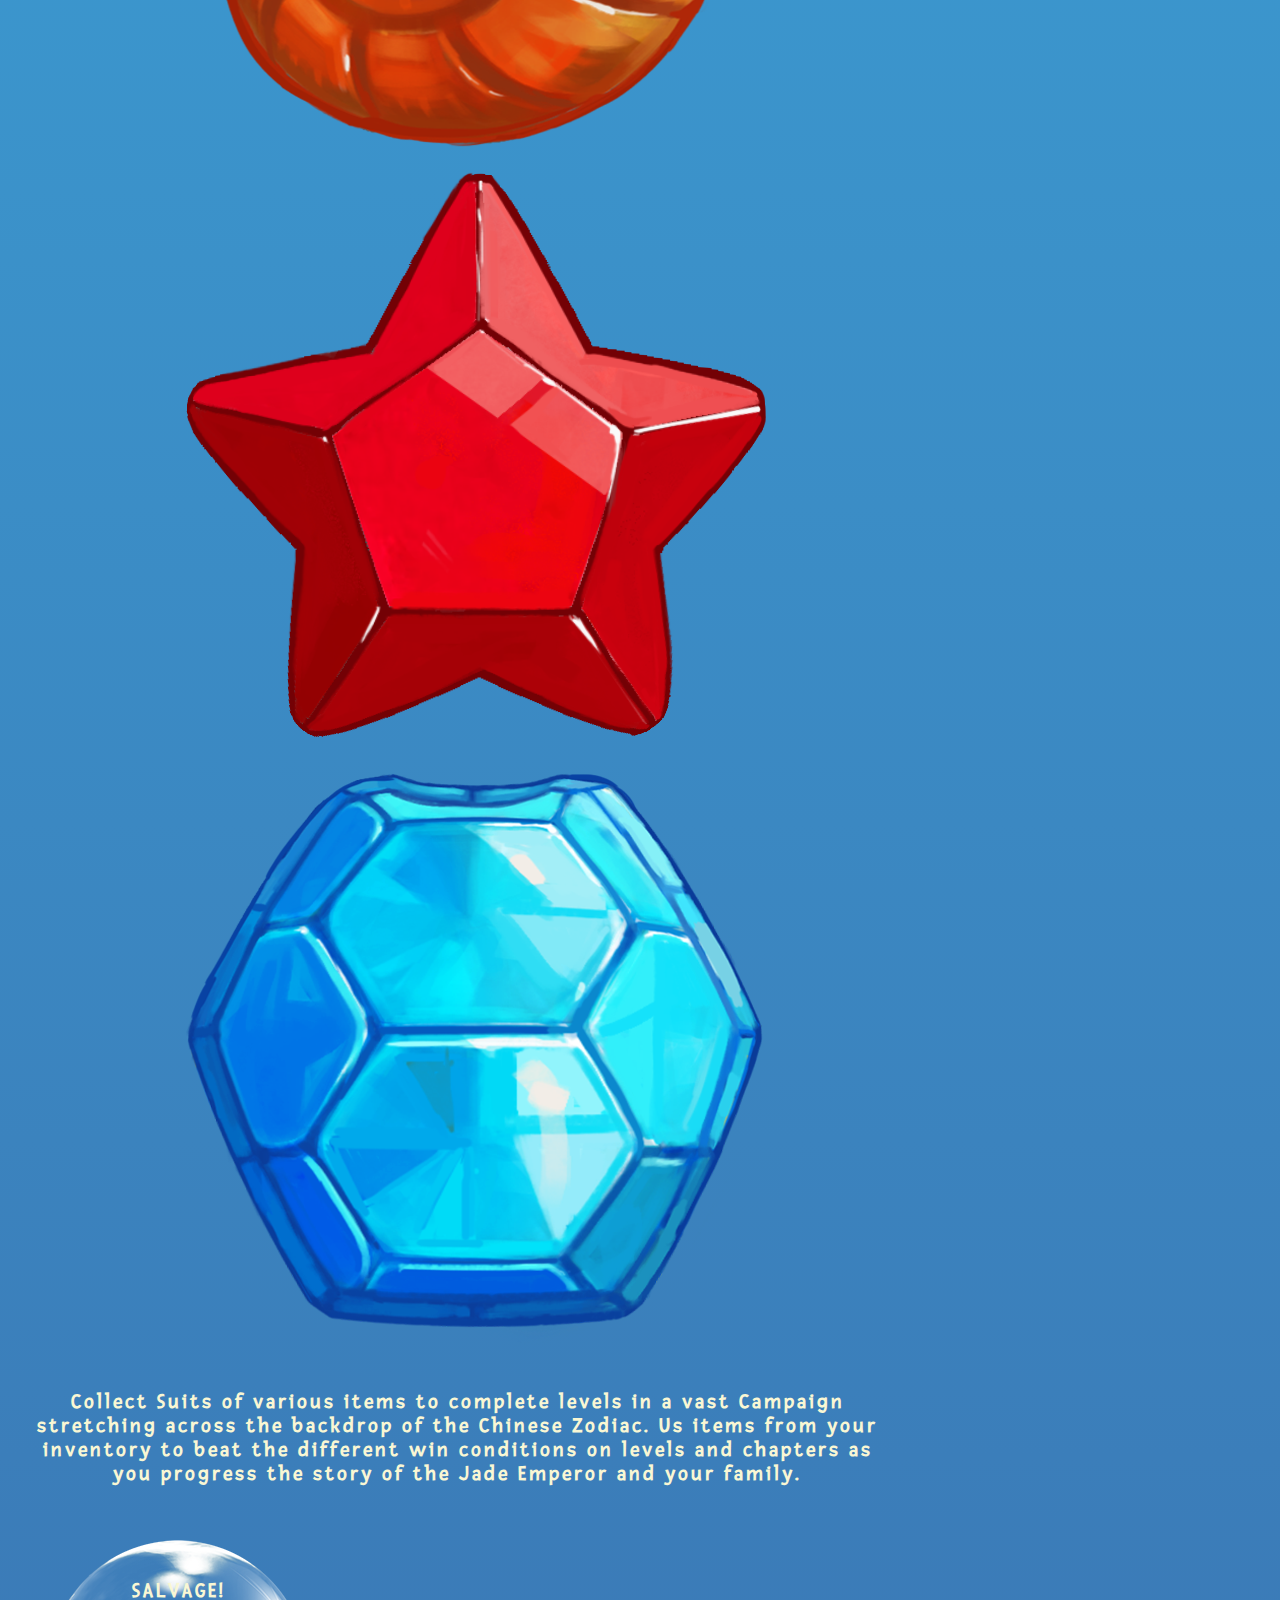
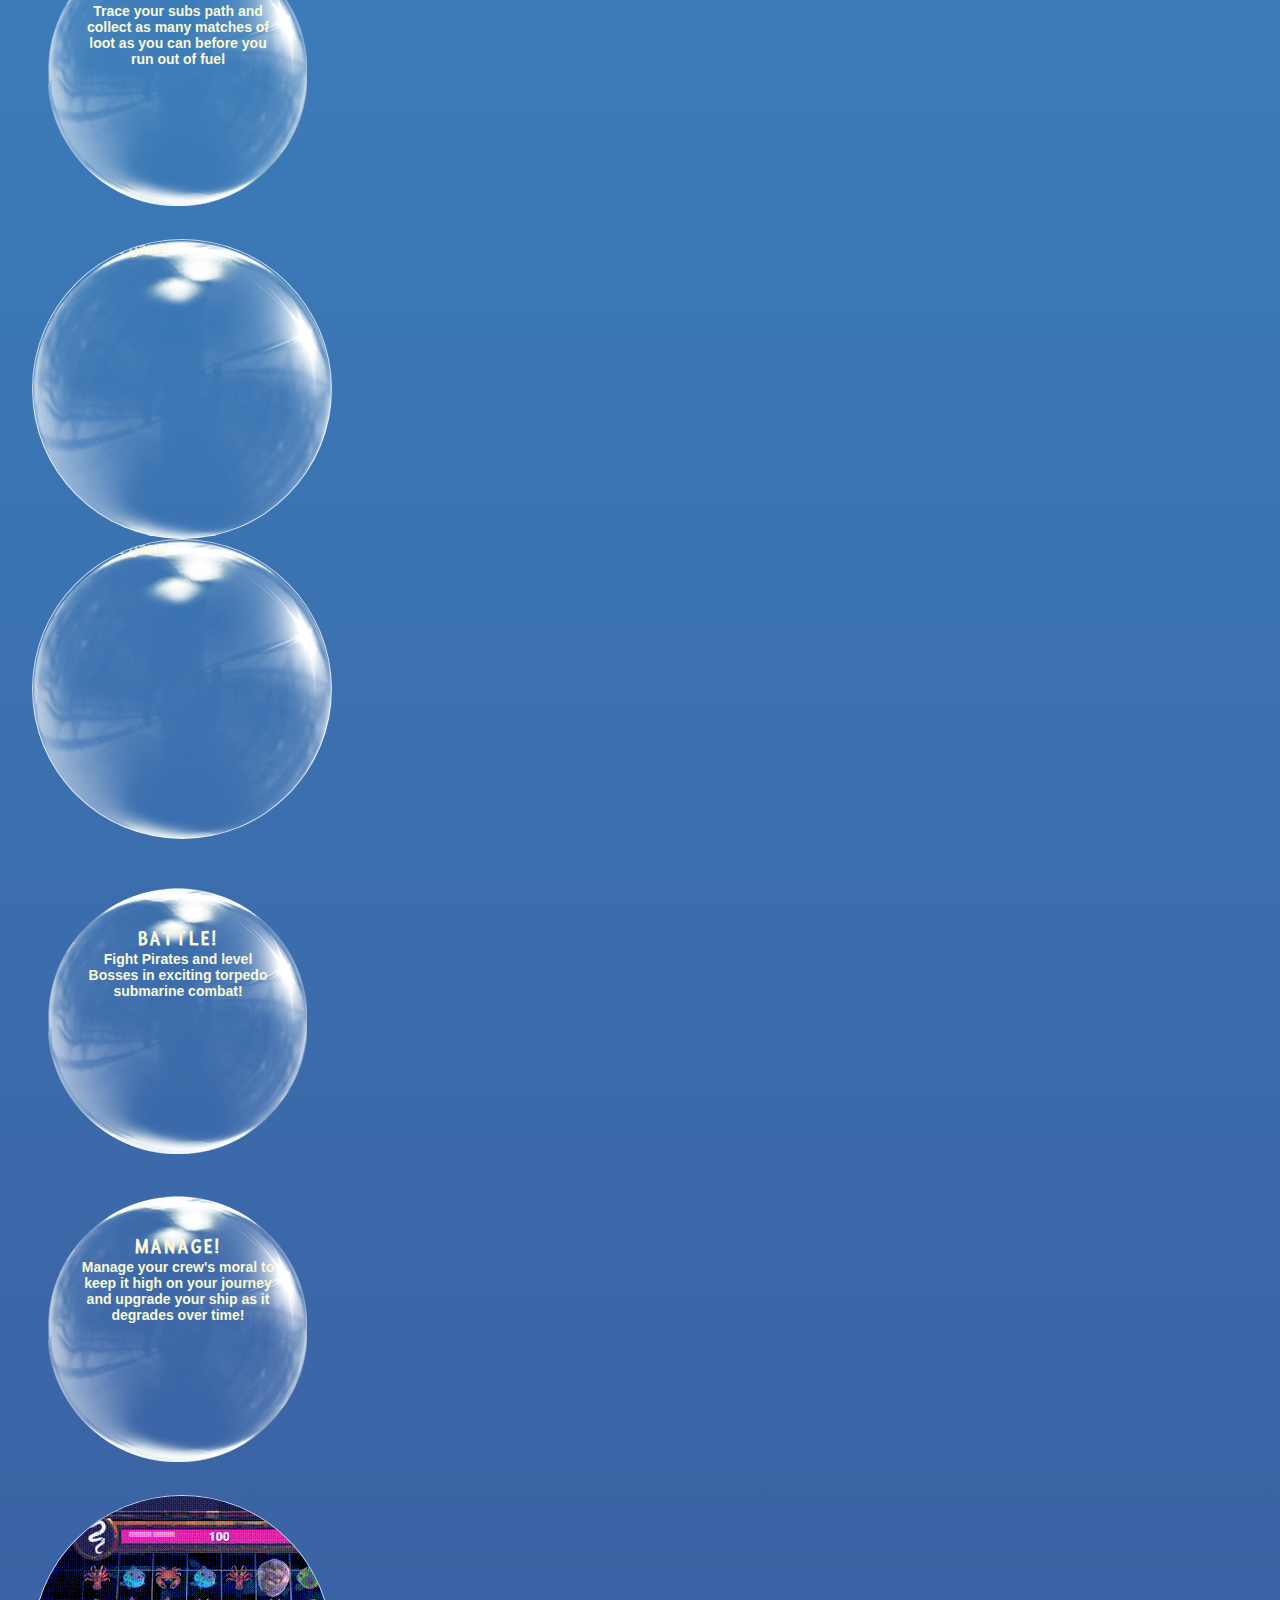
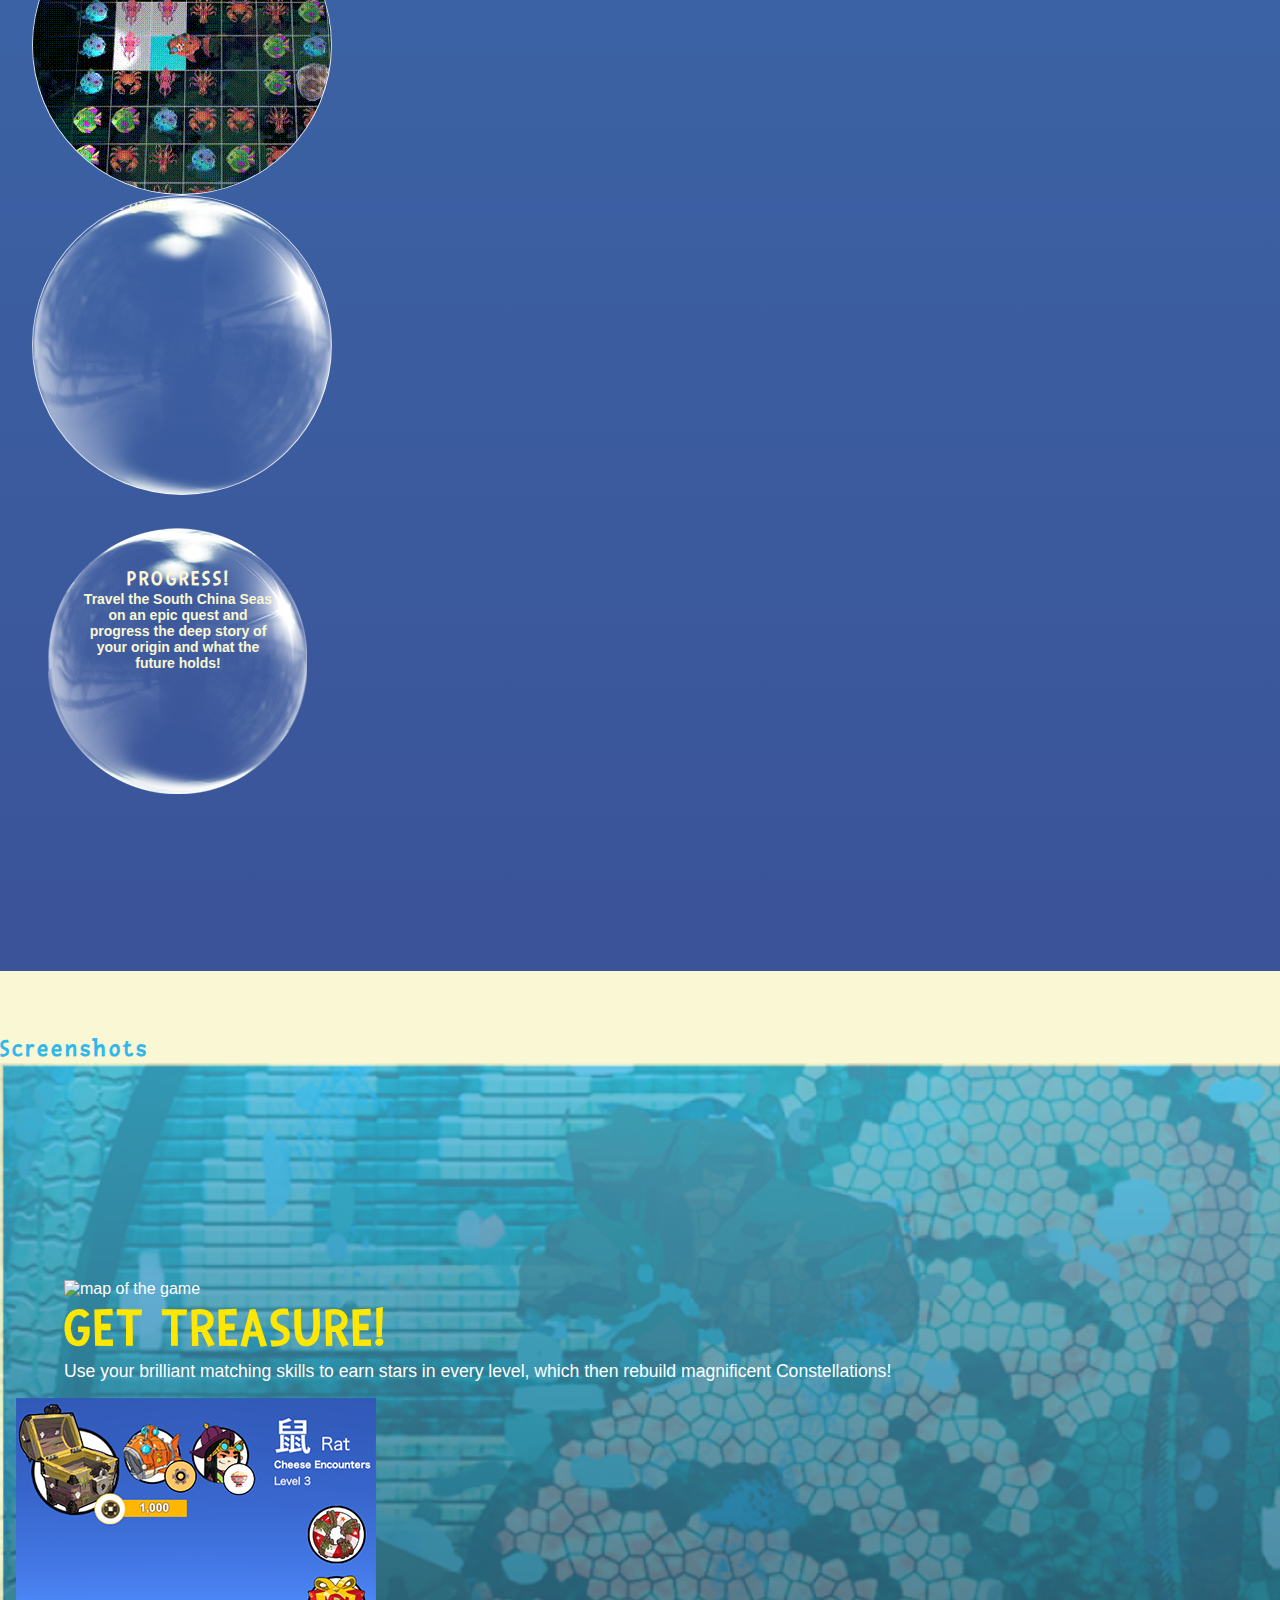
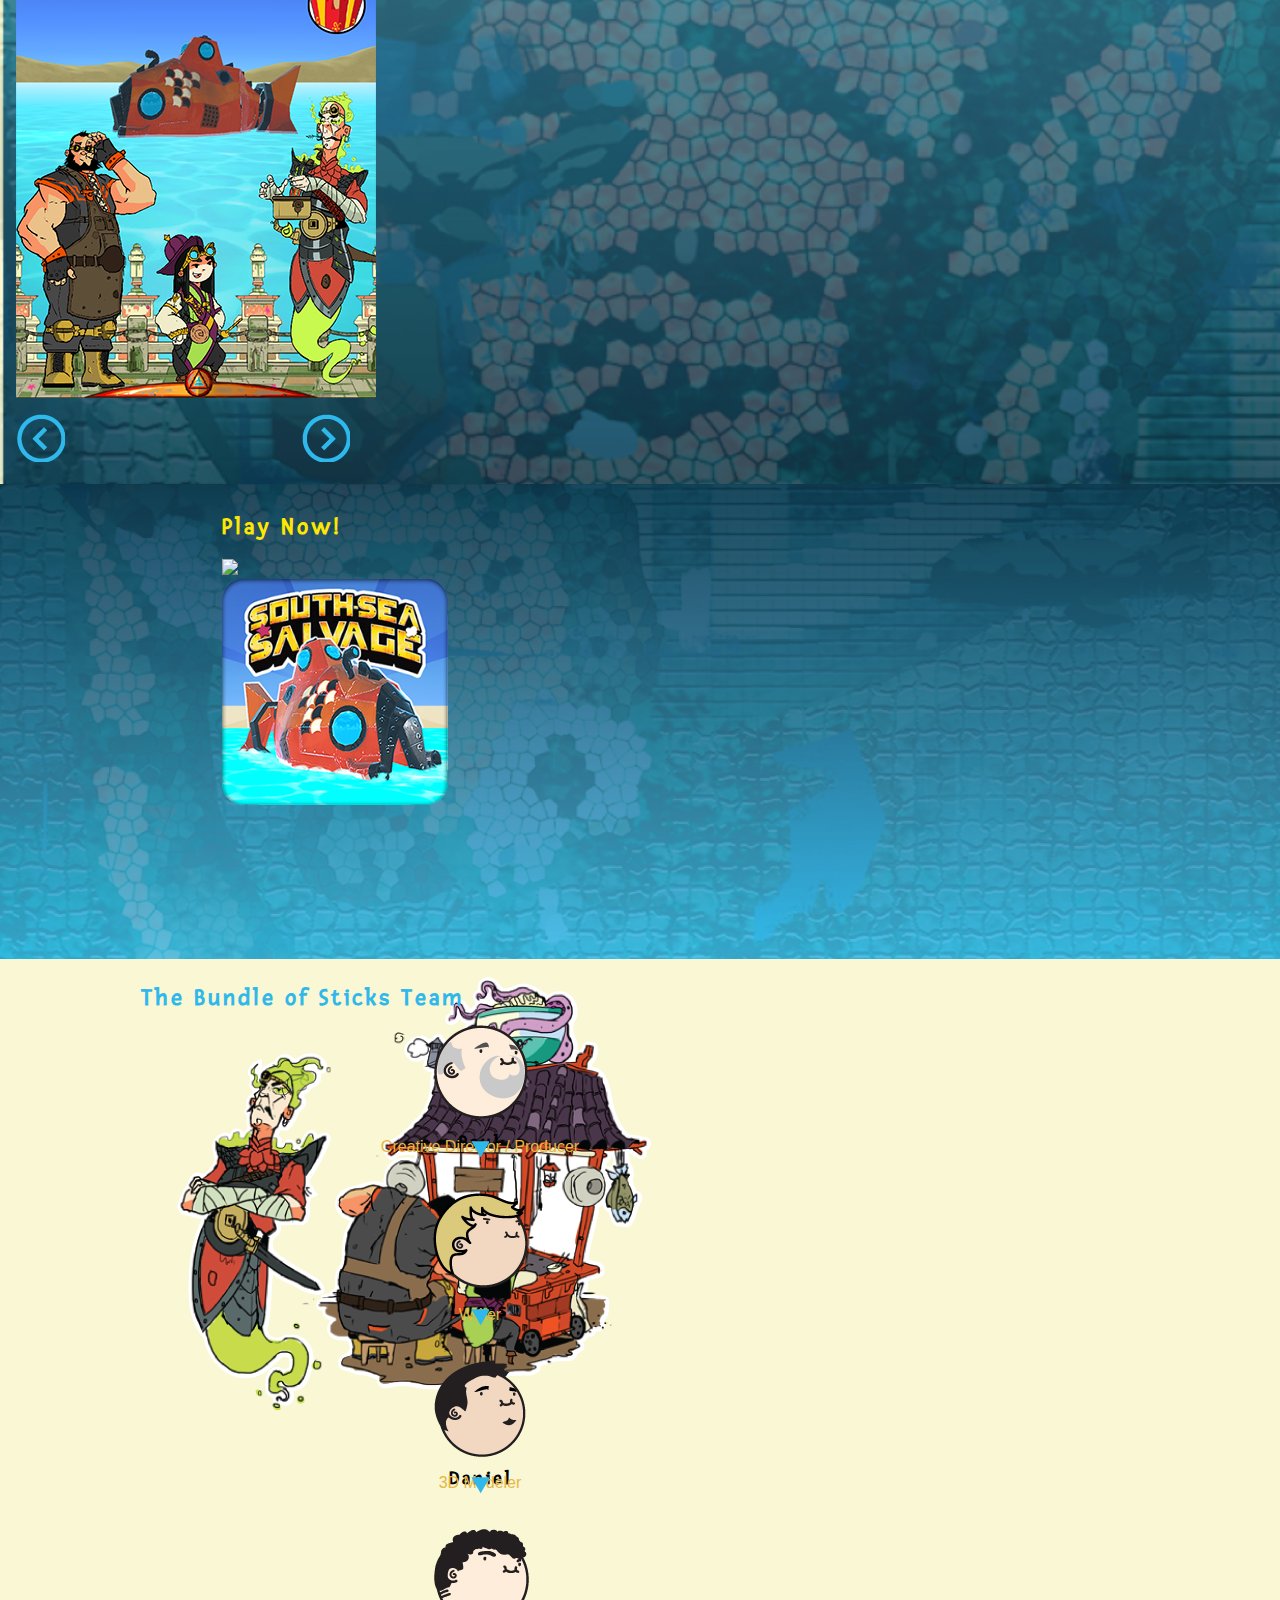
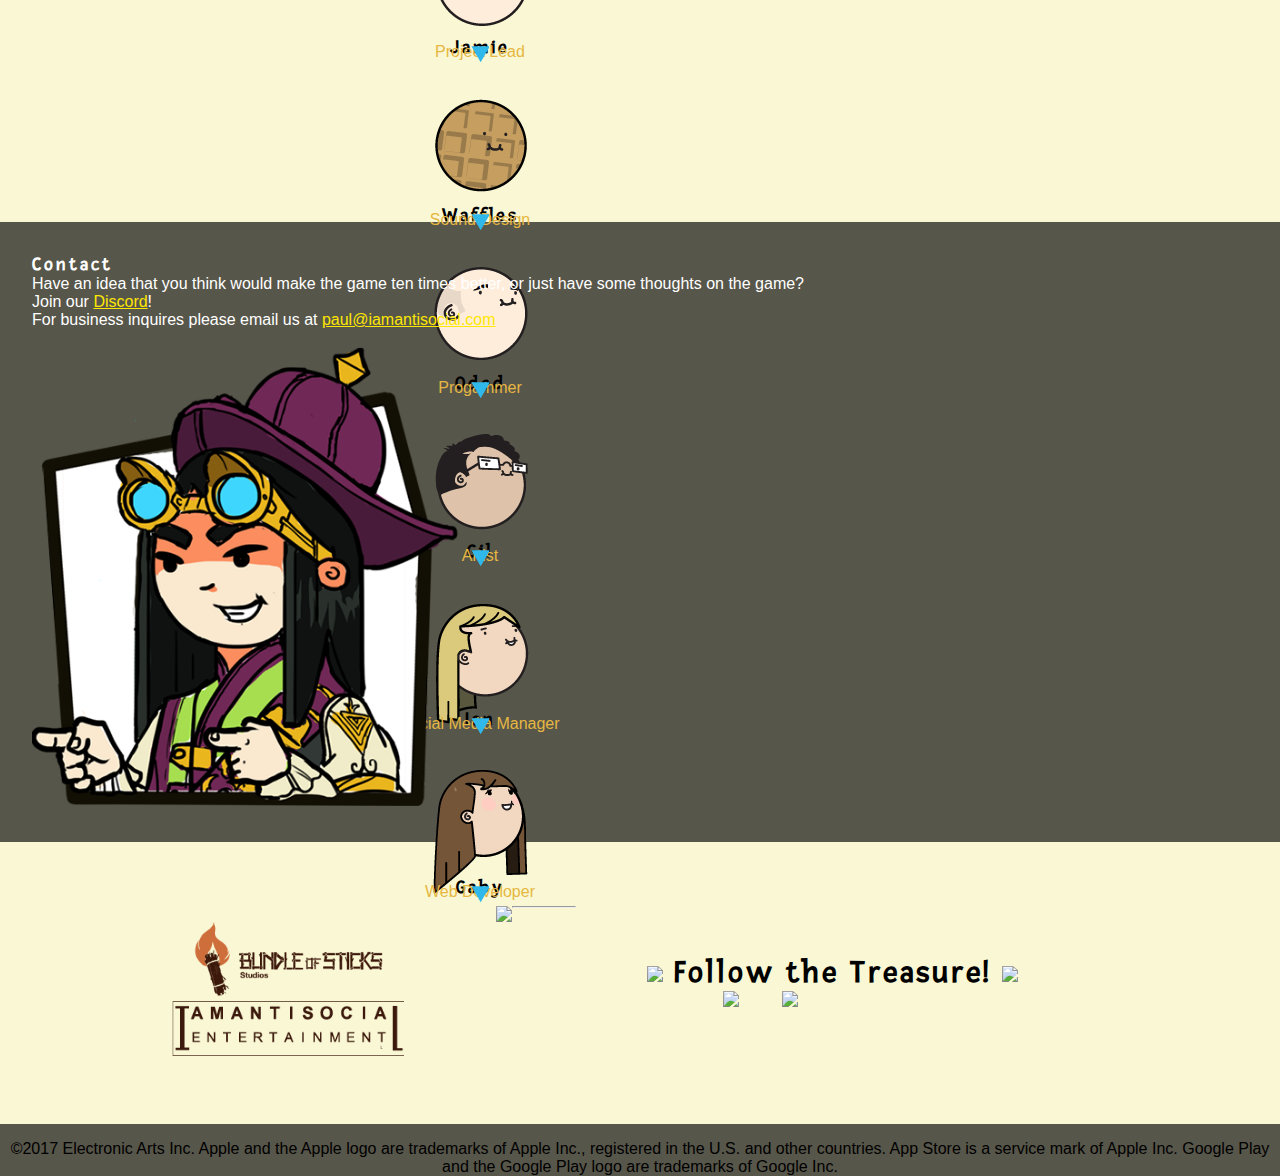
==== commit 17827b80: "chenged collectables" ====
--- a/index.html
+++ b/index.html
@@ -69,15 +69,15 @@
         </div>
         <div class="small-12 large-12 columns">
             <div class="float-center explore">
-              <img class="collectable" src="img-2/Tiger-Bell.png" alt="" />
+              <img class="collectable" src="img-2/UI_Clam.png" alt="" />
             
-              <img class="collectable" src="img-2/Lion-Gong.png" alt="" />
+              <img class="collectable" src="img-2/UI_Pearl.png" alt="" />
             
-              <img class="collectable" src="img-2/Dragon-incence.png" alt="" />
+              <img class="collectable" src="img-2/UI_SnailShell.png" alt="" />
             
-              <img class="collectable" src="img-2/Frog-Gem.png" alt="" />
+              <img class="collectable" src="img-2/UI_Star.png" alt="" />
             
-              <img class="collectable" src="img-2/phoenix-vase.png" alt="" />
+              <img class="collectable" src="img-2/UI_TurtleShell.png" alt="" />
             
             </div>
         </div>
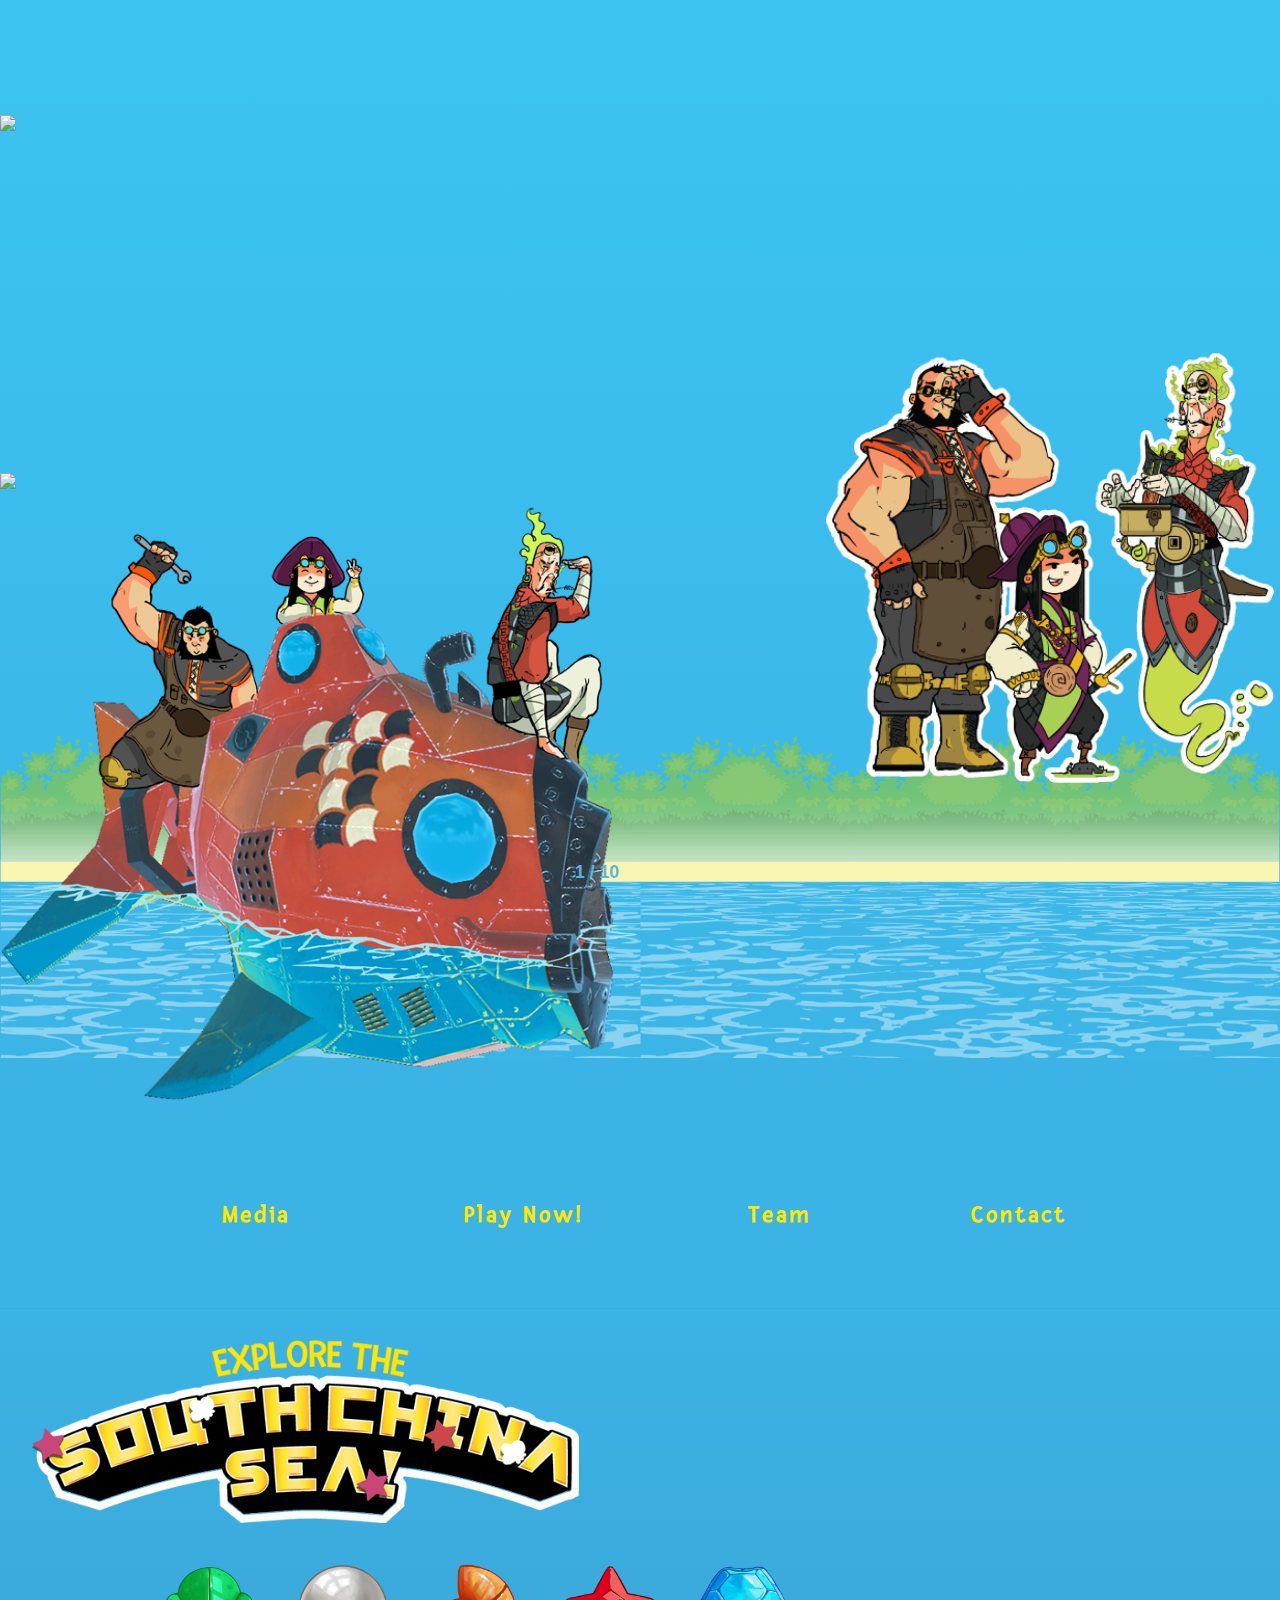
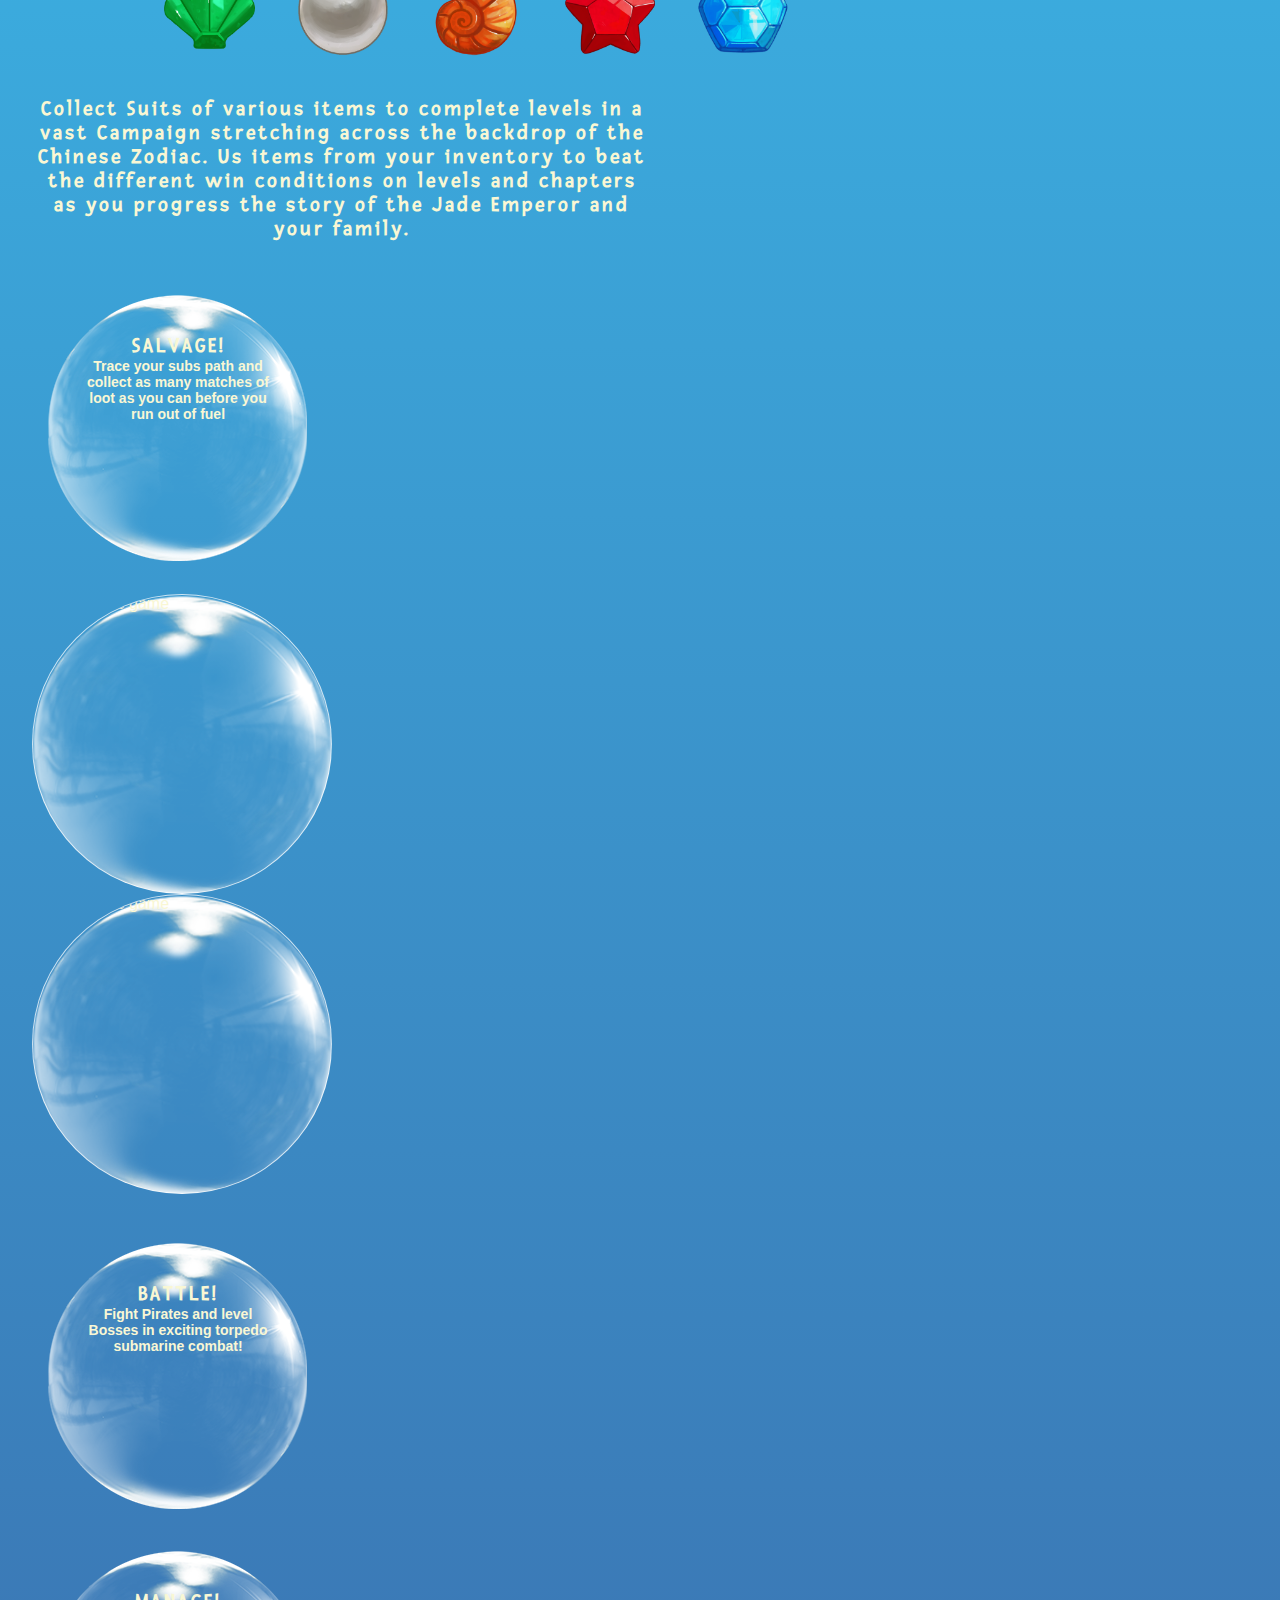
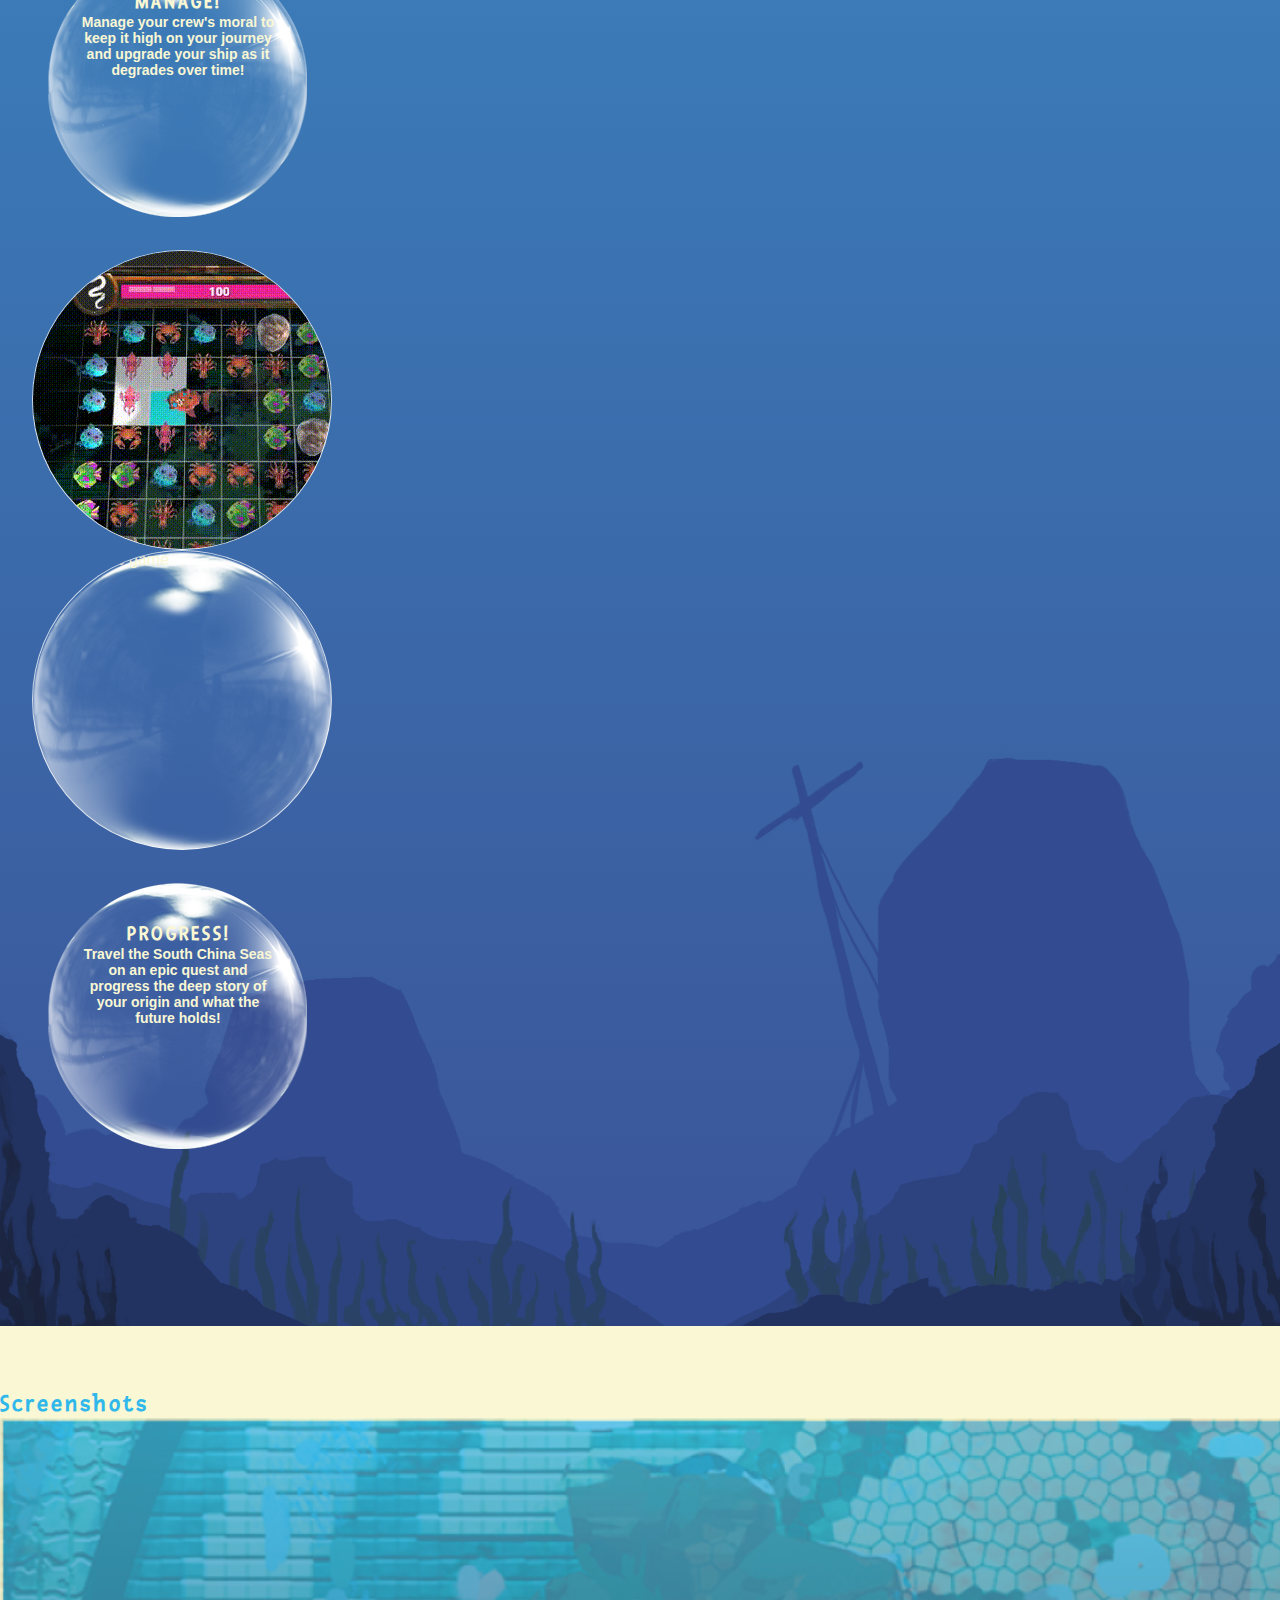
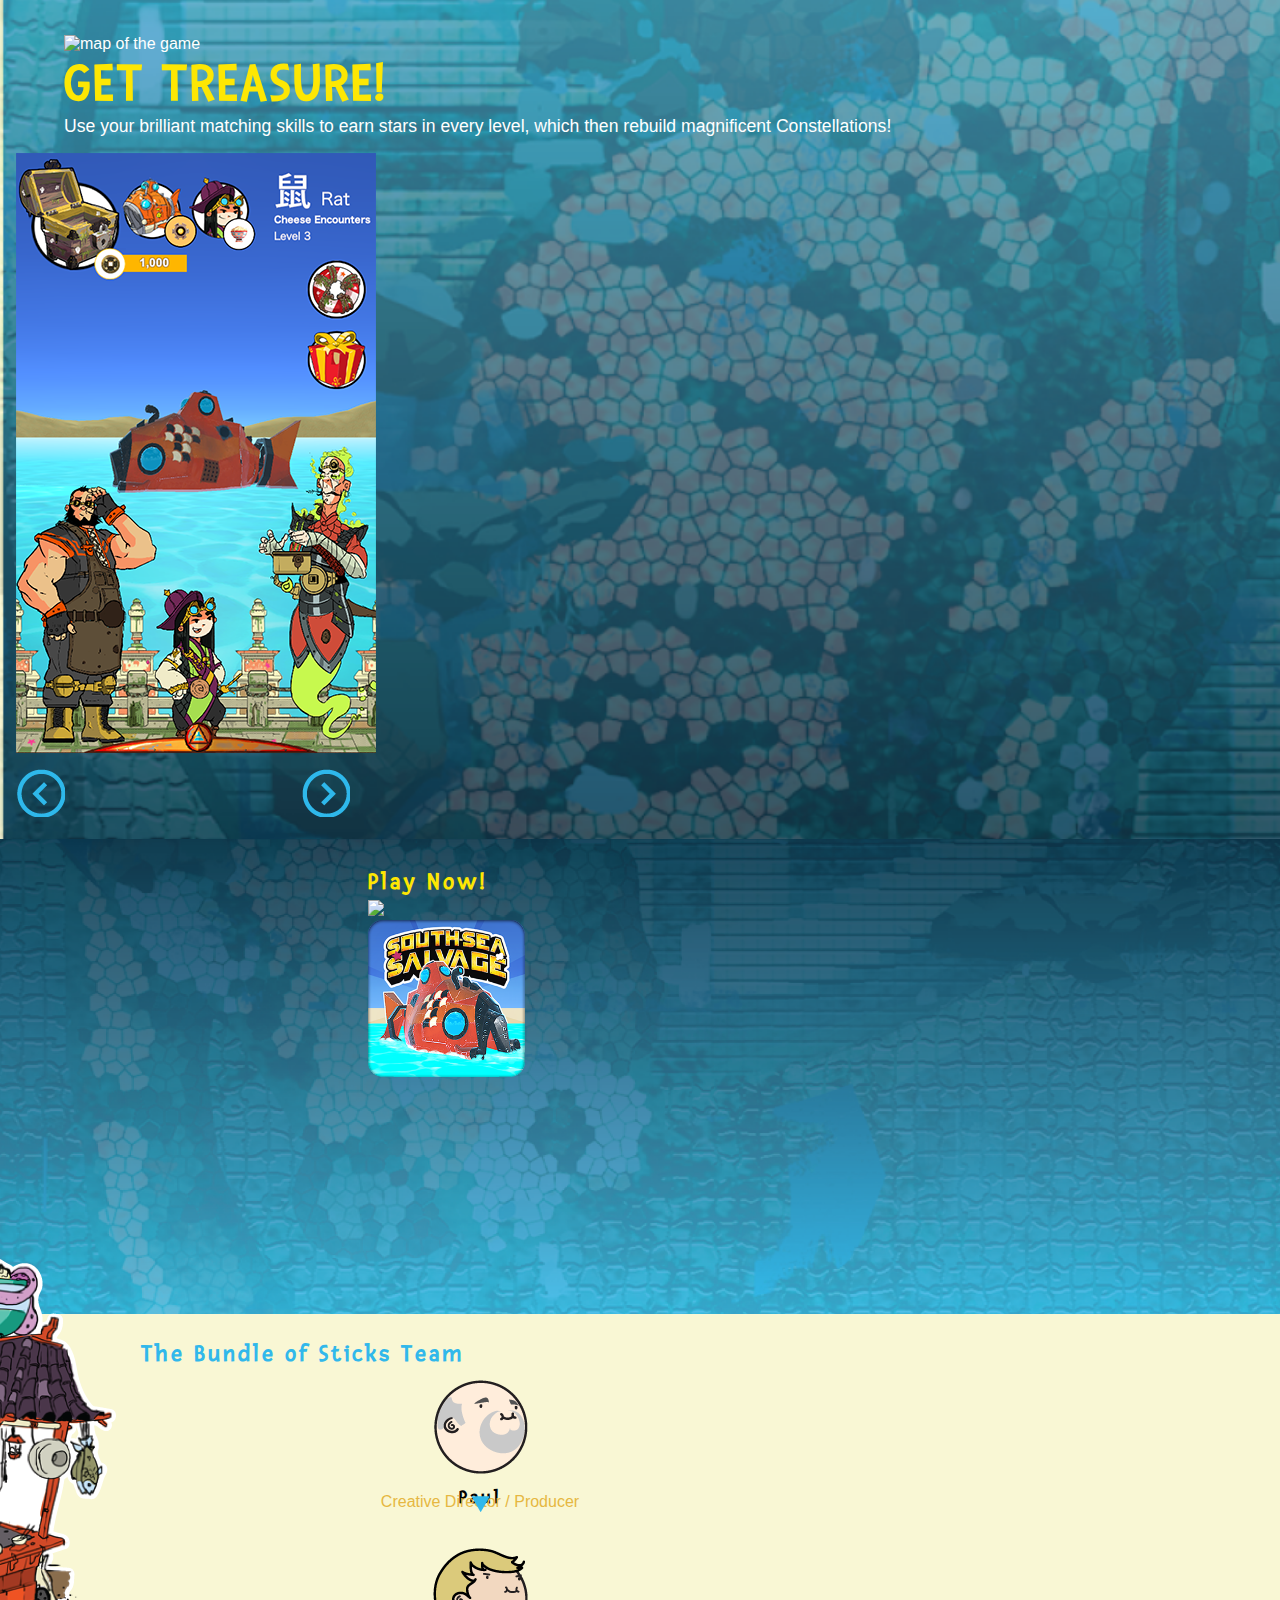
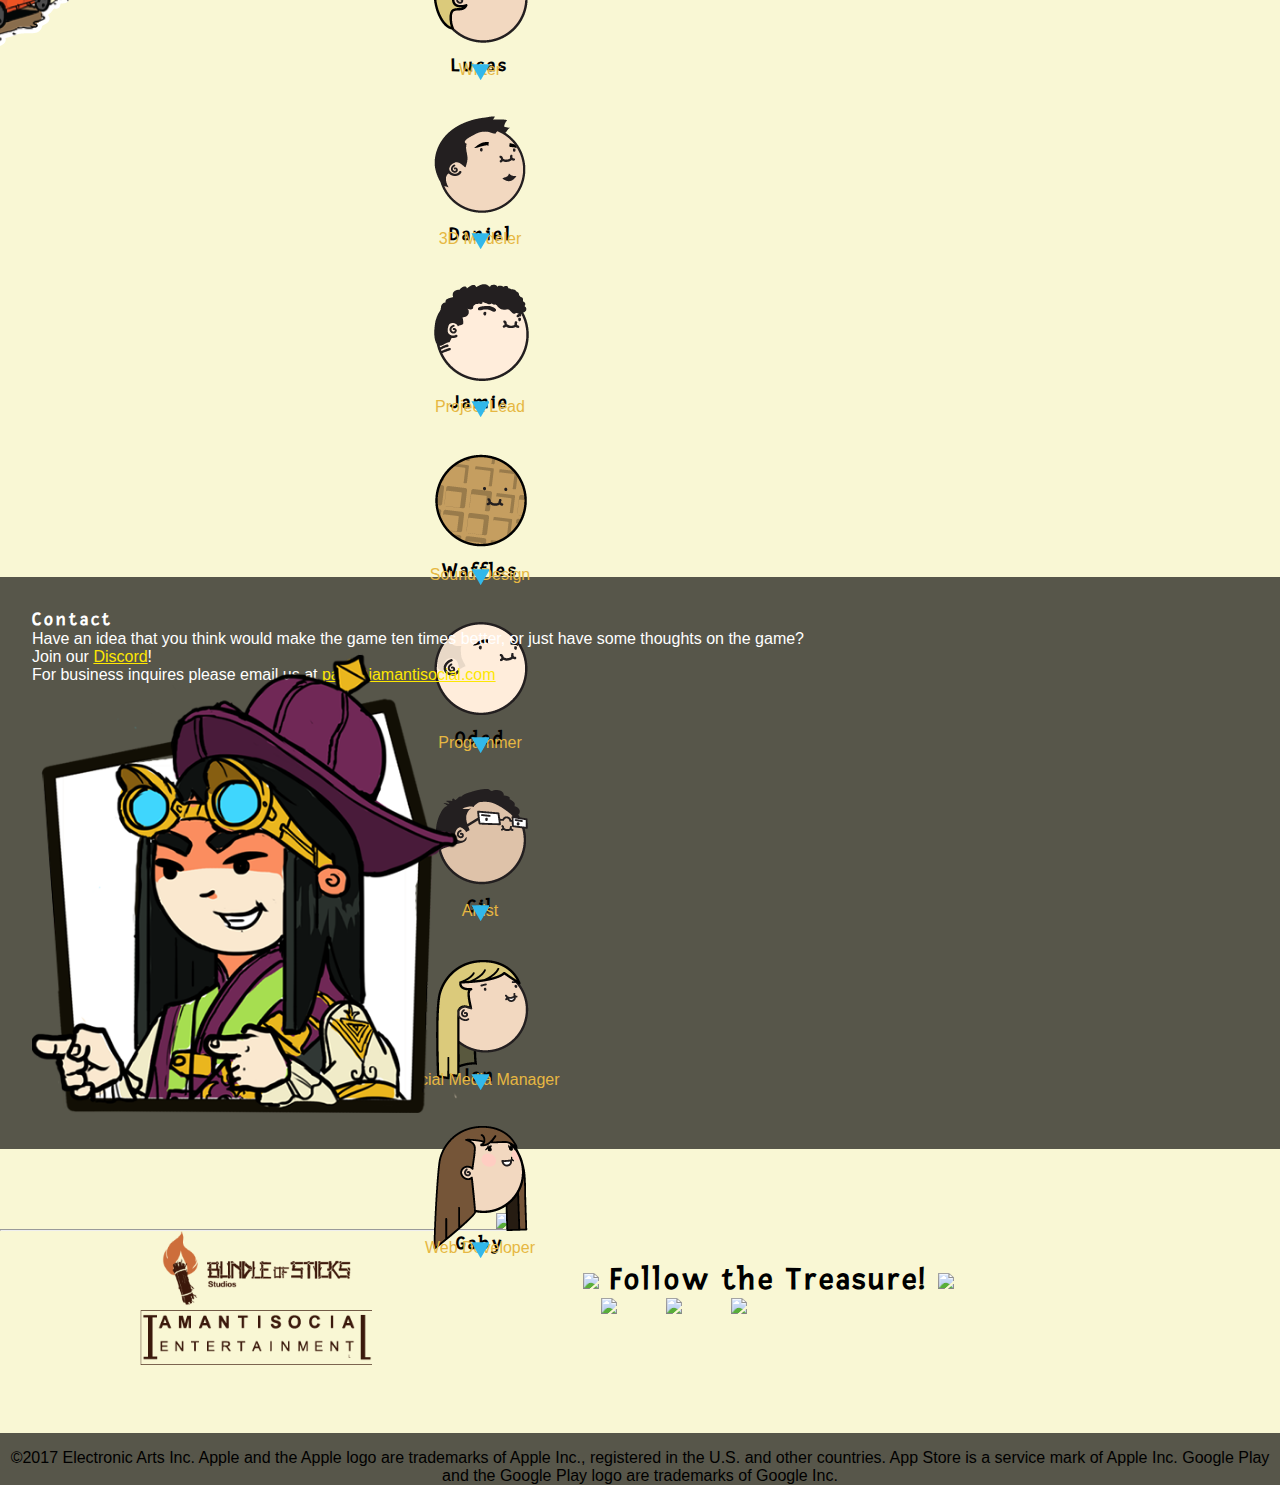
==== commit 57863bc3: "condensed play now section" ====
--- a/index.html
+++ b/index.html
@@ -42,7 +42,7 @@
       </nav>
     </div>
     <div class="row column">
-      <img class="characters float-center" src="img-2/characters.png" />
+      <img class="characters float-center" src="img-2/header.png" />
     </div>
   </section>
 
@@ -189,7 +189,7 @@
               </p>
           </div>
           <div class="medium-4 large-4 columns">
-              <p><img class="team-eating float-center" src="img-2/Team-eating.png" alt="map of the game" title=" " /></p>
+              <p><img class="team-eating float-left" src="img-2/Team-eating.png" alt="map of the game" title=" " /></p>
           </div>
     </div>
   </section>
@@ -369,18 +369,18 @@
               Follow the Treasure!
               <img class="coin" src="img-2/coin.png" />
             </h2>
-          <p class="social float-center">
-            <a href="https://www.facebook.com/SouthSeaSalvage/"><img class="fb" src="img-2/facebook-icon.png" /></a>
-            <a href="https://twitter.com/southseasalvage?lang=en"></a><img class="tw" src="img-2/twitter-icon.png" /></a>
-          </p>
+            <p class="social float-center">
+              <a href="https://www.facebook.com/SouthSeaSalvage/"><img class="fb" src="img-2/facebook-icon.png" /></a>
+              <a href="https://twitter.com/southseasalvage?lang=en"><img class="tw" src="img-2/twitter-icon.png" /></a>
+              <a href="https://discord.gg/MtuCFqk"><img class="tw" src="img-2/discord-icon.png" /></a>
+            </p>
         </div>
         <hr>
         <div class="groups">
           <img class="group-logo1" src="img-2/Bundle-of-sticks-logo.png" />
           <img class="group-logo2" src="img-2/I-am-antisocial-logo-.png" />
         </div>
-    </div>
-    </div>
+      </div>
   </section>
   <section class="copy">
     <div class="row column copy">
--- a/css/desktop.css
+++ b/css/desktop.css
@@ -3,10 +3,10 @@
 @media screen and (min-device-width: 737px) {
   /*Desktop*/
   body {
-    background: url('../img-2/cloud-1.png') no-repeat, url('../img-2/cloud-2.png') no-repeat,
-      url('../img-2/cloud-3.png') no-repeat, linear-gradient(#3bc4f2, #3b5398);
-    background-position: 8% 18%, right top, 50% 30%;
-    background-size: 20%, 30%, 50%, 100%;
+    background: url('../img-2/cloud-2.png') no-repeat, url('../img-2/cloud-3.png') no-repeat,
+      url('../img-2/cloud-1.png') no-repeat, linear-gradient(#3bc4f2, #3b5398);
+    background-position: 8% 2%, right top, 40% 1%;
+    background-size: 20%, 30%, 10%, 100%;
     background-origin: content-box;
     -webkit-font-smoothing: antialiased;
     height: auto !important;
@@ -35,8 +35,9 @@
     width: 100%;
     height: 100%;
     padding: 2rem 2rem 9rem 2rem;
-    background: url('../img-2/treasure.png') repeat-x, linear-gradient(#3bb3e4, #3b5398);
-    background-position: bottom left, 50% 50%;
+    background: url('../img-2/sea-background.png') no-repeat, linear-gradient(#3bb3e4, #3b5398);
+    background-position: bottom left, 20% 50%;
+    background-size: contain;
     overflow: hidden;
     color: #f9f7d4;
   }
@@ -83,6 +84,7 @@
   }
   img.collectable {
     padding-left: 1.8em;
+    width: 15%;
     display: inline-block;
   }
 
@@ -94,6 +96,7 @@
   }
   h4.explore {
     padding-bottom: 3%;
+    width: 51%;
   }
 
   section.seainfo,
@@ -211,20 +214,24 @@
   }
   div.download {
     padding: 3% 0 0 7%;
+    margin-left: 15%;
     color: #fde703;
+    width: 25%;
   }
   img.download-on {
-    width: 25%;
+    width: 90%;
     margin-top: 2%;
   }
   .app-icon {
-    width: 25%;
+    width: 90%;
   }
   .team-eating {
     margin-top: 15%;
+    margin-left: -55%;
   }
   .contact-ping {
     width: 35%;
+    margin-top: -4%;
   }
   .team h2 {
     padding-left: 11%;
@@ -374,7 +381,7 @@
   }
   p.social {
     margin-right: auto;
-    margin-left: 25%;
+    margin-left: 13%;
   }
   .fb,
   .tw,
@@ -390,7 +397,7 @@
   }
   div.social {
     margin-top: 3rem;
-    margin-right: 15%;
+    margin-right: 20%;
     width: 40%;
     float: right;
   }
